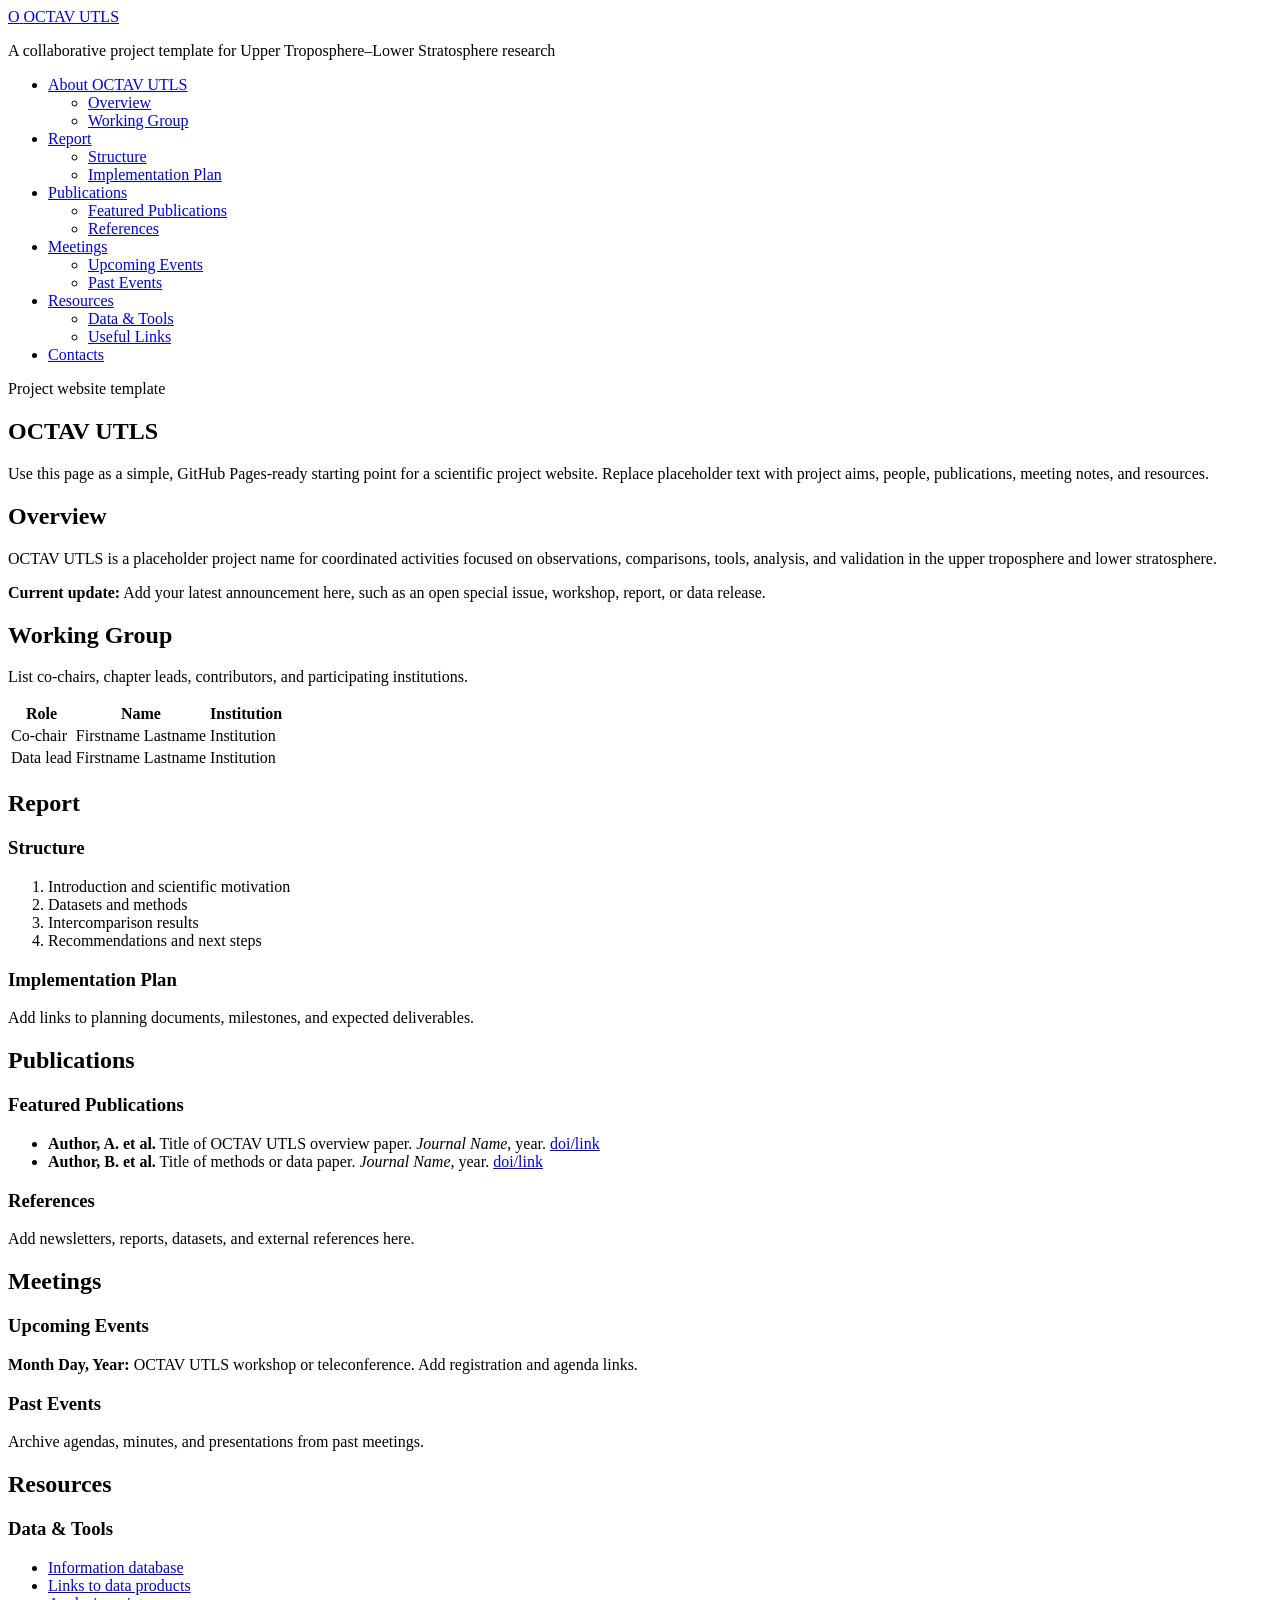
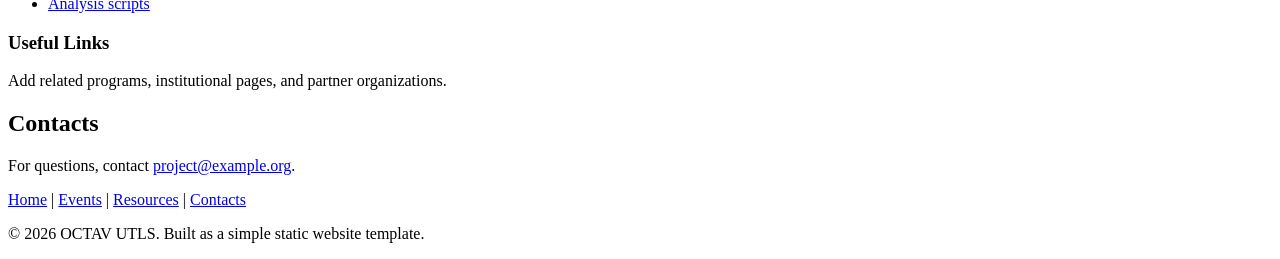
==== index.html @ 2e418f0e "Create index.html" ====
<!doctype html>
<html lang="en">
<head>
  <meta charset="utf-8" />
  <meta name="viewport" content="width=device-width, initial-scale=1" />
  <title>OCTAV UTLS</title>
  <link rel="stylesheet" href="styles.css" />
</head>
<body>
  <header class="site-header">
    <div class="wrap header-grid">
      <a class="logo" href="index.html" aria-label="OCTAV UTLS home">
        <span class="logo-mark">O</span>
        <span class="logo-text">OCTAV UTLS</span>
      </a>
      <p class="tagline">A collaborative project template for Upper Troposphere–Lower Stratosphere research</p>
    </div>
  </header>

  <div class="wrap layout">
    <nav class="sidebar" aria-label="Main navigation">
      <ul>
        <li><a href="#about">About OCTAV UTLS</a>
          <ul>
            <li><a href="#overview">Overview</a></li>
            <li><a href="#working-group">Working Group</a></li>
          </ul>
        </li>
        <li><a href="#report">Report</a>
          <ul>
            <li><a href="#structure">Structure</a></li>
            <li><a href="#plan">Implementation Plan</a></li>
          </ul>
        </li>
        <li><a href="#publications">Publications</a>
          <ul>
            <li><a href="#featured">Featured Publications</a></li>
            <li><a href="#references">References</a></li>
          </ul>
        </li>
        <li><a href="#meetings">Meetings</a>
          <ul>
            <li><a href="#upcoming">Upcoming Events</a></li>
            <li><a href="#past">Past Events</a></li>
          </ul>
        </li>
        <li><a href="#resources">Resources</a>
          <ul>
            <li><a href="#data">Data & Tools</a></li>
            <li><a href="#links">Useful Links</a></li>
          </ul>
        </li>
        <li><a href="#contacts">Contacts</a></li>
      </ul>
    </nav>

    <main class="content">
      <section class="hero" id="about">
        <p class="eyebrow">Project website template</p>
        <h1>OCTAV UTLS</h1>
        <p class="lead">Use this page as a simple, GitHub Pages-ready starting point for a scientific project website. Replace placeholder text with project aims, people, publications, meeting notes, and resources.</p>
      </section>

      <section id="overview">
        <h2>Overview</h2>
        <p>OCTAV UTLS is a placeholder project name for coordinated activities focused on observations, comparisons, tools, analysis, and validation in the upper troposphere and lower stratosphere.</p>
        <div class="notice">
          <strong>Current update:</strong> Add your latest announcement here, such as an open special issue, workshop, report, or data release.
        </div>
      </section>

      <section id="working-group">
        <h2>Working Group</h2>
        <p>List co-chairs, chapter leads, contributors, and participating institutions.</p>
        <table>
          <thead><tr><th>Role</th><th>Name</th><th>Institution</th></tr></thead>
          <tbody>
            <tr><td>Co-chair</td><td>Firstname Lastname</td><td>Institution</td></tr>
            <tr><td>Data lead</td><td>Firstname Lastname</td><td>Institution</td></tr>
          </tbody>
        </table>
      </section>

      <section id="report">
        <h2>Report</h2>
        <h3 id="structure">Structure</h3>
        <ol>
          <li>Introduction and scientific motivation</li>
          <li>Datasets and methods</li>
          <li>Intercomparison results</li>
          <li>Recommendations and next steps</li>
        </ol>
        <h3 id="plan">Implementation Plan</h3>
        <p>Add links to planning documents, milestones, and expected deliverables.</p>
      </section>

      <section id="publications">
        <h2>Publications</h2>
        <h3 id="featured">Featured Publications</h3>
        <ul class="pub-list">
          <li><strong>Author, A. et al.</strong> Title of OCTAV UTLS overview paper. <em>Journal Name</em>, year. <a href="#">doi/link</a></li>
          <li><strong>Author, B. et al.</strong> Title of methods or data paper. <em>Journal Name</em>, year. <a href="#">doi/link</a></li>
        </ul>
        <h3 id="references">References</h3>
        <p>Add newsletters, reports, datasets, and external references here.</p>
      </section>

      <section id="meetings">
        <h2>Meetings</h2>
        <h3 id="upcoming">Upcoming Events</h3>
        <p><strong>Month Day, Year:</strong> OCTAV UTLS workshop or teleconference. Add registration and agenda links.</p>
        <h3 id="past">Past Events</h3>
        <p>Archive agendas, minutes, and presentations from past meetings.</p>
      </section>

      <section id="resources">
        <h2>Resources</h2>
        <h3 id="data">Data & Tools</h3>
        <ul>
          <li><a href="#">Information database</a></li>
          <li><a href="#">Links to data products</a></li>
          <li><a href="#">Analysis scripts</a></li>
        </ul>
        <h3 id="links">Useful Links</h3>
        <p>Add related programs, institutional pages, and partner organizations.</p>
      </section>

      <section id="contacts">
        <h2>Contacts</h2>
        <p>For questions, contact <a href="mailto:project@example.org">project@example.org</a>.</p>
      </section>
    </main>
  </div>

  <footer class="site-footer">
    <div class="wrap">
      <a href="index.html">Home</a> |
      <a href="#meetings">Events</a> |
      <a href="#resources">Resources</a> |
      <a href="#contacts">Contacts</a>
      <p>© <span id="year"></span> OCTAV UTLS. Built as a simple static website template.</p>
    </div>
  </footer>
  <script>document.getElementById('year').textContent = new Date().getFullYear();</script>
</body>
</html>
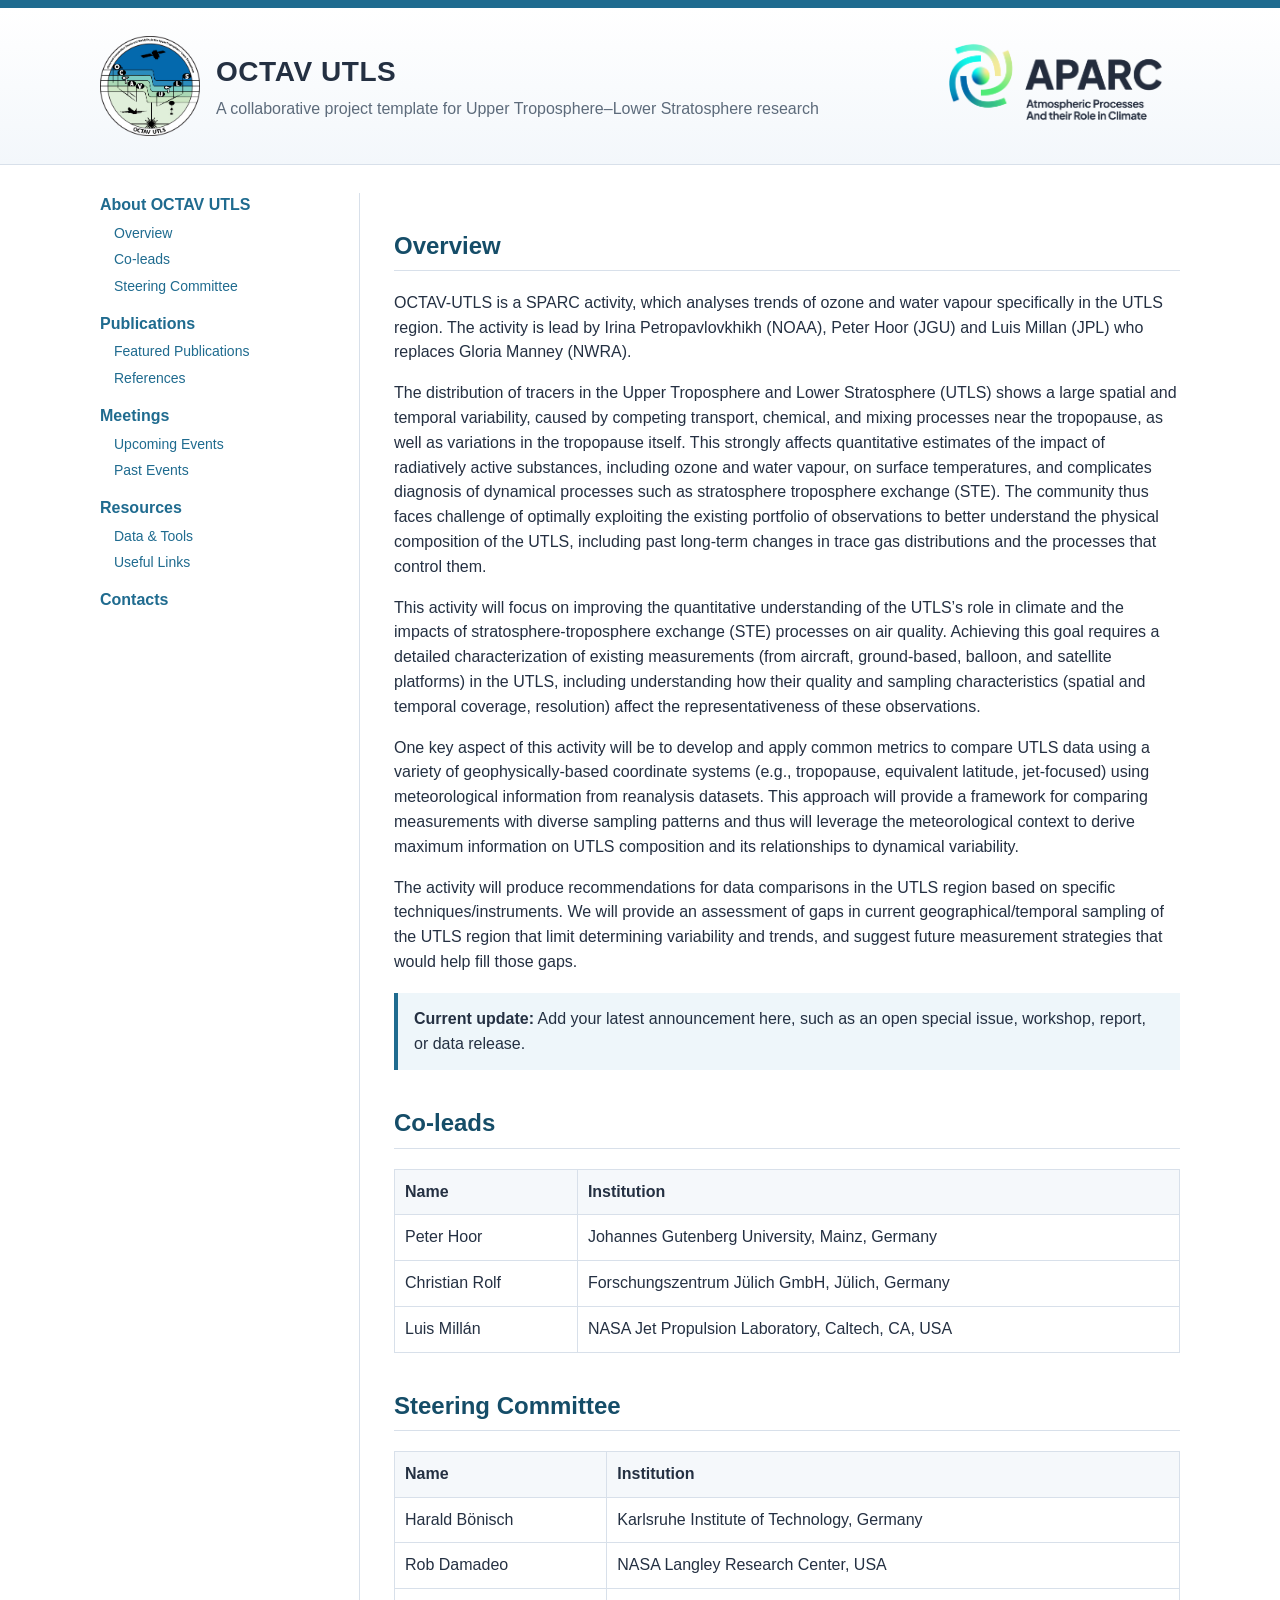
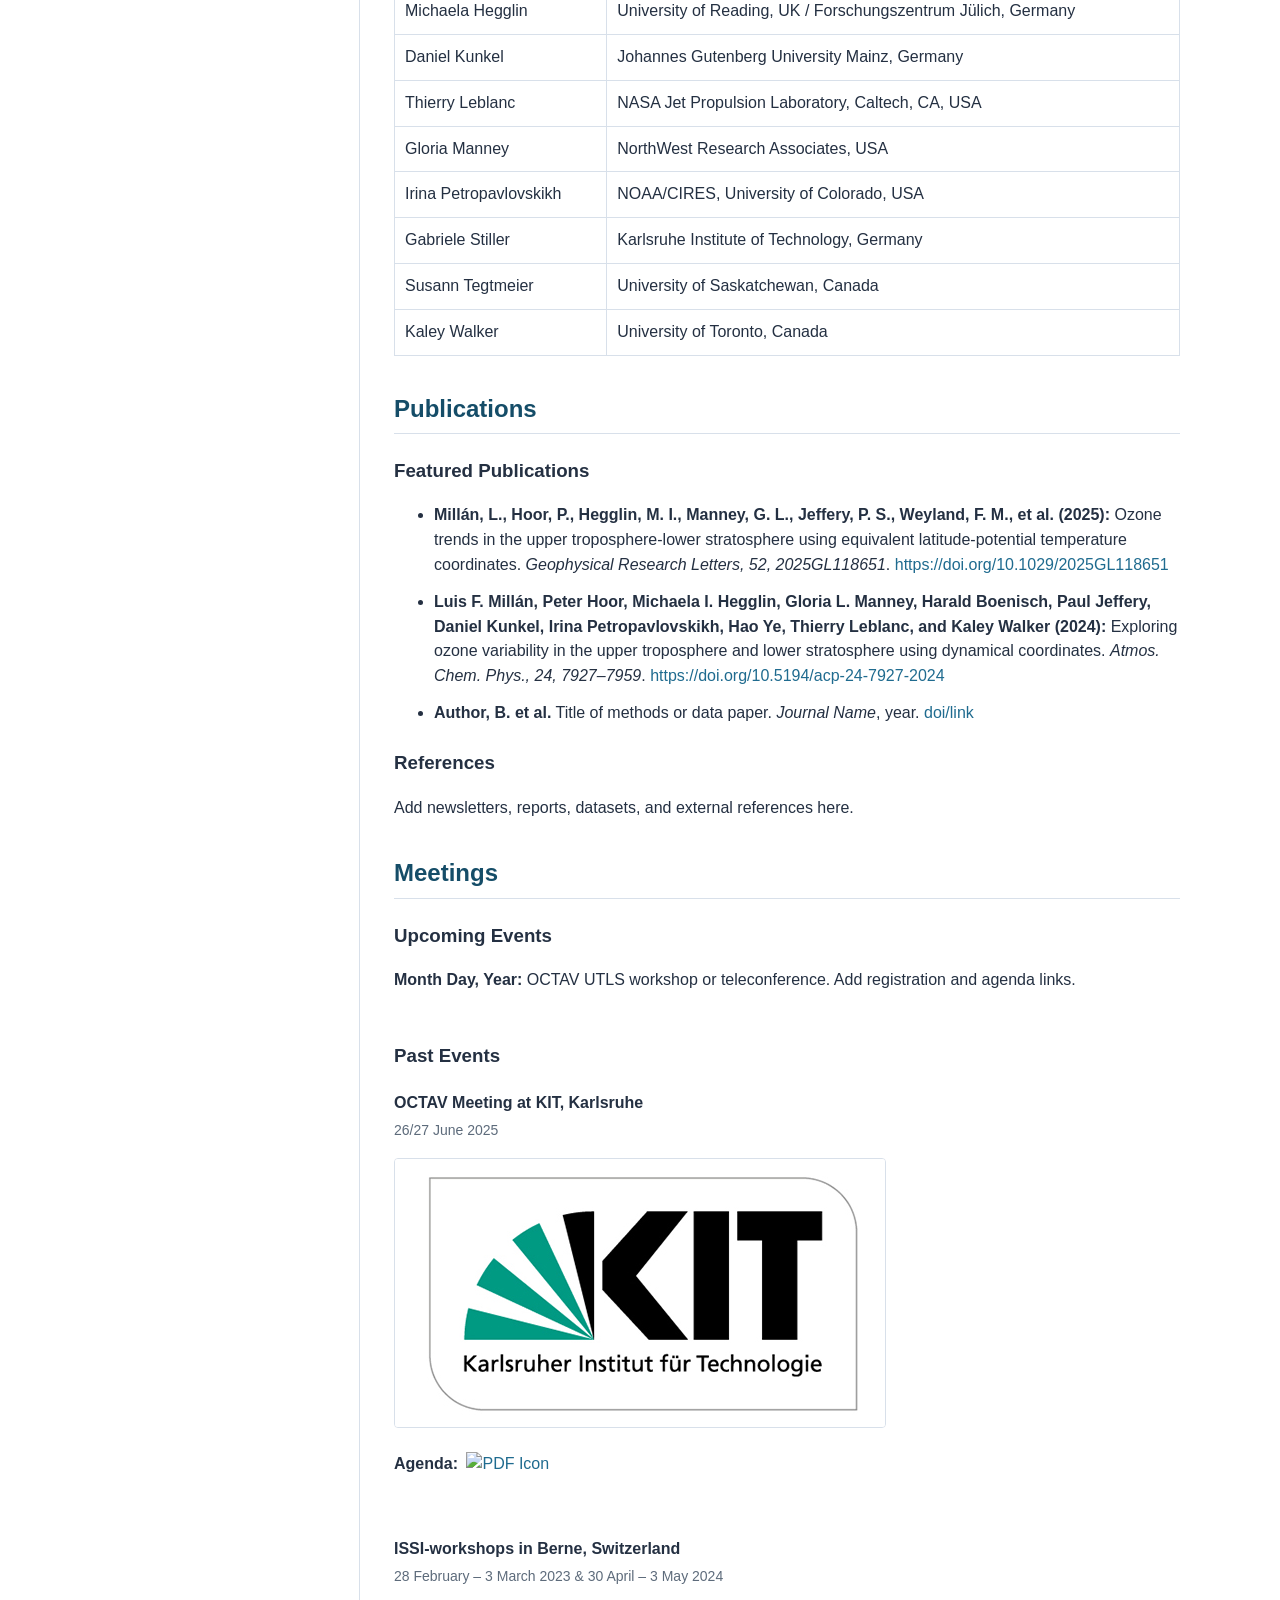
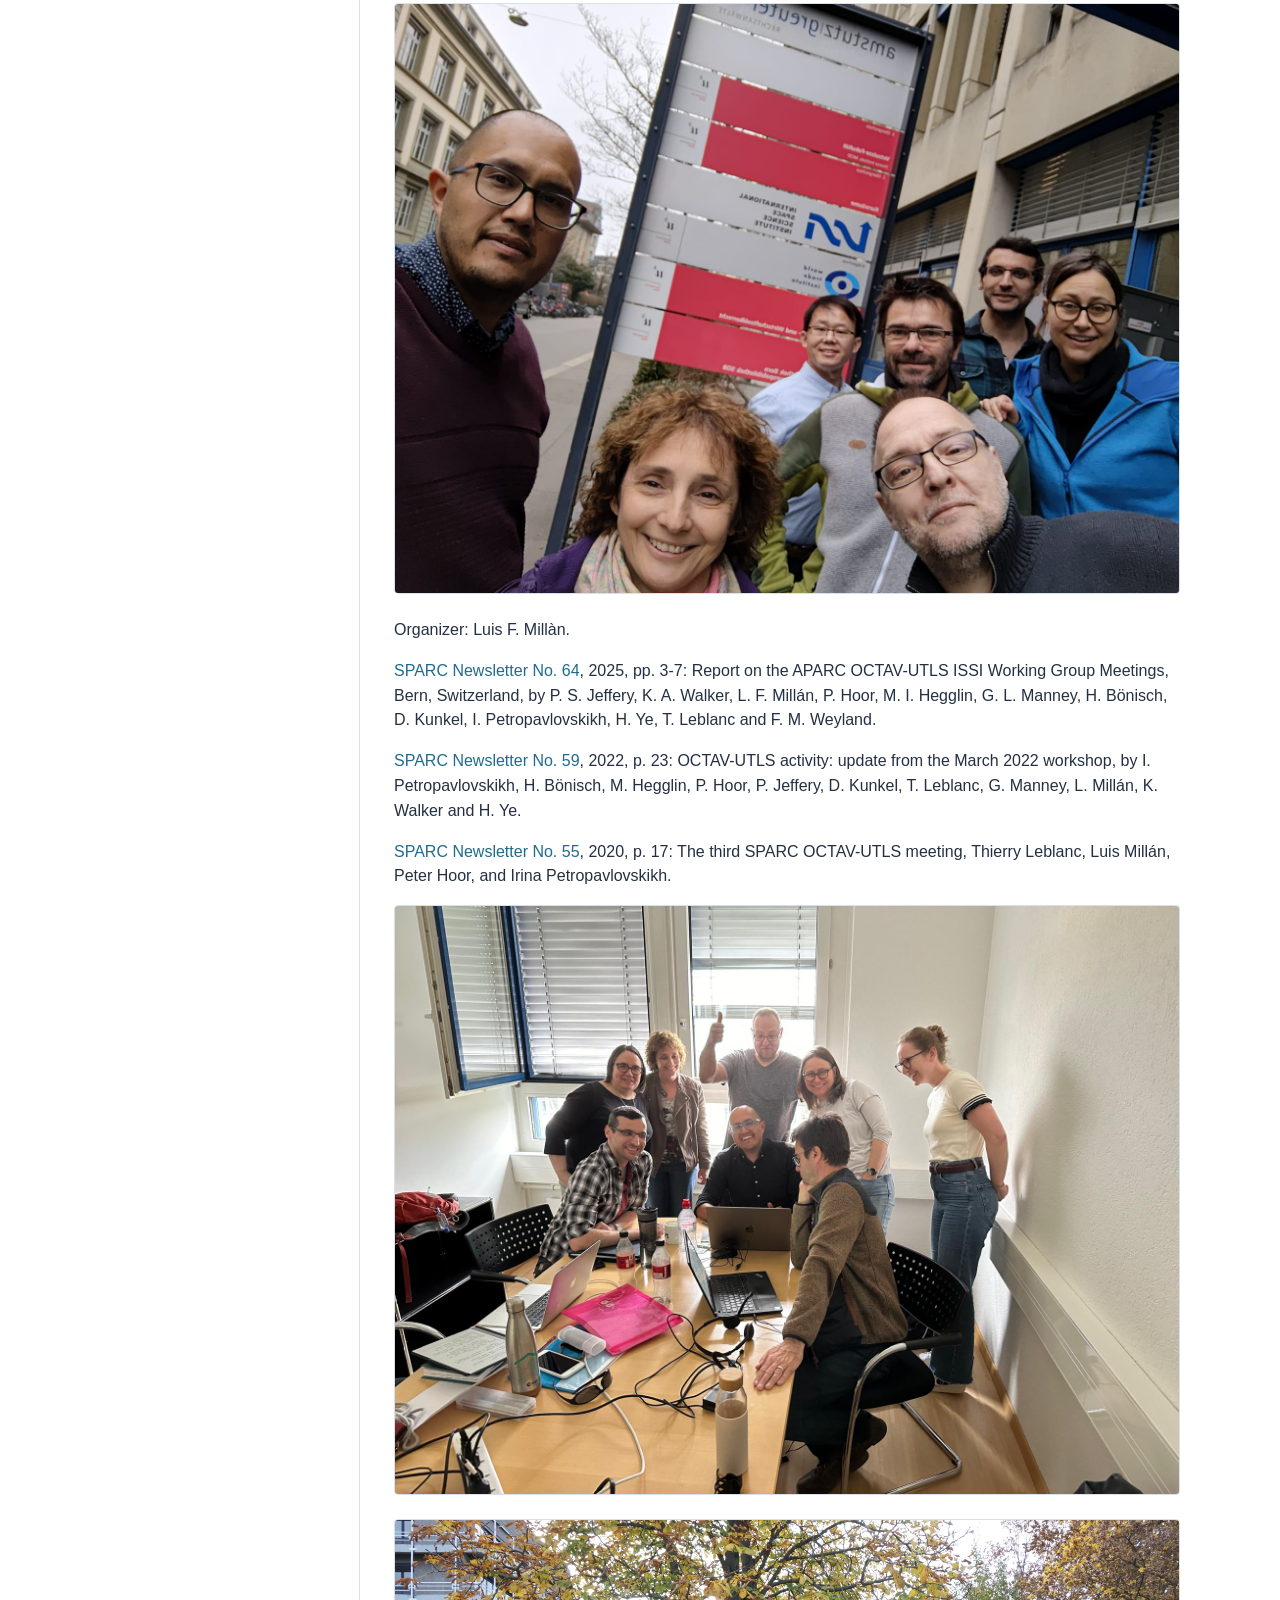
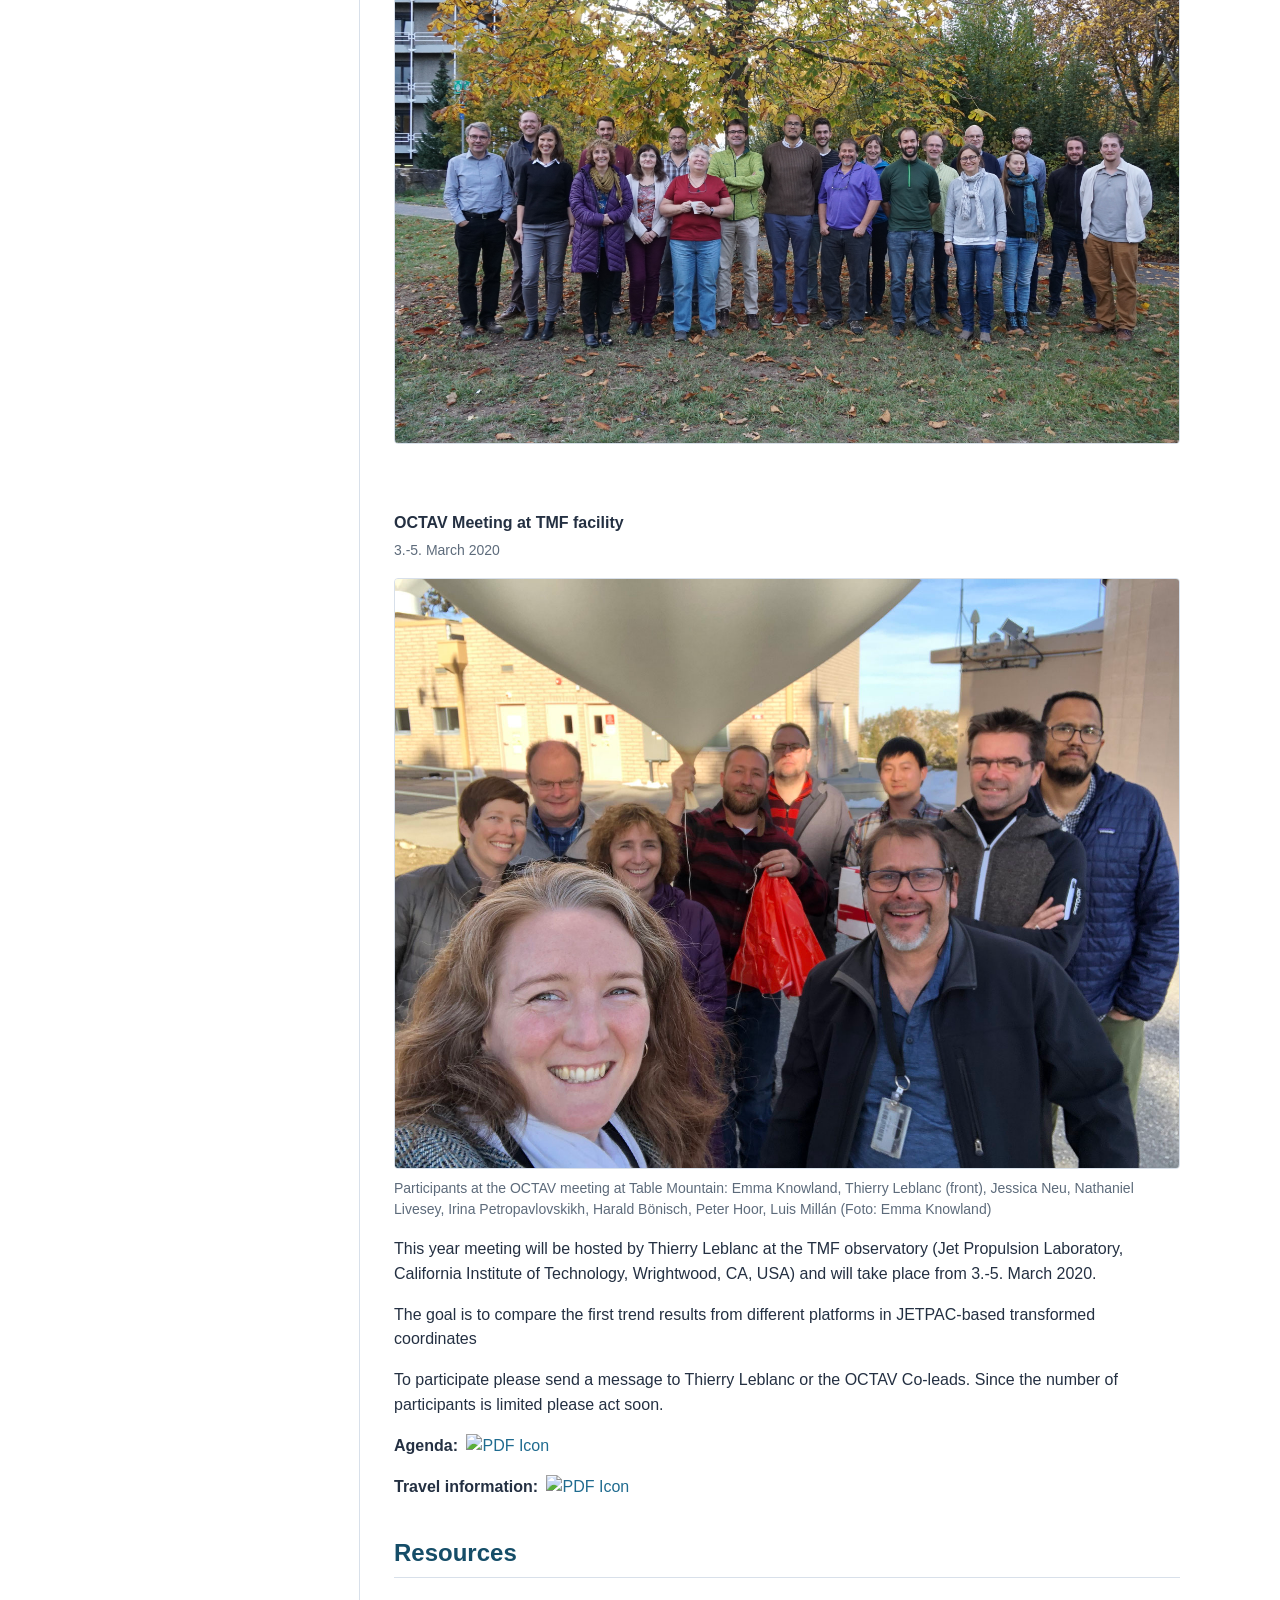
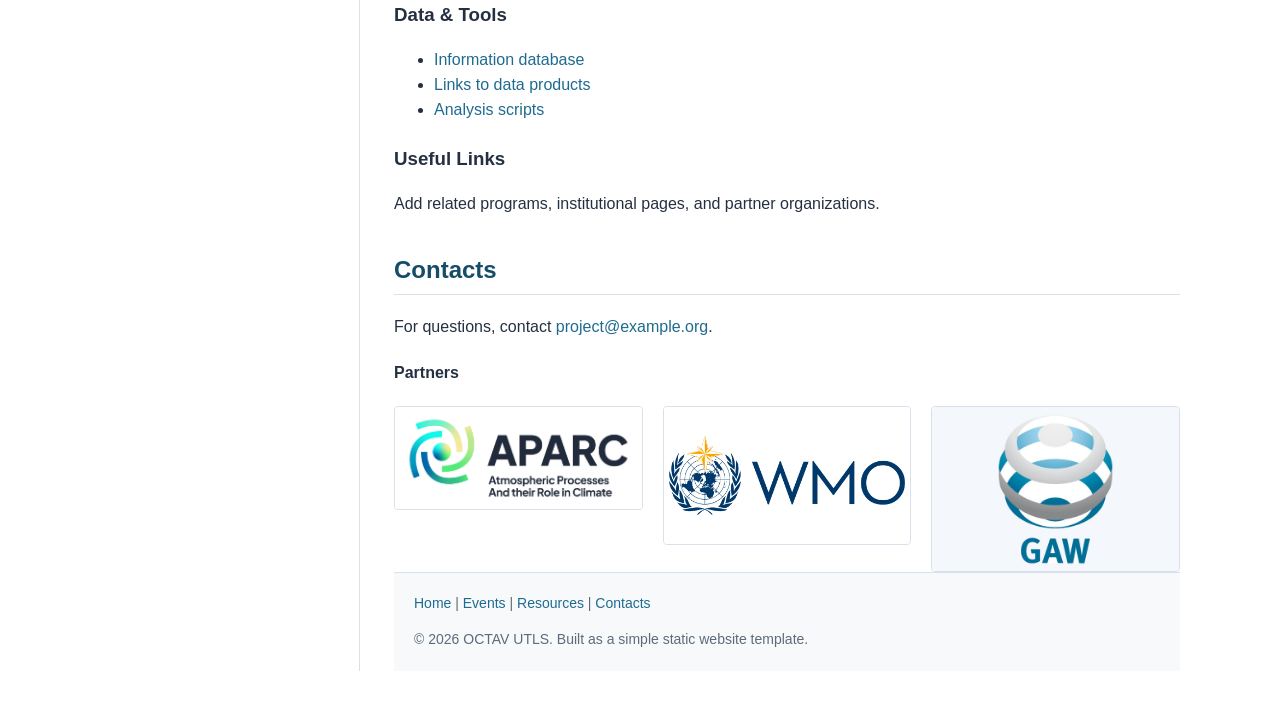
==== commit d003986b: "first draft" ====
--- a/index.html
+++ b/index.html
@@ -1,146 +1,238 @@
-<!doctype html>
-<html lang="en">
-<head>
-  <meta charset="utf-8" />
-  <meta name="viewport" content="width=device-width, initial-scale=1" />
-  <title>OCTAV UTLS</title>
-  <link rel="stylesheet" href="styles.css" />
-</head>
-<body>
-  <header class="site-header">
-    <div class="wrap header-grid">
-      <a class="logo" href="index.html" aria-label="OCTAV UTLS home">
-        <span class="logo-mark">O</span>
-        <span class="logo-text">OCTAV UTLS</span>
-      </a>
-      <p class="tagline">A collaborative project template for Upper Troposphere–Lower Stratosphere research</p>
-    </div>
-  </header>
-
-  <div class="wrap layout">
-    <nav class="sidebar" aria-label="Main navigation">
-      <ul>
-        <li><a href="#about">About OCTAV UTLS</a>
-          <ul>
-            <li><a href="#overview">Overview</a></li>
-            <li><a href="#working-group">Working Group</a></li>
-          </ul>
-        </li>
-        <li><a href="#report">Report</a>
-          <ul>
-            <li><a href="#structure">Structure</a></li>
-            <li><a href="#plan">Implementation Plan</a></li>
-          </ul>
-        </li>
-        <li><a href="#publications">Publications</a>
-          <ul>
-            <li><a href="#featured">Featured Publications</a></li>
-            <li><a href="#references">References</a></li>
-          </ul>
-        </li>
-        <li><a href="#meetings">Meetings</a>
-          <ul>
-            <li><a href="#upcoming">Upcoming Events</a></li>
-            <li><a href="#past">Past Events</a></li>
-          </ul>
-        </li>
-        <li><a href="#resources">Resources</a>
-          <ul>
-            <li><a href="#data">Data & Tools</a></li>
-            <li><a href="#links">Useful Links</a></li>
-          </ul>
-        </li>
-        <li><a href="#contacts">Contacts</a></li>
-      </ul>
-    </nav>
-
-    <main class="content">
-      <section class="hero" id="about">
-        <p class="eyebrow">Project website template</p>
-        <h1>OCTAV UTLS</h1>
-        <p class="lead">Use this page as a simple, GitHub Pages-ready starting point for a scientific project website. Replace placeholder text with project aims, people, publications, meeting notes, and resources.</p>
-      </section>
-
-      <section id="overview">
-        <h2>Overview</h2>
-        <p>OCTAV UTLS is a placeholder project name for coordinated activities focused on observations, comparisons, tools, analysis, and validation in the upper troposphere and lower stratosphere.</p>
-        <div class="notice">
-          <strong>Current update:</strong> Add your latest announcement here, such as an open special issue, workshop, report, or data release.
-        </div>
-      </section>
-
-      <section id="working-group">
-        <h2>Working Group</h2>
-        <p>List co-chairs, chapter leads, contributors, and participating institutions.</p>
-        <table>
-          <thead><tr><th>Role</th><th>Name</th><th>Institution</th></tr></thead>
-          <tbody>
-            <tr><td>Co-chair</td><td>Firstname Lastname</td><td>Institution</td></tr>
-            <tr><td>Data lead</td><td>Firstname Lastname</td><td>Institution</td></tr>
-          </tbody>
-        </table>
-      </section>
-
-      <section id="report">
-        <h2>Report</h2>
-        <h3 id="structure">Structure</h3>
-        <ol>
-          <li>Introduction and scientific motivation</li>
-          <li>Datasets and methods</li>
-          <li>Intercomparison results</li>
-          <li>Recommendations and next steps</li>
-        </ol>
-        <h3 id="plan">Implementation Plan</h3>
-        <p>Add links to planning documents, milestones, and expected deliverables.</p>
-      </section>
-
-      <section id="publications">
-        <h2>Publications</h2>
-        <h3 id="featured">Featured Publications</h3>
-        <ul class="pub-list">
-          <li><strong>Author, A. et al.</strong> Title of OCTAV UTLS overview paper. <em>Journal Name</em>, year. <a href="#">doi/link</a></li>
-          <li><strong>Author, B. et al.</strong> Title of methods or data paper. <em>Journal Name</em>, year. <a href="#">doi/link</a></li>
-        </ul>
-        <h3 id="references">References</h3>
-        <p>Add newsletters, reports, datasets, and external references here.</p>
-      </section>
-
-      <section id="meetings">
-        <h2>Meetings</h2>
-        <h3 id="upcoming">Upcoming Events</h3>
-        <p><strong>Month Day, Year:</strong> OCTAV UTLS workshop or teleconference. Add registration and agenda links.</p>
-        <h3 id="past">Past Events</h3>
-        <p>Archive agendas, minutes, and presentations from past meetings.</p>
-      </section>
-
-      <section id="resources">
-        <h2>Resources</h2>
-        <h3 id="data">Data & Tools</h3>
-        <ul>
-          <li><a href="#">Information database</a></li>
-          <li><a href="#">Links to data products</a></li>
-          <li><a href="#">Analysis scripts</a></li>
-        </ul>
-        <h3 id="links">Useful Links</h3>
-        <p>Add related programs, institutional pages, and partner organizations.</p>
-      </section>
-
-      <section id="contacts">
-        <h2>Contacts</h2>
-        <p>For questions, contact <a href="mailto:project@example.org">project@example.org</a>.</p>
-      </section>
-    </main>
-  </div>
-
-  <footer class="site-footer">
-    <div class="wrap">
-      <a href="index.html">Home</a> |
-      <a href="#meetings">Events</a> |
-      <a href="#resources">Resources</a> |
-      <a href="#contacts">Contacts</a>
-      <p>© <span id="year"></span> OCTAV UTLS. Built as a simple static website template.</p>
-    </div>
-  </footer>
-  <script>document.getElementById('year').textContent = new Date().getFullYear();</script>
-</body>
-</html>
+<!doctype html>
+<html lang="en">
+<head>
+  <meta charset="utf-8" />
+  <meta name="viewport" content="width=device-width, initial-scale=1" />
+  <title>OCTAV UTLS</title>
+  <link rel="stylesheet" href="styles.css" />
+</head>
+<body>
+
+<header class="site-header">
+  <div class="wrap header-grid" style="display: flex; align-items: center; gap: 16px;">
+      <img src="image_Logo.png" alt="OCTAV UTLS Logo" style="height: 100px; width: auto; object-fit: contain;">
+    <div>
+      <a class="logo" href="index.html" aria-label="OCTAV UTLS home">
+        <span class="logo-text">OCTAV UTLS</span>
+      </a>
+      <p class="tagline" style="margin: 4px 0 0 0;">A collaborative project template for Upper Troposphere–Lower Stratosphere research</p>
+    </div>
+    <a href="https://aparc-climate.org/" target="_blank" rel="noopener noreferrer">
+      <img src="image_APARC_RGB_logo-baseline_positive.png" alt="Logo" style="height: 100px; width: auto; object-fit: contain; margin-left: 100px;">
+    </a>
+  </div>
+</header>
+
+  <div class="wrap layout">
+    <nav class="sidebar" aria-label="Main navigation">
+      <ul>
+        <li><a href="#about">About OCTAV UTLS</a>
+          <ul>
+            <li><a href="#overview">Overview</a></li>
+            <li><a href="#Co-leads">Co-leads</a></li>
+            <li><a href="#Steering Committee">Steering Committee</a></li>
+          </ul>
+        </li>
+        <li><a href="#publications">Publications</a>
+          <ul>
+            <li><a href="#featured">Featured Publications</a></li>
+            <li><a href="#references">References</a></li>
+          </ul>
+        </li>
+        <li><a href="#meetings">Meetings</a>
+          <ul>
+            <li><a href="#upcoming">Upcoming Events</a></li>
+            <li><a href="#past">Past Events</a></li>
+          </ul>
+        </li>
+        <li><a href="#resources">Resources</a>
+          <ul>
+            <li><a href="#data">Data & Tools</a></li>
+            <li><a href="#links">Useful Links</a></li>
+          </ul>
+        </li>
+        <li><a href="#contacts">Contacts</a></li>
+      </ul>
+    </nav>
+
+    <main class="content">
+
+
+      <section id="overview">
+        <h2>Overview</h2>
+        <p>OCTAV-UTLS is a SPARC activity, which analyses trends of ozone and water vapour specifically in the UTLS region. The activity is lead by Irina Petropavlovkhikh (NOAA), Peter Hoor (JGU) and Luis Millan (JPL) who replaces Gloria Manney (NWRA).</p>
+        <p>The distribution of tracers in the Upper Troposphere and Lower Stratosphere (UTLS) shows a large spatial and temporal variability, caused by competing transport, chemical, and mixing processes near the tropopause, as well as variations in the tropopause itself. This strongly affects quantitative estimates of the impact of radiatively active substances, including ozone and water vapour, on surface temperatures,  and complicates diagnosis of dynamical processes such as stratosphere troposphere exchange (STE). The community thus faces challenge of optimally exploiting the existing portfolio of observations to better understand the physical composition of the UTLS, including past long-term changes in trace gas distributions and the processes that control them. </p>
+        <p>This activity will focus on improving the quantitative understanding of the UTLS’s role in climate and the impacts of stratosphere-troposphere exchange (STE) processes on air quality. Achieving this goal requires a detailed characterization of  existing measurements (from aircraft, ground-based, balloon, and satellite platforms) in the UTLS, including understanding how their quality and sampling characteristics (spatial and temporal coverage, resolution) affect the representativeness of these observations. </p>
+        <p>One key aspect of this activity will be to develop and apply common metrics to compare UTLS data using a variety of geophysically-based coordinate systems (e.g., tropopause, equivalent latitude, jet-focused) using meteorological information from reanalysis datasets. This approach will provide a framework for comparing measurements with diverse sampling patterns and thus will leverage the meteorological context to derive maximum information on UTLS composition and its relationships to dynamical variability.  </p>
+        <p>The activity will produce recommendations for  data comparisons in the UTLS region based on specific  techniques/instruments.  We will provide an assessment of gaps in current geographical/temporal sampling of the UTLS region that limit determining variability and trends, and suggest future measurement strategies that would help fill those gaps.</p>
+
+        <div class="notice">
+          <strong>Current update:</strong> Add your latest announcement here, such as an open special issue, workshop, report, or data release.
+        </div>
+      </section>
+
+      <section id="Co-leads">
+        <h2>Co-leads</h2>
+        <table>
+          <thead><tr><th>Name</th><th>Institution</th></tr></thead>
+          <tbody>
+          <tr><td>Peter Hoor</td><td>Johannes Gutenberg University, Mainz, Germany</td></tr>
+          <tr><td>Christian Rolf</td><td>Forschungszentrum Jülich GmbH, Jülich, Germany</td></tr>
+          <tr><td>Luis Millán</td><td>NASA Jet Propulsion Laboratory, Caltech, CA, USA</td></tr>
+          </tbody>
+        </table>
+      </section>
+
+      <section id="Steering Committee">
+        <h2>Steering Committee</h2>
+        <table>
+          <thead><tr><th>Name</th><th>Institution</th></tr></thead>
+          <tbody>
+            <tr><td>Harald Bönisch</td><td>Karlsruhe Institute of Technology, Germany</td></tr>
+            <tr><td>Rob Damadeo</td><td>NASA Langley Research Center, USA</td></tr>
+            <tr><td>Michaela Hegglin</td><td>University of Reading, UK / Forschungszentrum Jülich, Germany </td></tr>
+            <tr><td>Daniel Kunkel</td><td>Johannes Gutenberg University Mainz, Germany</td></tr>
+            <tr><td>Thierry Leblanc </td><td>NASA Jet Propulsion Laboratory, Caltech, CA, USA</td></tr>
+            <tr><td>Gloria Manney</td><td>NorthWest Research Associates, USA</td></tr>
+            <tr><td>Irina Petropavlovskikh</td><td>NOAA/CIRES, University of Colorado, USA</td></tr>
+            <tr><td>Gabriele Stiller</td><td>Karlsruhe Institute of Technology, Germany</td></tr>
+            <tr><td>Susann Tegtmeier</td><td>University of Saskatchewan, Canada</td></tr>
+            <tr><td>Kaley Walker</td><td>University of Toronto, Canada</td></tr>
+          </tbody>
+        </table>
+      </section>
+
+      <section id="publications">
+        <h2>Publications</h2>
+        <h3 id="featured">Featured Publications</h3>
+        <ul class="pub-list">
+          <li><strong>Millán, L., Hoor, P., Hegglin, M. I., Manney, G. L., Jeffery, P. S., Weyland, F. M., et al. (2025):</strong> Ozone trends in the upper troposphere‐lower stratosphere using equivalent latitude‐potential temperature coordinates. <em>Geophysical Research Letters, 52, 2025GL118651</em>. <a href="https://doi.org/10.1029/2025GL118651" target="_blank" rel="noopener noreferrer">https://doi.org/10.1029/2025GL118651</a></li>
+          <li><strong>Luis F. Millán, Peter Hoor, Michaela I. Hegglin, Gloria L. Manney, Harald Boenisch, Paul Jeffery, Daniel Kunkel, Irina Petropavlovskikh, Hao Ye, Thierry Leblanc, and Kaley Walker (2024):</strong> Exploring ozone variability in the upper troposphere and lower stratosphere using dynamical coordinates. <em>Atmos. Chem. Phys., 24, 7927–7959</em>. <a href="https://doi.org/10.5194/acp-24-7927-2024" target="_blank" rel="noopener noreferrer">https://doi.org/10.5194/acp-24-7927-2024</a></li>
+          <li><strong>Author, B. et al.</strong> Title of methods or data paper. <em>Journal Name</em>, year. <a href="#">doi/link</a></li>
+        </ul>
+        <h3 id="references">References</h3>
+        <p>Add newsletters, reports, datasets, and external references here.</p>
+      </section>
+
+      <section id="meetings">
+        <h2>Meetings</h2>
+        <h3 id="upcoming">Upcoming Events</h3>
+        <p><strong>Month Day, Year:</strong> OCTAV UTLS workshop or teleconference. Add registration and agenda links.</p>
+
+        <h3 id="past" style="margin-top: 48px;">Past Events</h3>
+
+        <h4 style="margin-bottom: 4px;">OCTAV Meeting at KIT, Karlsruhe</h4>
+        <p style="font-size: 14px; color: var(--muted); margin-top: 0;">26/27 June 2025</p>
+
+        <figure style="margin: 16px 0;">
+          <img src="image_Logo_KIT.jpg" alt="KIT logo" style="max-width: 100%; height: auto; border: 1px solid var(--line); border-radius: 4px;">
+        </figure>
+
+        <p>
+          <strong>Agenda:</strong>
+          <a href="doc_Agenda_4thInternationalOCTAV-UTLSWorkshop.pdf" target="_blank" rel="noopener noreferrer" title="Download Agenda PDF">
+            <img src="https://upload.wikimedia.org/wikipedia/commons/8/87/PDF_file_icon.svg" alt="PDF Icon" style="width: 24px; height: 24px; vertical-align: middle; margin-left: 4px;">
+          </a>
+        </p>
+
+
+        <h4 style="margin-top: 60px; margin-bottom: 4px;">ISSI-workshops in Berne, Switzerland</h4>
+        <p style="font-size: 14px; color: var(--muted); margin-top: 0;">28 February – 3 March 2023 & 30 April – 3 May 2024</p>
+
+        <figure style="margin: 16px 0;">
+          <img src="image_meeting_2023_ISSI.jpeg" alt="Participants of the OCTAV meeting at the ISSI-workshop in Berne" style="max-width: 100%; height: auto; border: 1px solid var(--line); border-radius: 4px;">
+          <!-- <figcaption style="font-size: 14px; color: var(--muted); margin-top: 1px;">Bildunterschrift</figcaption> -->
+        </figure>
+
+        <p> Organizer: Luis F. Millàn.</p>
+        <p><a href="https://aparc-climate.org/wp-content/uploads/2025/05/APARCnewsletter64Jan25_final.pdf" target="_blank" rel="noopener noreferrer">SPARC Newsletter No. 64</a>, 2025, pp. 3-7: Report on the APARC OCTAV-UTLS ISSI Working Group Meetings, Bern, Switzerland, by P. S. Jeffery, K. A. Walker, L. F. Millán, P. Hoor, M. I. Hegglin, G. L. Manney, H. Bönisch, D. Kunkel, I. Petropavlovskikh, H. Ye, T. Leblanc and F. M. Weyland.</p>
+        <p><a href="https://aparc-climate.org/wp-content/uploads/2025/10/SPARCnewsletter59jul22_web.pdf" target="_blank" rel="noopener noreferrer">SPARC Newsletter No. 59</a>, 2022, p. 23: OCTAV-UTLS activity: update from the March 2022 workshop, by I. Petropavlovskikh, H. Bönisch, M. Hegglin, P. Hoor, P. Jeffery, D. Kunkel, T. Leblanc, G. Manney, L. Millán, K. Walker and H. Ye.</p>
+        <p><a href="https://aparc-climate.org/wp-content/uploads/2025/10/SPARCnewsletter_Jul2020_web20200806.pdf" target="_blank" rel="noopener noreferrer">SPARC Newsletter No. 55</a>, 2020, p. 17: The third SPARC OCTAV-UTLS meeting, Thierry Leblanc, Luis Millán, Peter Hoor, and Irina Petropavlovskikh.</p>
+
+        <figure style="margin: 16px 0;">
+          <img src="image_meeting_2024_ISSI.jpg" alt="Participants of the OCTAV meeting at the ISSI-workshop in Berne" style="max-width: 100%; height: auto; border: 1px solid var(--line); border-radius: 4px;">
+          <!-- <figcaption style="font-size: 14px; color: var(--muted); margin-top: 1px;">Bildunterschrift</figcaption> -->
+        </figure>
+
+        <figure style="margin: 16px 0;">
+          <img src="image_meeting_2024_ISSI_2.jpg" alt="OCTAV meeting" style="max-width: 100%; height: auto; border: 1px solid var(--line); border-radius: 4px;">
+          <!-- <figcaption style="font-size: 14px; color: var(--muted); margin-top: 1px;">Bildunterschrift</figcaption> -->
+        </figure>
+
+        <h4 style="margin-top: 60px; margin-bottom: 4px;">OCTAV Meeting at TMF facility</h4>
+        <p style="font-size: 14px; color: var(--muted); margin-top: 0;">3.-5. March 2020</p>
+
+        <figure style="margin: 16px 0;">
+          <img src="image_meeting_2020.jpg" alt="Participants of the OCTAV meeting at the TMF facility in 2020" style="max-width: 100%; height: auto; border: 1px solid var(--line); border-radius: 4px;">
+          <figcaption style="font-size: 14px; color: var(--muted); margin-top: 1px;">Participants at the OCTAV meeting at Table Mountain: Emma Knowland, Thierry Leblanc (front), Jessica Neu, Nathaniel Livesey, Irina Petropavlovskikh, Harald Bönisch, Peter Hoor, Luis Millán (Foto: Emma Knowland)</figcaption>
+        </figure>
+
+        <p>This year meeting will be hosted by Thierry Leblanc at the TMF observatory (Jet Propulsion Laboratory, California Institute of Technology, Wrightwood, CA, USA) and will take place from 3.-5. March 2020.</p>
+        <p>The goal is to compare the first trend results from different platforms in JETPAC-based transformed coordinates
+        <p>To participate please send a message to Thierry Leblanc or the OCTAV Co-leads. Since the number of participants is limited please act soon.</p>
+        <p>
+          <strong>Agenda:</strong>
+          <a href="doc_OCTAV_UTLS_TMF_Agenda_v2_0.pdf" target="_blank" rel="noopener noreferrer" title="Download Agenda PDF">
+            <img src="https://upload.wikimedia.org/wikipedia/commons/8/87/PDF_file_icon.svg" alt="PDF Icon" style="width: 24px; height: 24px; vertical-align: middle; margin-left: 4px;">
+          </a>
+        </p>
+        <p>
+          <strong>Travel information:</strong>
+          <a href="doc_OCTAV_TMF_Logisitcs.pdf" target="_blank" rel="noopener noreferrer" title="Download Travel information PDF">
+            <img src="https://upload.wikimedia.org/wikipedia/commons/8/87/PDF_file_icon.svg" alt="PDF Icon" style="width: 24px; height: 24px; vertical-align: middle; margin-left: 4px;">
+          </a>
+        </p>
+      </section>
+
+      <section id="resources">
+        <h2>Resources</h2>
+        <h3 id="data">Data & Tools</h3>
+        <ul>
+          <li><a href="#">Information database</a></li>
+          <li><a href="#">Links to data products</a></li>
+          <li><a href="#">Analysis scripts</a></li>
+        </ul>
+        <h3 id="links">Useful Links</h3>
+        <p>Add related programs, institutional pages, and partner organizations.</p>
+      </section>
+
+  <section id="contacts">
+    <h2>Contacts</h2>
+    <p>For questions, contact <a href="mailto:project@example.org">project@example.org</a>.</p>
+
+    <h4 style="margin-bottom: 4px;">Partners</h4>
+
+    <div style="display: grid; grid-template-columns: repeat(3, 1fr); gap: 20px; margin-top: 20px;">
+      <figure style="margin: 0;">
+        <a href="https://aparc-climate.org/" target="_blank" rel="noopener noreferrer">
+          <img src="image_APARC_RGB_logo.png" alt="logo APARC" style="width: 100%; border: 1px solid var(--line); border-radius: 4px; display: block;">
+        </a>
+      </figure>
+      <figure style="margin: 0;">
+        <a href="https://wmo.int/" target="_blank" rel="noopener noreferrer">
+          <img src="image_logo_wmo.png" alt="WMO Logo" style="width: 100%; border: 1px solid var(--line); border-radius: 4px; display: block;">
+        </a>
+      </figure>
+      <figure style="margin: 0;">
+        <a href="https://community.wmo.int/site/knowledge-hub/programmes-and-initiatives/global-atmosphere-watch-gaw-programme" target="_blank" rel="noopener noreferrer">
+          <img src="image_logo_gaw.png" alt="GAW Programme" style="width: 100%; border: 1px solid var(--line); border-radius: 4px; display: block;">
+        </a>
+      </figure>
+    </div>
+  </section>
+
+
+
+
+  <footer class="site-footer">
+    <div class="wrap">
+      <a href="index.html">Home</a> |
+      <a href="#meetings">Events</a> |
+      <a href="#resources">Resources</a> |
+      <a href="#contacts">Contacts</a>
+      <p>© <span id="year"></span> OCTAV UTLS. Built as a simple static website template.</p>
+    </div>
+  </footer>
+  <script>document.getElementById('year').textContent = new Date().getFullYear();</script>
+</body>
+</html>
--- a/styles.css
+++ b/styles.css
@@ -0,0 +1,72 @@
+:root {
+  --ink: #243042;
+  --muted: #5d6b7b;
+  --line: #d8e0ea;
+  --panel: #f5f8fb;
+  --accent: #1f6b8f;
+  --accent-dark: #154d68;
+  --white: #ffffff;
+}
+
+* { box-sizing: border-box; }
+body {
+  margin: 0;
+  color: var(--ink);
+  font-family: Arial, Helvetica, sans-serif;
+  font-size: 16px;
+  line-height: 1.55;
+  background: var(--white);
+}
+
+a { color: var(--accent); text-decoration: none; }
+a:hover { color: var(--accent-dark); text-decoration: underline; }
+
+.wrap { max-width: 1120px; margin: 0 auto; padding: 0 20px; }
+
+.site-header {
+  border-top: 8px solid var(--accent);
+  border-bottom: 1px solid var(--line);
+  background: linear-gradient(#ffffff, #f3f7fb);
+}
+.header-grid { padding-top: 24px; padding-bottom: 24px; }
+.logo { display: inline-flex; align-items: center; gap: 12px; color: var(--ink); }
+.logo:hover { text-decoration: none; }
+.logo-mark {
+  display: grid; place-items: center;
+  width: 52px; height: 52px;
+  border-radius: 50%;
+  background: var(--accent);
+  color: white;
+  font-size: 30px;
+  font-weight: bold;
+}
+.logo-text { font-size: 28px; font-weight: bold; letter-spacing: .02em; }
+.tagline { margin: 8px 0 0 64px; color: var(--muted); }
+
+.layout { display: grid; grid-template-columns: 260px 1fr; gap: 34px; padding-top: 28px; padding-bottom: 38px; }
+.sidebar { border-right: 1px solid var(--line); padding-right: 20px; }
+.sidebar ul { list-style: none; margin: 0; padding: 0; }
+.sidebar > ul > li { margin-bottom: 14px; font-weight: bold; }
+.sidebar li li { margin: 5px 0 0 14px; font-weight: normal; font-size: 14px; }
+
+.content h1 { margin: 0; font-size: 38px; }
+.content h2 { margin-top: 34px; padding-bottom: 6px; border-bottom: 1px solid var(--line); color: var(--accent-dark); }
+.content h3 { margin-top: 22px; color: var(--ink); }
+.hero { padding: 28px; background: var(--panel); border: 1px solid var(--line); border-radius: 4px; }
+.eyebrow { margin: 0 0 6px; text-transform: uppercase; letter-spacing: .12em; color: var(--muted); font-size: 13px; font-weight: bold; }
+.lead { font-size: 19px; margin-bottom: 0; color: #344257; }
+.notice { padding: 14px 16px; border-left: 4px solid var(--accent); background: #eef6fa; margin: 18px 0; }
+.pub-list li { margin-bottom: 12px; }
+
+table { width: 100%; border-collapse: collapse; margin: 14px 0; }
+th, td { border: 1px solid var(--line); padding: 10px; text-align: left; }
+th { background: var(--panel); }
+
+.site-footer { border-top: 1px solid var(--line); background: #f7f9fb; padding: 20px 0; font-size: 14px; color: var(--muted); }
+.site-footer p { margin-bottom: 0; }
+
+@media (max-width: 760px) {
+  .layout { grid-template-columns: 1fr; }
+  .sidebar { border-right: 0; border-bottom: 1px solid var(--line); padding: 0 0 18px; }
+  .tagline { margin-left: 0; }
+}
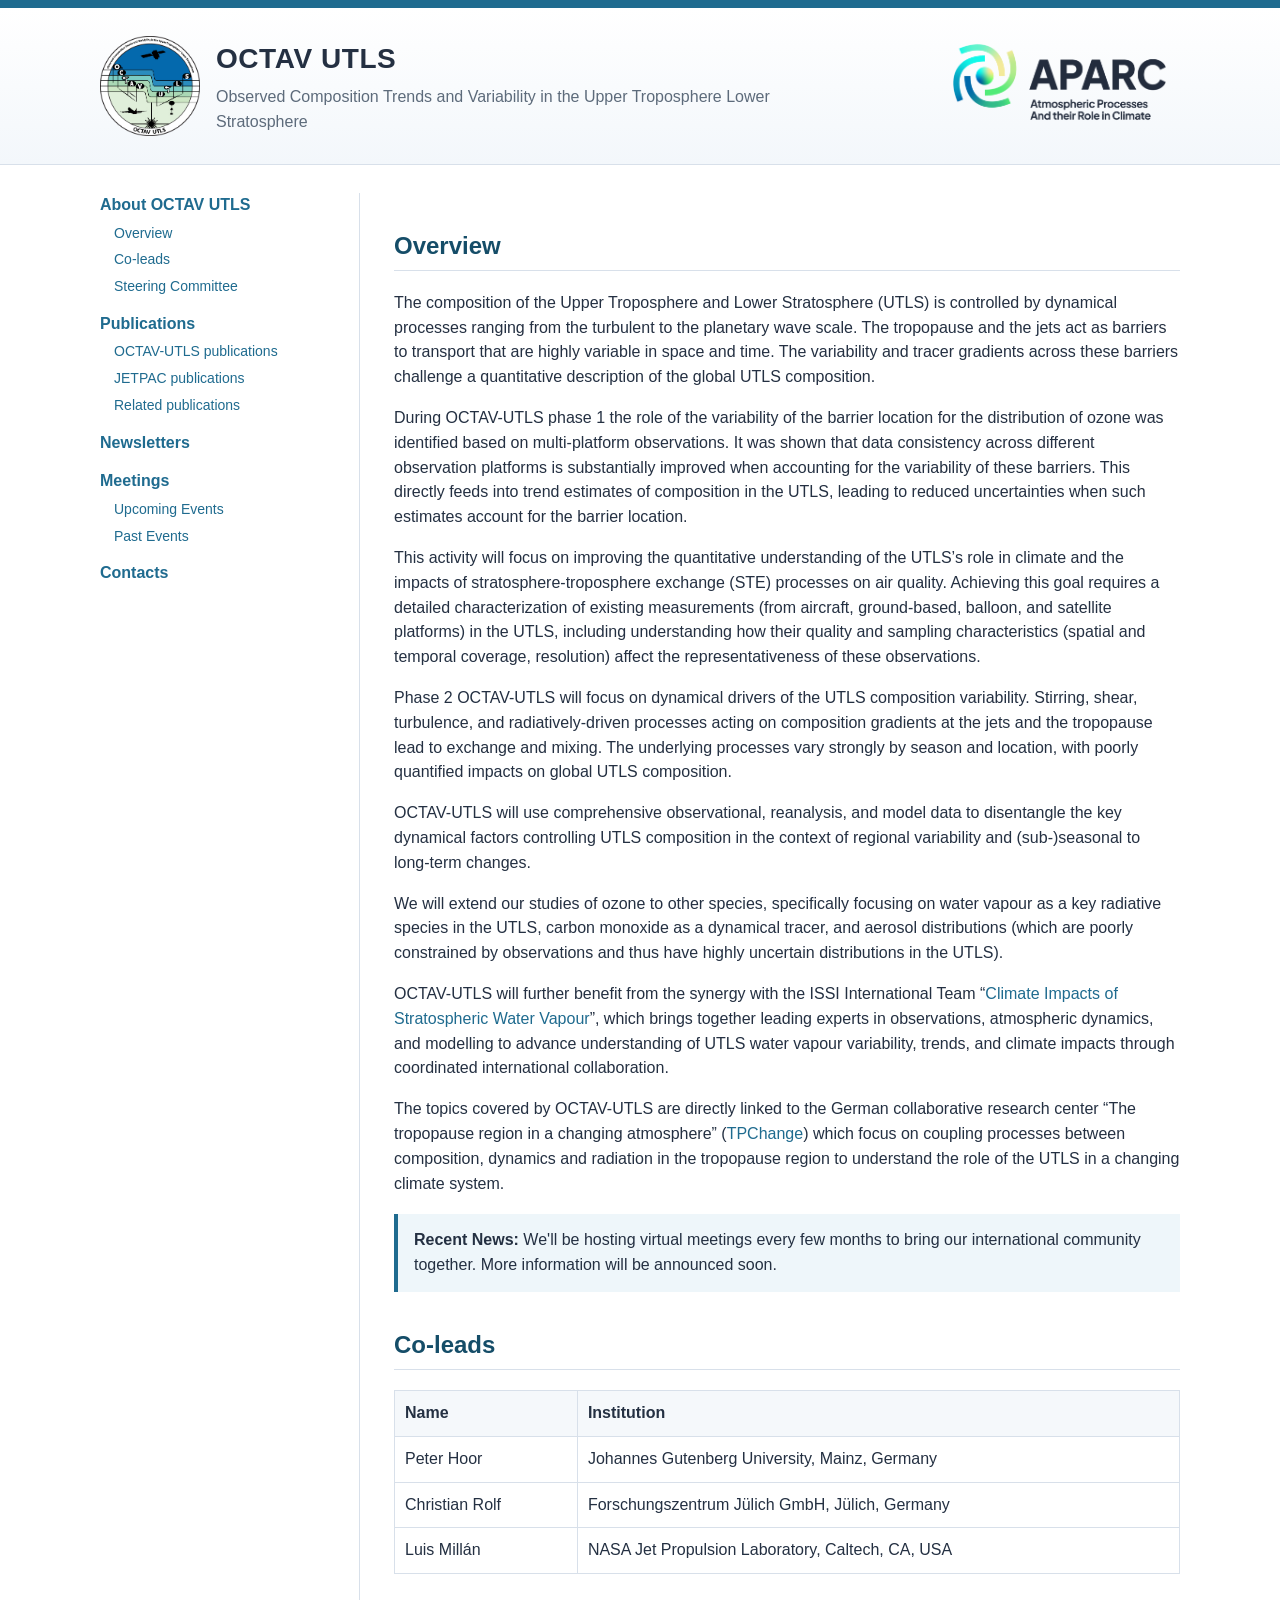
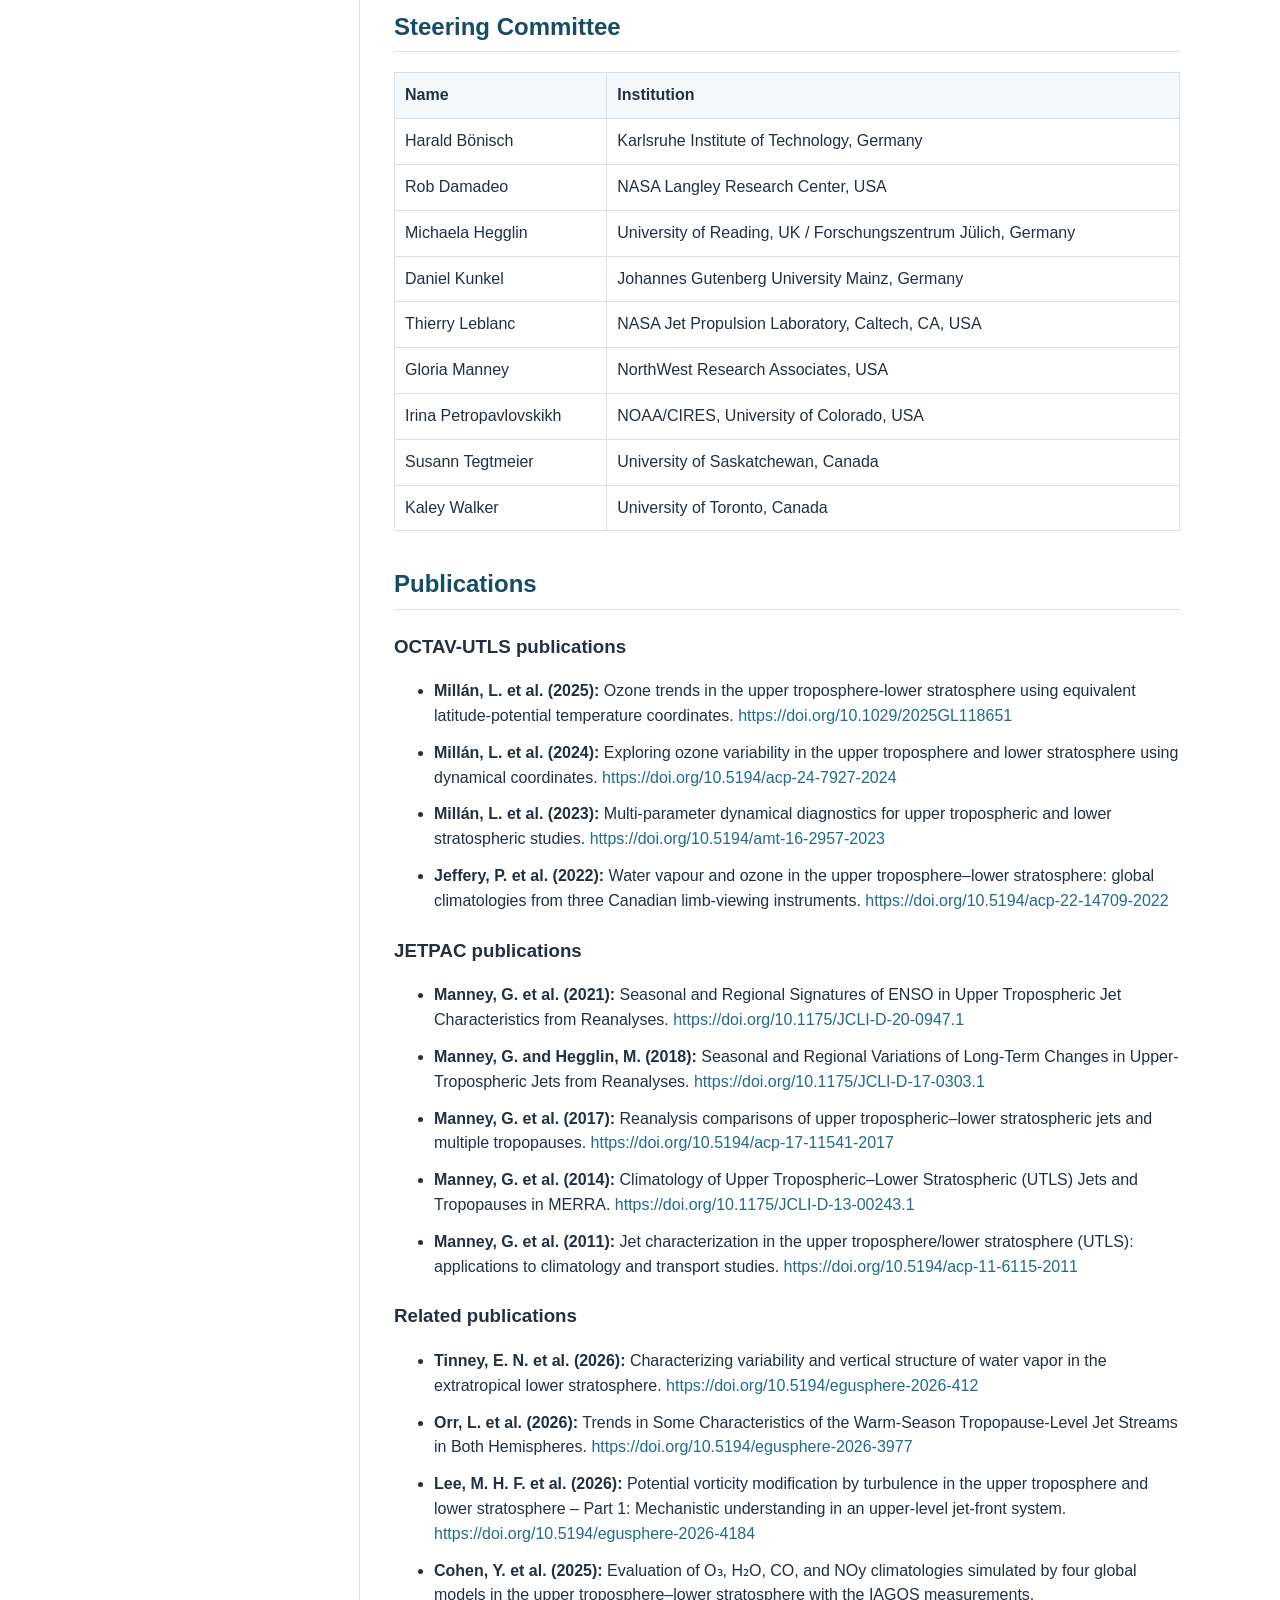
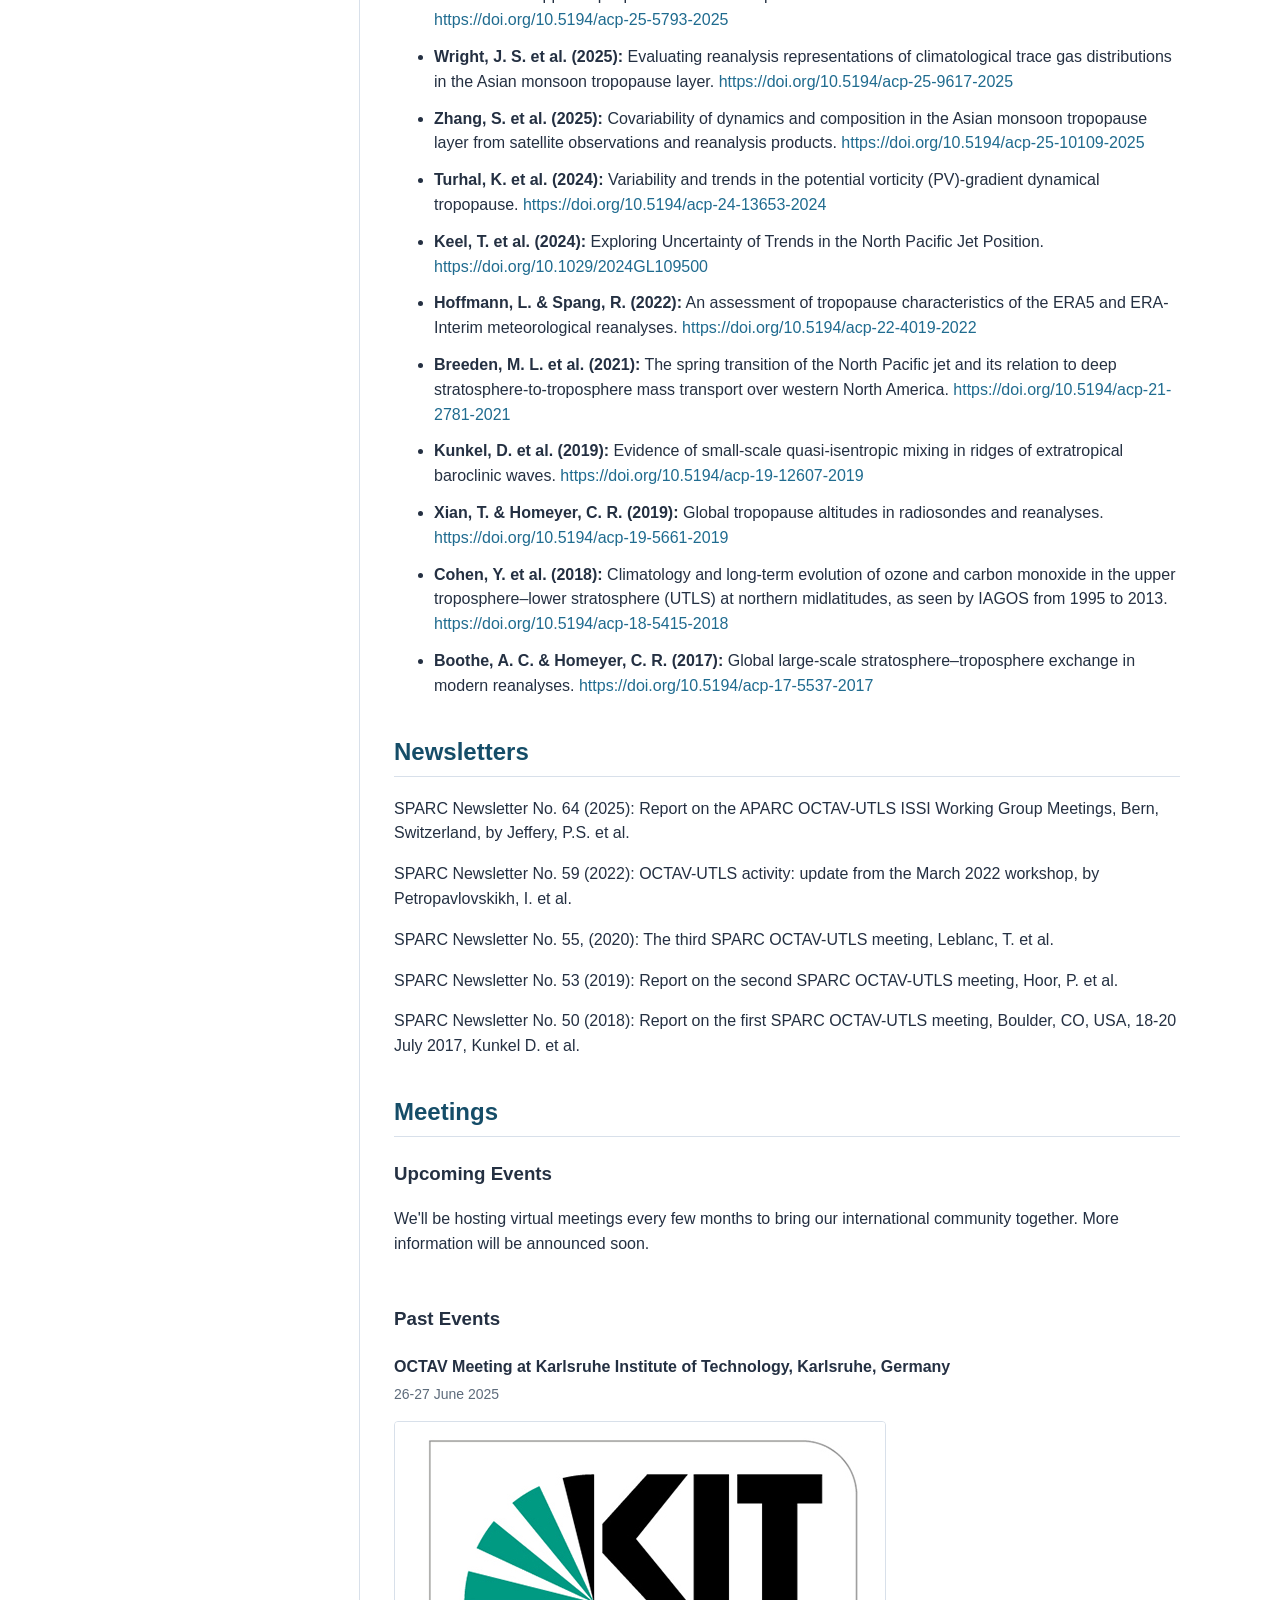
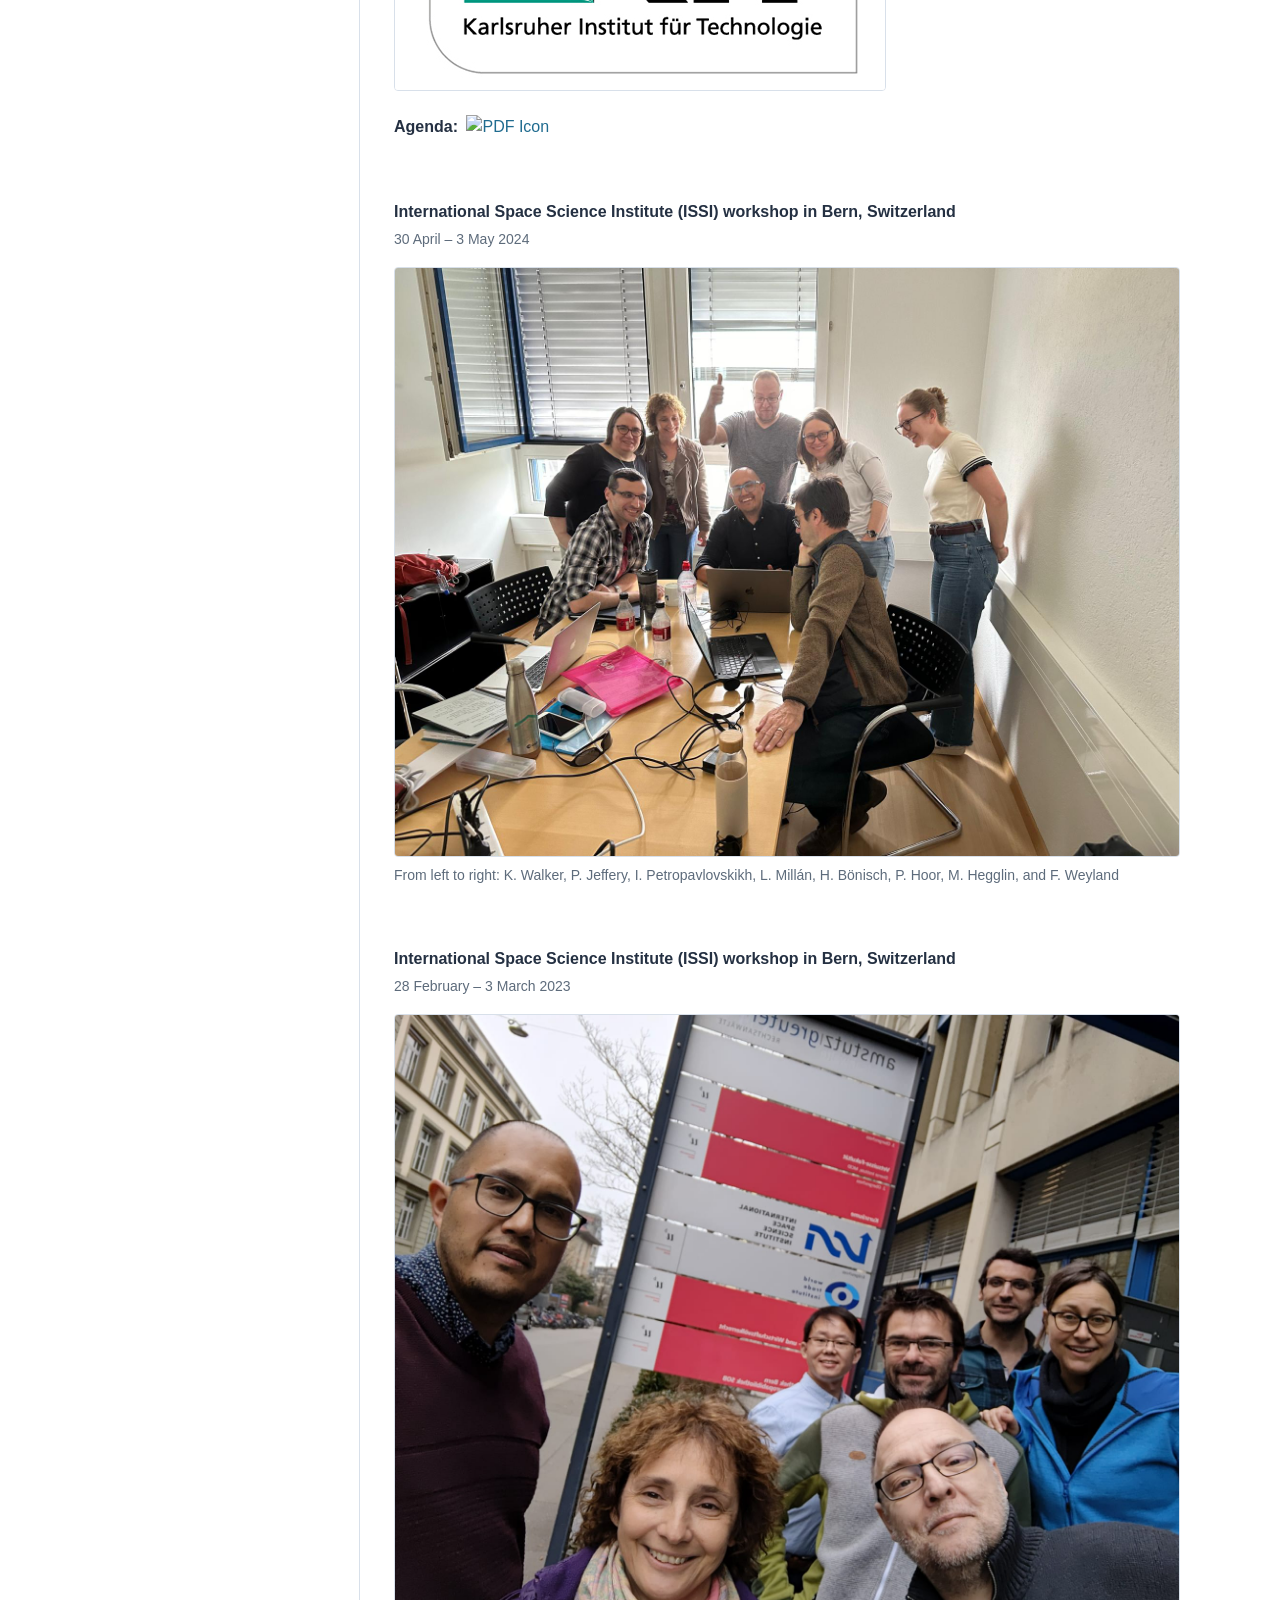
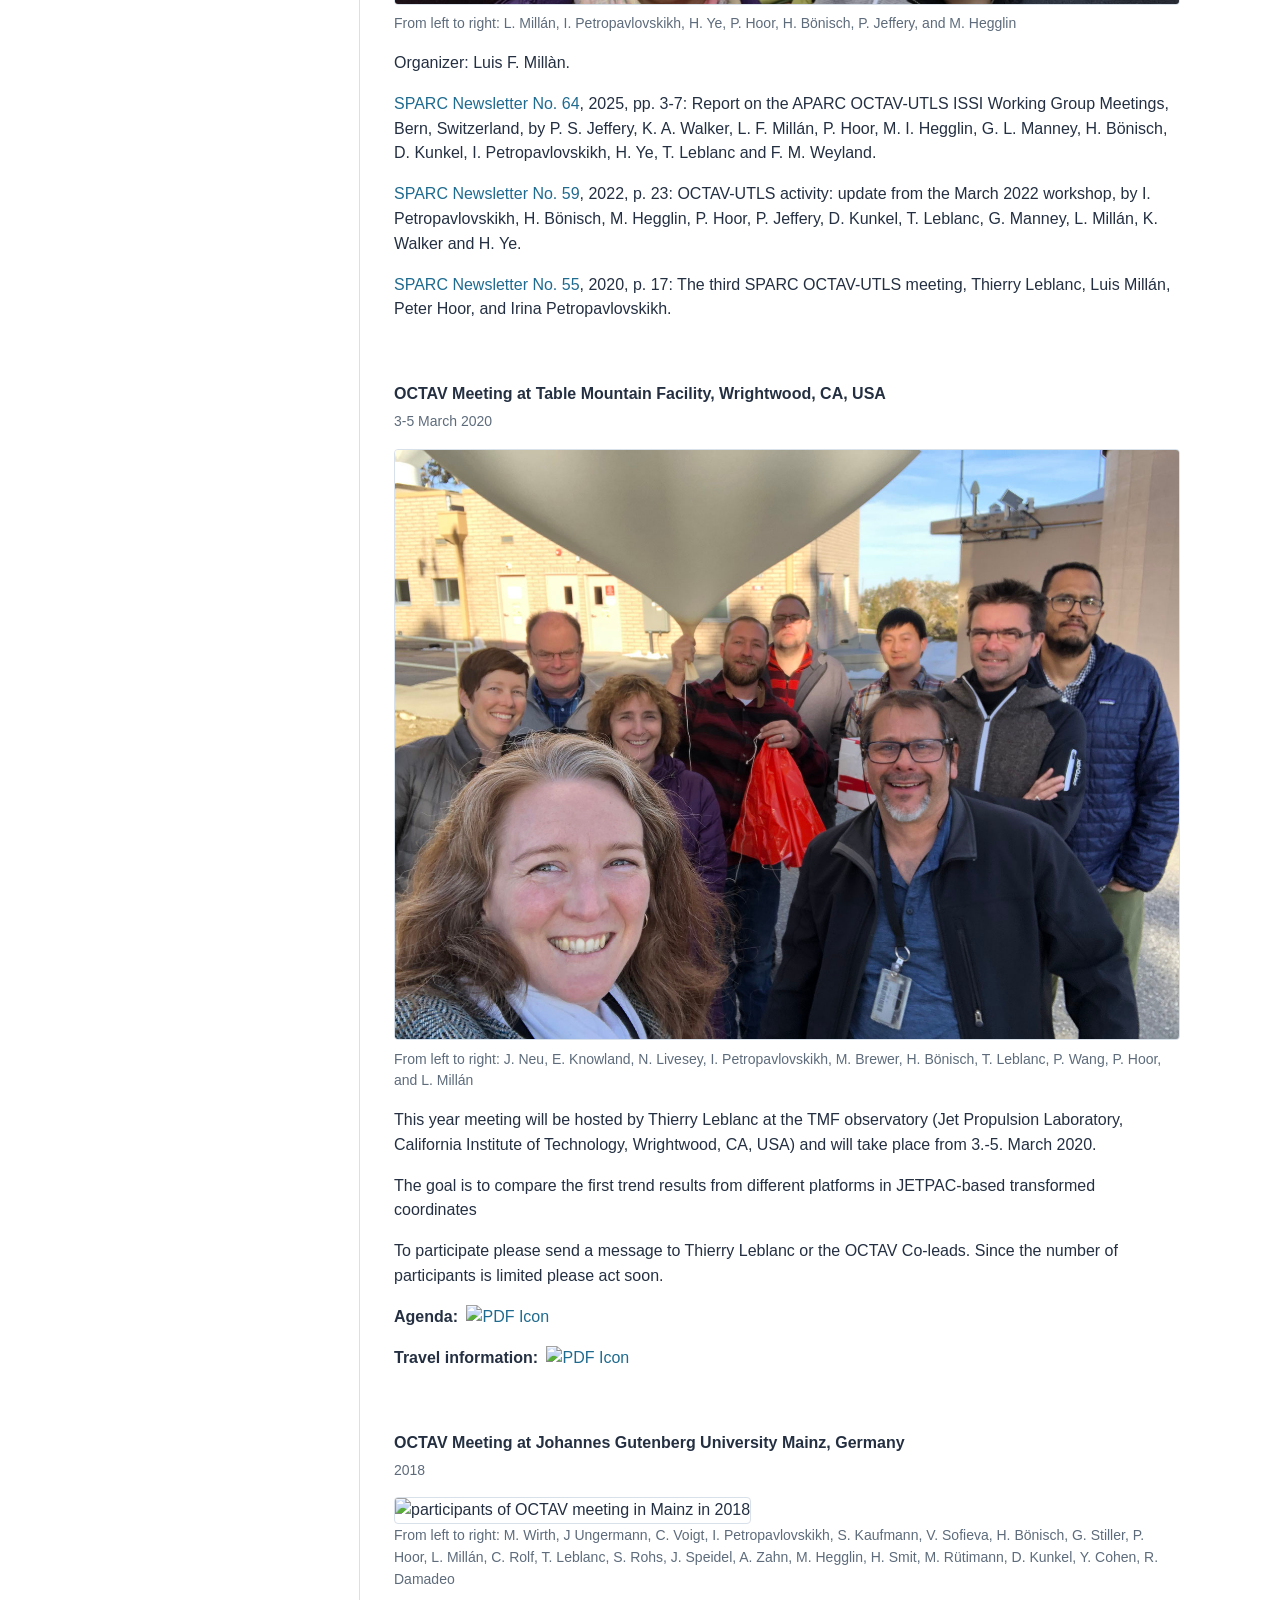
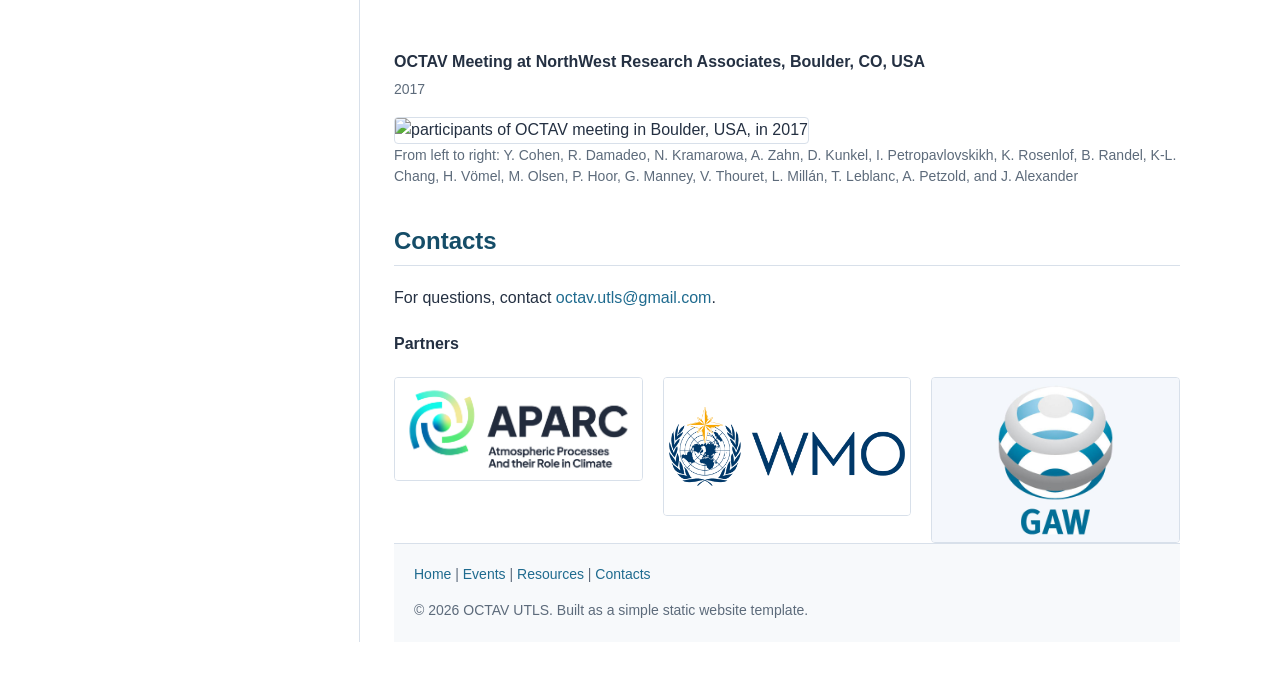
==== commit 91b52050: "latest update from Isabel Aug 24" ====
--- a/index.html
+++ b/index.html
@@ -15,7 +15,7 @@
       <a class="logo" href="index.html" aria-label="OCTAV UTLS home">
         <span class="logo-text">OCTAV UTLS</span>
       </a>
-      <p class="tagline" style="margin: 4px 0 0 0;">A collaborative project template for Upper Troposphere–Lower Stratosphere research</p>
+      <p class="tagline" style="margin: 4px 0 0 0;">Observed Composition Trends and Variability in the Upper Troposphere Lower Stratosphere</p>
     </div>
     <a href="https://aparc-climate.org/" target="_blank" rel="noopener noreferrer">
       <img src="image_APARC_RGB_logo-baseline_positive.png" alt="Logo" style="height: 100px; width: auto; object-fit: contain; margin-left: 100px;">
@@ -35,9 +35,12 @@
         </li>
         <li><a href="#publications">Publications</a>
           <ul>
-            <li><a href="#featured">Featured Publications</a></li>
-            <li><a href="#references">References</a></li>
+            <li><a href="#OCTAV-UTLS publications">OCTAV-UTLS publications</a></li>
+            <li><a href="#JETPAC publications">JETPAC publications</a></li>
+            <li><a href="#Related publications">Related publications</a></li>
           </ul>
+        </li>
+        <li><a href="#Newsletters">Newsletters</a>
         </li>
         <li><a href="#meetings">Meetings</a>
           <ul>
@@ -45,12 +48,6 @@
             <li><a href="#past">Past Events</a></li>
           </ul>
         </li>
-        <li><a href="#resources">Resources</a>
-          <ul>
-            <li><a href="#data">Data & Tools</a></li>
-            <li><a href="#links">Useful Links</a></li>
-          </ul>
-        </li>
         <li><a href="#contacts">Contacts</a></li>
       </ul>
     </nav>
@@ -60,14 +57,16 @@
 
       <section id="overview">
         <h2>Overview</h2>
-        <p>OCTAV-UTLS is a SPARC activity, which analyses trends of ozone and water vapour specifically in the UTLS region. The activity is lead by Irina Petropavlovkhikh (NOAA), Peter Hoor (JGU) and Luis Millan (JPL) who replaces Gloria Manney (NWRA).</p>
-        <p>The distribution of tracers in the Upper Troposphere and Lower Stratosphere (UTLS) shows a large spatial and temporal variability, caused by competing transport, chemical, and mixing processes near the tropopause, as well as variations in the tropopause itself. This strongly affects quantitative estimates of the impact of radiatively active substances, including ozone and water vapour, on surface temperatures,  and complicates diagnosis of dynamical processes such as stratosphere troposphere exchange (STE). The community thus faces challenge of optimally exploiting the existing portfolio of observations to better understand the physical composition of the UTLS, including past long-term changes in trace gas distributions and the processes that control them. </p>
-        <p>This activity will focus on improving the quantitative understanding of the UTLS’s role in climate and the impacts of stratosphere-troposphere exchange (STE) processes on air quality. Achieving this goal requires a detailed characterization of  existing measurements (from aircraft, ground-based, balloon, and satellite platforms) in the UTLS, including understanding how their quality and sampling characteristics (spatial and temporal coverage, resolution) affect the representativeness of these observations. </p>
-        <p>One key aspect of this activity will be to develop and apply common metrics to compare UTLS data using a variety of geophysically-based coordinate systems (e.g., tropopause, equivalent latitude, jet-focused) using meteorological information from reanalysis datasets. This approach will provide a framework for comparing measurements with diverse sampling patterns and thus will leverage the meteorological context to derive maximum information on UTLS composition and its relationships to dynamical variability.  </p>
-        <p>The activity will produce recommendations for  data comparisons in the UTLS region based on specific  techniques/instruments.  We will provide an assessment of gaps in current geographical/temporal sampling of the UTLS region that limit determining variability and trends, and suggest future measurement strategies that would help fill those gaps.</p>
+        <p>The composition of the Upper Troposphere and Lower Stratosphere (UTLS) is controlled by dynamical processes ranging from the turbulent to the planetary wave scale. The tropopause and the jets act as barriers to transport that are highly variable in space and time. The variability and tracer gradients across these barriers challenge a quantitative description of the global UTLS composition.</p>
+        <p>During OCTAV-UTLS phase 1 the role of the variability of the barrier location for the distribution of ozone was identified based on multi-platform observations. It was shown that data consistency across different observation platforms is substantially improved when accounting for the variability of these barriers. This directly feeds into trend estimates of composition in the UTLS, leading to reduced uncertainties when such estimates account for the barrier location. </p>        <p>This activity will focus on improving the quantitative understanding of the UTLS’s role in climate and the impacts of stratosphere-troposphere exchange (STE) processes on air quality. Achieving this goal requires a detailed characterization of  existing measurements (from aircraft, ground-based, balloon, and satellite platforms) in the UTLS, including understanding how their quality and sampling characteristics (spatial and temporal coverage, resolution) affect the representativeness of these observations. </p>
+        <p>Phase 2 OCTAV-UTLS will focus on dynamical drivers of the UTLS composition variability. Stirring, shear, turbulence, and radiatively-driven processes acting on composition gradients at the jets and the tropopause lead to exchange and mixing. The underlying processes vary strongly by season and location, with poorly quantified impacts on global UTLS composition. </p>
+        <p>OCTAV-UTLS will use comprehensive observational, reanalysis, and model data to disentangle the key dynamical factors controlling UTLS composition in the context of regional variability and (sub-)seasonal to long-term changes.</p>
+        <p>We will extend our studies of ozone to other species, specifically focusing on water vapour as a key radiative species in the UTLS, carbon monoxide as a dynamical tracer, and  aerosol distributions (which are poorly constrained by observations and thus have highly uncertain distributions in the UTLS).  </p>
+        <p>OCTAV-UTLS will further benefit from the synergy with the ISSI International Team “<a href="https://teams.issibern.ch/stratosphericwatervapour/" target="_blank" rel="noopener noreferrer">Climate Impacts of Stratospheric Water Vapour</a>”, which brings together leading experts in observations, atmospheric dynamics, and modelling to advance understanding of UTLS water vapour variability, trends, and climate impacts through coordinated international collaboration. </p>
+        <p>The topics covered by OCTAV-UTLS are directly linked to the German collaborative research center “The tropopause region in a changing atmosphere” (<a href="https://tpchange.de" target="_blank" rel="noopener noreferrer">TPChange</a>) which focus on coupling processes between composition, dynamics and radiation in the tropopause region to understand the role of the UTLS in a changing climate system. </p>
 
         <div class="notice">
-          <strong>Current update:</strong> Add your latest announcement here, such as an open special issue, workshop, report, or data release.
+          <strong>Recent News:</strong> We'll be hosting virtual meetings every few months to bring our international community together. More information will be announced soon.
         </div>
       </section>
 
@@ -95,7 +94,6 @@
             <tr><td>Thierry Leblanc </td><td>NASA Jet Propulsion Laboratory, Caltech, CA, USA</td></tr>
             <tr><td>Gloria Manney</td><td>NorthWest Research Associates, USA</td></tr>
             <tr><td>Irina Petropavlovskikh</td><td>NOAA/CIRES, University of Colorado, USA</td></tr>
-            <tr><td>Gabriele Stiller</td><td>Karlsruhe Institute of Technology, Germany</td></tr>
             <tr><td>Susann Tegtmeier</td><td>University of Saskatchewan, Canada</td></tr>
             <tr><td>Kaley Walker</td><td>University of Toronto, Canada</td></tr>
           </tbody>
@@ -104,30 +102,66 @@
 
       <section id="publications">
         <h2>Publications</h2>
-        <h3 id="featured">Featured Publications</h3>
+        <h3 id="OCTAV-UTLS publications">OCTAV-UTLS publications</h3>
         <ul class="pub-list">
-          <li><strong>Millán, L., Hoor, P., Hegglin, M. I., Manney, G. L., Jeffery, P. S., Weyland, F. M., et al. (2025):</strong> Ozone trends in the upper troposphere‐lower stratosphere using equivalent latitude‐potential temperature coordinates. <em>Geophysical Research Letters, 52, 2025GL118651</em>. <a href="https://doi.org/10.1029/2025GL118651" target="_blank" rel="noopener noreferrer">https://doi.org/10.1029/2025GL118651</a></li>
-          <li><strong>Luis F. Millán, Peter Hoor, Michaela I. Hegglin, Gloria L. Manney, Harald Boenisch, Paul Jeffery, Daniel Kunkel, Irina Petropavlovskikh, Hao Ye, Thierry Leblanc, and Kaley Walker (2024):</strong> Exploring ozone variability in the upper troposphere and lower stratosphere using dynamical coordinates. <em>Atmos. Chem. Phys., 24, 7927–7959</em>. <a href="https://doi.org/10.5194/acp-24-7927-2024" target="_blank" rel="noopener noreferrer">https://doi.org/10.5194/acp-24-7927-2024</a></li>
-          <li><strong>Author, B. et al.</strong> Title of methods or data paper. <em>Journal Name</em>, year. <a href="#">doi/link</a></li>
+          <li><strong>Millán, L. et al. (2025):</strong> Ozone trends in the upper troposphere‐lower stratosphere using equivalent latitude‐potential temperature coordinates. <a href="https://doi.org/10.1029/2025GL118651" target="_blank" rel="noopener noreferrer">https://doi.org/10.1029/2025GL118651</a></li>
+          <li><strong>Millán, L.  et al. (2024):</strong> Exploring ozone variability in the upper troposphere and lower stratosphere using dynamical coordinates. <a href="https://doi.org/10.5194/acp-24-7927-2024" target="_blank" rel="noopener noreferrer">https://doi.org/10.5194/acp-24-7927-2024</a></li>
+          <li><strong>Millán, L.  et al. (2023):</strong> Multi-parameter dynamical diagnostics for upper tropospheric and lower stratospheric studies. <a href="https://doi.org/10.5194/amt-16-2957-2023">https://doi.org/10.5194/amt-16-2957-2023</a></li>
+          <li><strong>Jeffery,  P. et al. (2022):</strong> Water vapour and ozone in the upper troposphere–lower stratosphere: global climatologies from three Canadian limb-viewing instruments. <a href="https://doi.org/10.5194/acp-22-14709-2022">https://doi.org/10.5194/acp-22-14709-2022</a></li>
+          <!--<li><strong>Author (year):</strong> Title of methods or data paper. <em>Journal Name</em>, year. <a href="#">doi/link</a></li> -->
         </ul>
-        <h3 id="references">References</h3>
-        <p>Add newsletters, reports, datasets, and external references here.</p>
-      </section>
-
-      <section id="meetings">
+
+        <h3 id="JETPAC publications">JETPAC publications</h3>
+        <ul class="pub-list">
+          <li><strong>Manney, G. et al. (2021):</strong> Seasonal and Regional Signatures of ENSO in Upper Tropospheric Jet Characteristics from Reanalyses. <a href="https://doi.org/10.1175/JCLI-D-20-0947.1" target="_blank" rel="noopener noreferrer">https://doi.org/10.1175/JCLI-D-20-0947.1</a></li>
+          <li><strong>Manney, G. and Hegglin, M. (2018):</strong> Seasonal and Regional Variations of Long-Term Changes in Upper-Tropospheric Jets from Reanalyses. <a href="https://doi.org/10.1175/JCLI-D-17-0303.1">https://doi.org/10.1175/JCLI-D-17-0303.1</a></li>
+          <li><strong>Manney, G. et al. (2017):</strong> Reanalysis comparisons of upper tropospheric–lower stratospheric jets and multiple tropopauses. <a href="https://doi.org/10.5194/acp-17-11541-2017">https://doi.org/10.5194/acp-17-11541-2017</a></li>
+          <li><strong>Manney, G. et al. (2014):</strong> Climatology of Upper Tropospheric–Lower Stratospheric (UTLS) Jets and Tropopauses in MERRA. <a href="https://doi.org/10.1175/JCLI-D-13-00243.1">https://doi.org/10.1175/JCLI-D-13-00243.1</a></li>
+          <li><strong>Manney, G. et al. (2011):</strong> Jet characterization in the upper troposphere/lower stratosphere (UTLS): applications to climatology and transport studies. <a href="https://doi.org/10.5194/acp-11-6115-2011">https://doi.org/10.5194/acp-11-6115-2011</a></li>
+          <!--<li><strong>Author (year):</strong> Title of methods or data paper. <em>Journal Name</em>, year. <a href="#">doi/link</a></li> -->
+        </ul>
+
+        <h3 id="Related publications">Related publications</h3>
+        <ul class="pub-list">
+          <li><strong>Tinney, E. N. et al. (2026):</strong> Characterizing variability and vertical structure of water vapor in the extratropical lower stratosphere. <a href="https://doi.org/10.5194/egusphere-2026-412">https://doi.org/10.5194/egusphere-2026-412</a></li>
+          <li><strong>Orr, L. et al. (2026):</strong> Trends in Some Characteristics of the Warm-Season Tropopause-Level Jet Streams in Both Hemispheres. <a href="https://doi.org/10.5194/egusphere-2026-3977">https://doi.org/10.5194/egusphere-2026-3977</a></li>
+          <li><strong>Lee, M. H. F. et al. (2026):</strong> Potential vorticity modification by turbulence in the upper troposphere and lower stratosphere – Part 1: Mechanistic understanding in an upper-level jet-front system. <a href="https://doi.org/10.5194/egusphere-2026-4184">https://doi.org/10.5194/egusphere-2026-4184</a></li>
+          <li><strong>Cohen, Y. et al. (2025):</strong> Evaluation of O₃, H₂O, CO, and NOy climatologies simulated by four global models in the upper troposphere–lower stratosphere with the IAGOS measurements. <a href="https://doi.org/10.5194/acp-25-5793-2025">https://doi.org/10.5194/acp-25-5793-2025</a></li>
+          <li><strong>Wright, J. S. et al. (2025):</strong> Evaluating reanalysis representations of climatological trace gas distributions in the Asian monsoon tropopause layer. <a href="https://doi.org/10.5194/acp-25-9617-2025">https://doi.org/10.5194/acp-25-9617-2025</a></li>
+          <li><strong>Zhang, S. et al. (2025):</strong> Covariability of dynamics and composition in the Asian monsoon tropopause layer from satellite observations and reanalysis products. <a href="https://doi.org/10.5194/acp-25-10109-2025">https://doi.org/10.5194/acp-25-10109-2025</a></li>
+          <li><strong>Turhal, K. et al. (2024):</strong> Variability and trends in the potential vorticity (PV)-gradient dynamical tropopause. <a href="https://doi.org/10.5194/acp-24-13653-2024">https://doi.org/10.5194/acp-24-13653-2024</a></li>
+          <li><strong>Keel, T. et al. (2024):</strong> Exploring Uncertainty of Trends in the North Pacific Jet Position. <a href="https://doi.org/10.1029/2024GL109500">https://doi.org/10.1029/2024GL109500</a></li>
+          <li><strong>Hoffmann, L. & Spang, R. (2022):</strong> An assessment of tropopause characteristics of the ERA5 and ERA-Interim meteorological reanalyses. <a href="https://doi.org/10.5194/acp-22-4019-2022">https://doi.org/10.5194/acp-22-4019-2022</a></li>
+          <li><strong>Breeden, M. L. et al. (2021):</strong> The spring transition of the North Pacific jet and its relation to deep stratosphere-to-troposphere mass transport over western North America. <a href="https://doi.org/10.5194/acp-21-2781-2021">https://doi.org/10.5194/acp-21-2781-2021</a></li>
+          <li><strong>Kunkel, D. et al. (2019):</strong> Evidence of small-scale quasi-isentropic mixing in ridges of extratropical baroclinic waves. <a href="https://doi.org/10.5194/acp-19-12607-2019">https://doi.org/10.5194/acp-19-12607-2019</a></li>
+          <li><strong>Xian, T. & Homeyer, C. R. (2019):</strong> Global tropopause altitudes in radiosondes and reanalyses. <a href="https://doi.org/10.5194/acp-19-5661-2019">https://doi.org/10.5194/acp-19-5661-2019</a></li>
+          <li><strong>Cohen, Y. et al. (2018):</strong> Climatology and long-term evolution of ozone and carbon monoxide in the upper troposphere–lower stratosphere (UTLS) at northern midlatitudes, as seen by IAGOS from 1995 to 2013. <a href="https://doi.org/10.5194/acp-18-5415-2018">https://doi.org/10.5194/acp-18-5415-2018</a></li>
+          <li><strong>Boothe, A. C. & Homeyer, C. R. (2017):</strong> Global large-scale stratosphere–troposphere exchange in modern reanalyses. <a href="https://doi.org/10.5194/acp-17-5537-2017">https://doi.org/10.5194/acp-17-5537-2017</a></li>
+          <!--<li><strong>Author (year):</strong> Title of methods or data paper. <em>Journal Name</em>, year. <a href="#">doi/link</a></li> -->
+        </ul>
+      </section>
+
+      <section id="Newsletters">
+        <h2>Newsletters</h2>
+        <p>SPARC Newsletter No. 64 (2025): Report on the APARC OCTAV-UTLS ISSI Working Group Meetings, Bern, Switzerland, by Jeffery, P.S. et al.</p>
+        <p>SPARC Newsletter No. 59 (2022): OCTAV-UTLS activity: update from the March 2022 workshop, by Petropavlovskikh, I. et al.</p>
+        <p>SPARC Newsletter No. 55, (2020): The third SPARC OCTAV-UTLS meeting,  Leblanc, T. et al.</p>
+        <p>SPARC Newsletter No. 53 (2019): Report on the second SPARC OCTAV-UTLS meeting, Hoor, P.  et al.</p>
+        <p>SPARC Newsletter No. 50  (2018): Report on the first SPARC OCTAV-UTLS meeting, Boulder, CO, USA, 18-20 July 2017, Kunkel D. et al.</p>
+      </section>
+
+        <section id="meetings">
         <h2>Meetings</h2>
         <h3 id="upcoming">Upcoming Events</h3>
-        <p><strong>Month Day, Year:</strong> OCTAV UTLS workshop or teleconference. Add registration and agenda links.</p>
+        <p>We'll be hosting virtual meetings every few months to bring our international community together. More information will be announced soon.</p>
 
         <h3 id="past" style="margin-top: 48px;">Past Events</h3>
 
-        <h4 style="margin-bottom: 4px;">OCTAV Meeting at KIT, Karlsruhe</h4>
-        <p style="font-size: 14px; color: var(--muted); margin-top: 0;">26/27 June 2025</p>
-
+        <h4 style="margin-bottom: 4px;">OCTAV Meeting at Karlsruhe Institute of Technology, Karlsruhe, Germany</h4>
+        <p style="font-size: 14px; color: var(--muted); margin-top: 0;">26-27 June 2025</p>
         <figure style="margin: 16px 0;">
           <img src="image_Logo_KIT.jpg" alt="KIT logo" style="max-width: 100%; height: auto; border: 1px solid var(--line); border-radius: 4px;">
         </figure>
-
         <p>
           <strong>Agenda:</strong>
           <a href="doc_Agenda_4thInternationalOCTAV-UTLSWorkshop.pdf" target="_blank" rel="noopener noreferrer" title="Download Agenda PDF">
@@ -136,37 +170,31 @@
         </p>
 
 
-        <h4 style="margin-top: 60px; margin-bottom: 4px;">ISSI-workshops in Berne, Switzerland</h4>
-        <p style="font-size: 14px; color: var(--muted); margin-top: 0;">28 February – 3 March 2023 & 30 April – 3 May 2024</p>
-
+        <h4 style="margin-top: 60px; margin-bottom: 4px;">International Space Science Institute (ISSI) workshop in Bern, Switzerland</h4>
+        <p style="font-size: 14px; color: var(--muted); margin-top: 0;">30 April – 3 May 2024</p>
+          <figure style="margin: 16px 0;">
+            <img src="image_meeting_2024_ISSI.jpg" alt="Participants of the OCTAV meeting at the ISSI-workshop in Berne" style="max-width: 100%; height: auto; border: 1px solid var(--line); border-radius: 4px;">
+            <figcaption style="font-size: 14px; color: var(--muted); margin-top: 1px;">From left to right: K. Walker, P. Jeffery, I. Petropavlovskikh, L. Millán, H. Bönisch, P. Hoor, M. Hegglin, and F. Weyland</figcaption>
+          </figure>
+
+          <h4 style="margin-top: 60px; margin-bottom: 4px;">International Space Science Institute (ISSI) workshop in Bern, Switzerland</h4>
+          <p style="font-size: 14px; color: var(--muted); margin-top: 0;">28 February – 3 March 2023</p>
         <figure style="margin: 16px 0;">
           <img src="image_meeting_2023_ISSI.jpeg" alt="Participants of the OCTAV meeting at the ISSI-workshop in Berne" style="max-width: 100%; height: auto; border: 1px solid var(--line); border-radius: 4px;">
-          <!-- <figcaption style="font-size: 14px; color: var(--muted); margin-top: 1px;">Bildunterschrift</figcaption> -->
-        </figure>
-
+          <figcaption style="font-size: 14px; color: var(--muted); margin-top: 1px;"> From left to right: L. Millán, I. Petropavlovskikh, H. Ye, P. Hoor, H. Bönisch, P. Jeffery, and M. Hegglin </figcaption>
+        </figure>
         <p> Organizer: Luis F. Millàn.</p>
         <p><a href="https://aparc-climate.org/wp-content/uploads/2025/05/APARCnewsletter64Jan25_final.pdf" target="_blank" rel="noopener noreferrer">SPARC Newsletter No. 64</a>, 2025, pp. 3-7: Report on the APARC OCTAV-UTLS ISSI Working Group Meetings, Bern, Switzerland, by P. S. Jeffery, K. A. Walker, L. F. Millán, P. Hoor, M. I. Hegglin, G. L. Manney, H. Bönisch, D. Kunkel, I. Petropavlovskikh, H. Ye, T. Leblanc and F. M. Weyland.</p>
         <p><a href="https://aparc-climate.org/wp-content/uploads/2025/10/SPARCnewsletter59jul22_web.pdf" target="_blank" rel="noopener noreferrer">SPARC Newsletter No. 59</a>, 2022, p. 23: OCTAV-UTLS activity: update from the March 2022 workshop, by I. Petropavlovskikh, H. Bönisch, M. Hegglin, P. Hoor, P. Jeffery, D. Kunkel, T. Leblanc, G. Manney, L. Millán, K. Walker and H. Ye.</p>
         <p><a href="https://aparc-climate.org/wp-content/uploads/2025/10/SPARCnewsletter_Jul2020_web20200806.pdf" target="_blank" rel="noopener noreferrer">SPARC Newsletter No. 55</a>, 2020, p. 17: The third SPARC OCTAV-UTLS meeting, Thierry Leblanc, Luis Millán, Peter Hoor, and Irina Petropavlovskikh.</p>
 
-        <figure style="margin: 16px 0;">
-          <img src="image_meeting_2024_ISSI.jpg" alt="Participants of the OCTAV meeting at the ISSI-workshop in Berne" style="max-width: 100%; height: auto; border: 1px solid var(--line); border-radius: 4px;">
-          <!-- <figcaption style="font-size: 14px; color: var(--muted); margin-top: 1px;">Bildunterschrift</figcaption> -->
-        </figure>
-
-        <figure style="margin: 16px 0;">
-          <img src="image_meeting_2024_ISSI_2.jpg" alt="OCTAV meeting" style="max-width: 100%; height: auto; border: 1px solid var(--line); border-radius: 4px;">
-          <!-- <figcaption style="font-size: 14px; color: var(--muted); margin-top: 1px;">Bildunterschrift</figcaption> -->
-        </figure>
-
-        <h4 style="margin-top: 60px; margin-bottom: 4px;">OCTAV Meeting at TMF facility</h4>
-        <p style="font-size: 14px; color: var(--muted); margin-top: 0;">3.-5. March 2020</p>
-
+
+        <h4 style="margin-top: 60px; margin-bottom: 4px;">OCTAV Meeting at Table Mountain Facility, Wrightwood, CA, USA</h4>
+        <p style="font-size: 14px; color: var(--muted); margin-top: 0;">3-5 March 2020</p>
         <figure style="margin: 16px 0;">
           <img src="image_meeting_2020.jpg" alt="Participants of the OCTAV meeting at the TMF facility in 2020" style="max-width: 100%; height: auto; border: 1px solid var(--line); border-radius: 4px;">
-          <figcaption style="font-size: 14px; color: var(--muted); margin-top: 1px;">Participants at the OCTAV meeting at Table Mountain: Emma Knowland, Thierry Leblanc (front), Jessica Neu, Nathaniel Livesey, Irina Petropavlovskikh, Harald Bönisch, Peter Hoor, Luis Millán (Foto: Emma Knowland)</figcaption>
-        </figure>
-
+          <figcaption style="font-size: 14px; color: var(--muted); margin-top: 1px;">From left to right: J. Neu, E. Knowland, N. Livesey, I.  Petropavlovskikh, M. Brewer, H. Bönisch, T. Leblanc, P. Wang, P. Hoor, and L. Millán</figcaption>
+        </figure>
         <p>This year meeting will be hosted by Thierry Leblanc at the TMF observatory (Jet Propulsion Laboratory, California Institute of Technology, Wrightwood, CA, USA) and will take place from 3.-5. March 2020.</p>
         <p>The goal is to compare the first trend results from different platforms in JETPAC-based transformed coordinates
         <p>To participate please send a message to Thierry Leblanc or the OCTAV Co-leads. Since the number of participants is limited please act soon.</p>
@@ -182,23 +210,27 @@
             <img src="https://upload.wikimedia.org/wikipedia/commons/8/87/PDF_file_icon.svg" alt="PDF Icon" style="width: 24px; height: 24px; vertical-align: middle; margin-left: 4px;">
           </a>
         </p>
-      </section>
-
-      <section id="resources">
-        <h2>Resources</h2>
-        <h3 id="data">Data & Tools</h3>
-        <ul>
-          <li><a href="#">Information database</a></li>
-          <li><a href="#">Links to data products</a></li>
-          <li><a href="#">Analysis scripts</a></li>
-        </ul>
-        <h3 id="links">Useful Links</h3>
-        <p>Add related programs, institutional pages, and partner organizations.</p>
+
+        <h4 style="margin-top: 60px; margin-bottom: 4px;">OCTAV Meeting at Johannes Gutenberg University Mainz, Germany</h4>
+        <p style="font-size: 14px; color: var(--muted); margin-top: 0;">2018</p>
+        <figure style="margin: 16px 0;">
+          <img src="image_meeting_2018_Mainz.jpg" alt="participants of OCTAV meeting in Mainz in 2018" style="max-width: 100%; height: auto; border: 1px solid var(--line); border-radius: 4px;">
+          <figcaption style="font-size: 14px; color: var(--muted); margin-top: 1px;">From left to right: M. Wirth, J Ungermann, C. Voigt, I. Petropavlovskikh, S. Kaufmann, V. Sofieva, H. Bönisch, G. Stiller, P. Hoor, L. Millán, C. Rolf, T. Leblanc, S. Rohs, J. Speidel, A. Zahn, M. Hegglin, H. Smit, M. Rütimann, D. Kunkel, Y. Cohen, R. Damadeo </figcaption>
+        </figure>
+
+
+          <h4 style="margin-top: 60px; margin-bottom: 4px;">OCTAV Meeting at NorthWest Research Associates, Boulder, CO, USA</h4>
+          <p style="font-size: 14px; color: var(--muted); margin-top: 0;">2017</p>
+          <figure style="margin: 16px 0;">
+            <img src="image_meeting_2017.jpg" alt="participants of OCTAV meeting in Boulder, USA, in 2017" style="max-width: 100%; height: auto; border: 1px solid var(--line); border-radius: 4px;">
+            <figcaption style="font-size: 14px; color: var(--muted); margin-top: 1px;">From left to right: Y. Cohen, R. Damadeo, N. Kramarowa, A. Zahn, D. Kunkel, I. Petropavlovskikh, K. Rosenlof, B. Randel, K-L. Chang, H. Vömel, M. Olsen, P. Hoor, G. Manney, V. Thouret, L. Millán, T. Leblanc, A. Petzold, and J. Alexander </figcaption>
+          </figure>
+
       </section>
 
   <section id="contacts">
     <h2>Contacts</h2>
-    <p>For questions, contact <a href="mailto:project@example.org">project@example.org</a>.</p>
+    <p>For questions, contact <a href="mailto:octav.utls@gmail.com">octav.utls@gmail.com</a>.</p>
 
     <h4 style="margin-bottom: 4px;">Partners</h4>
 
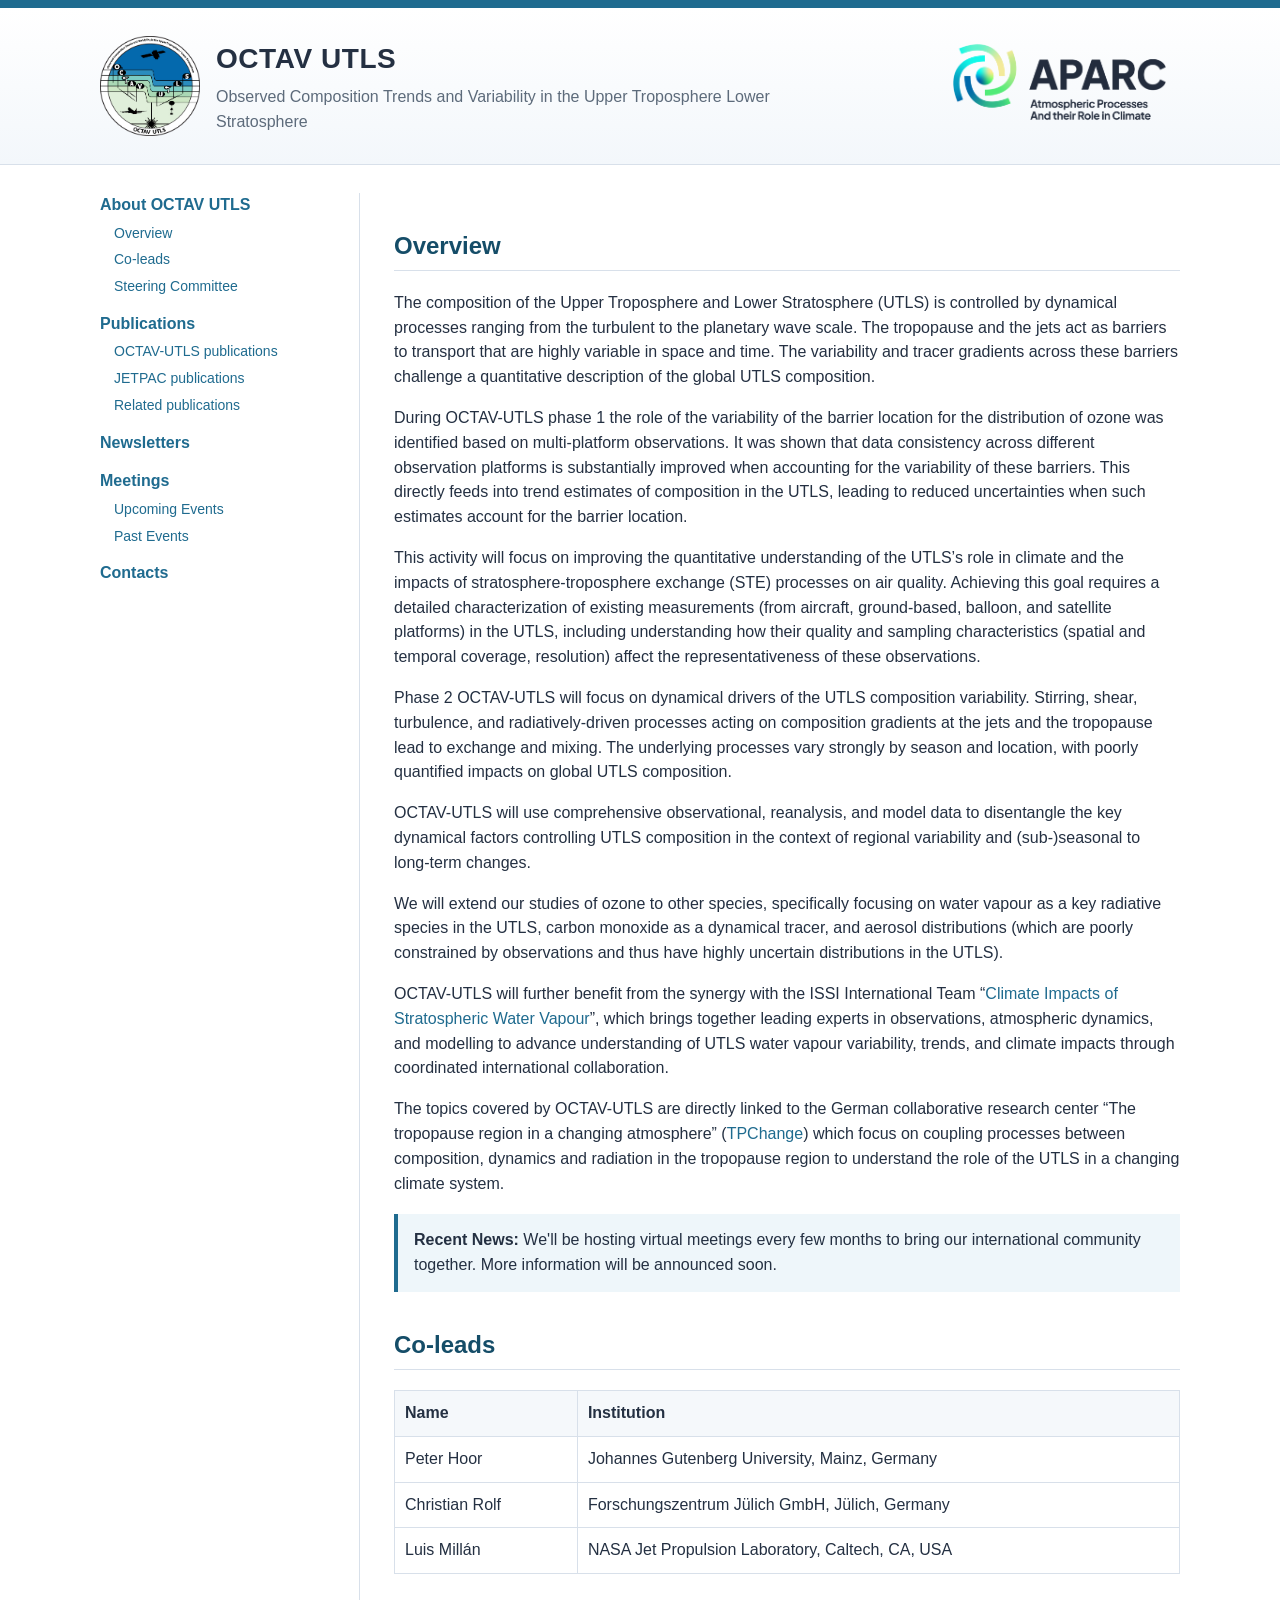
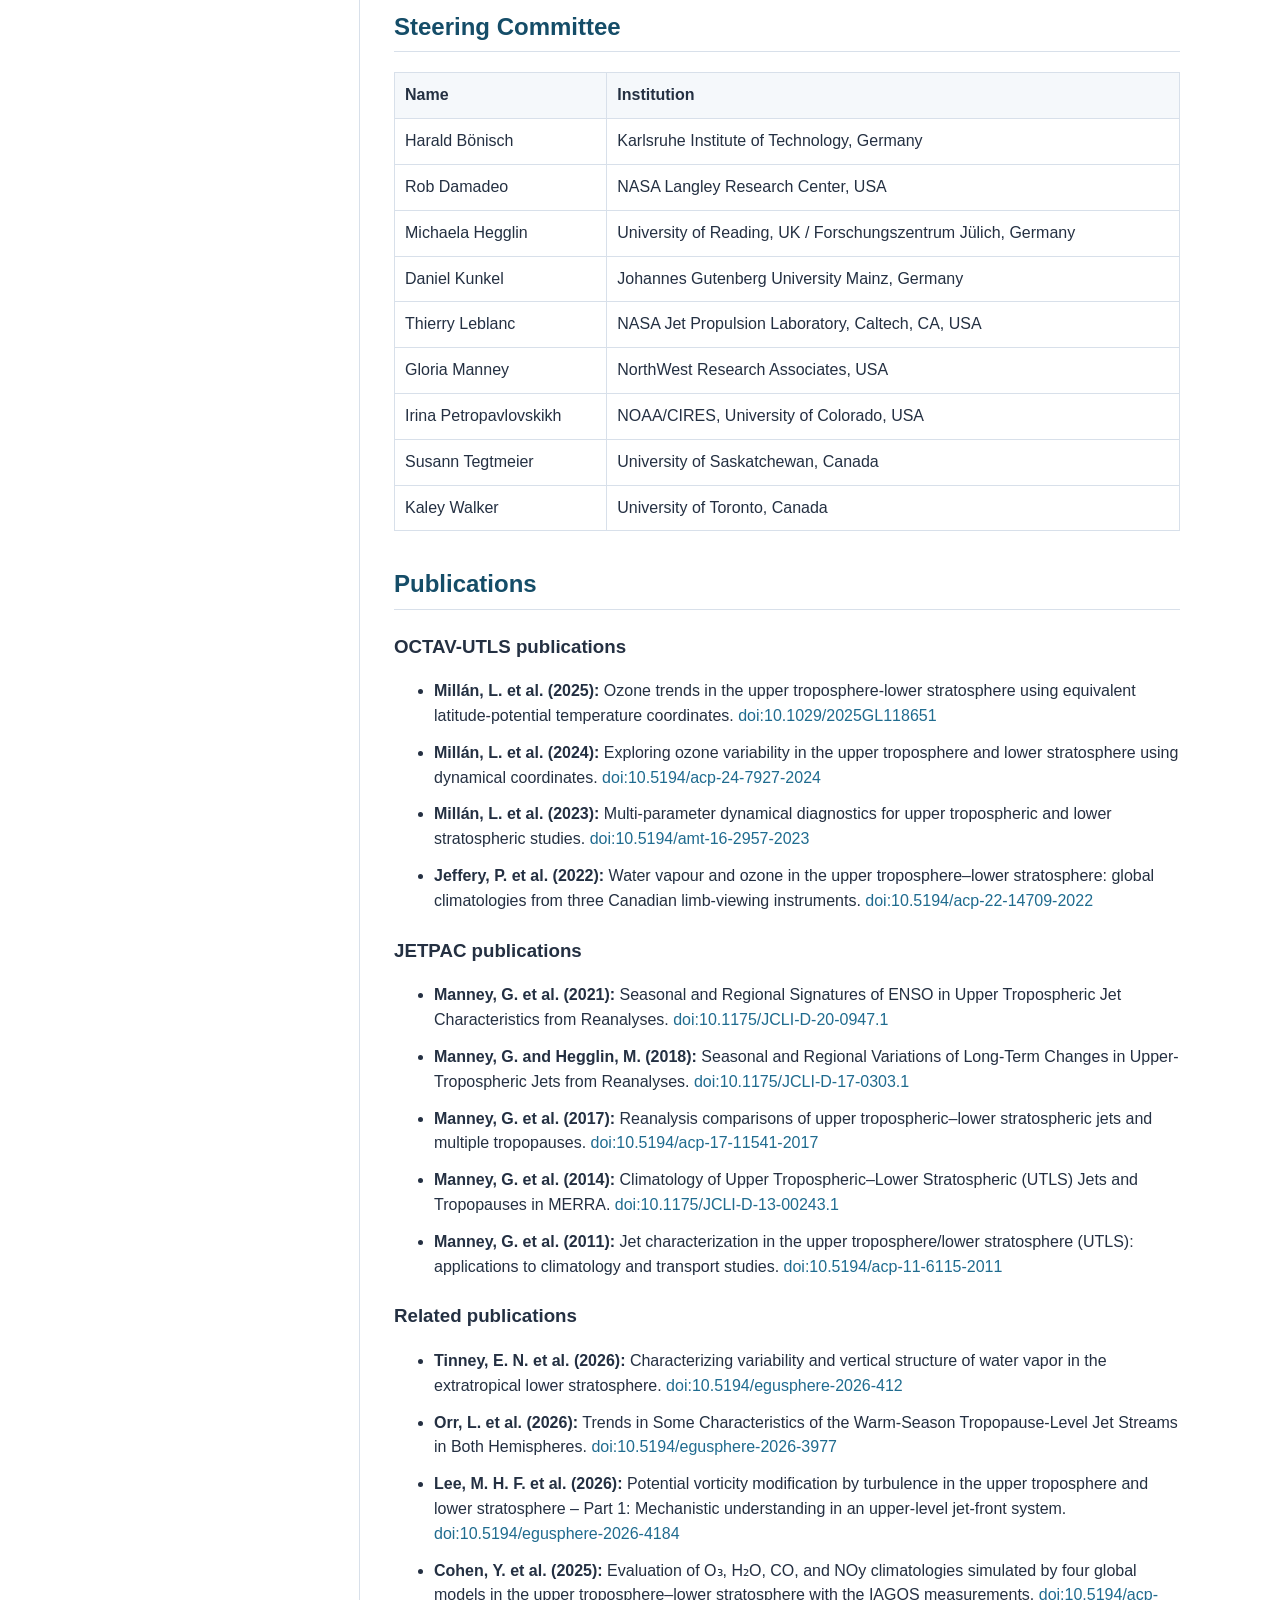
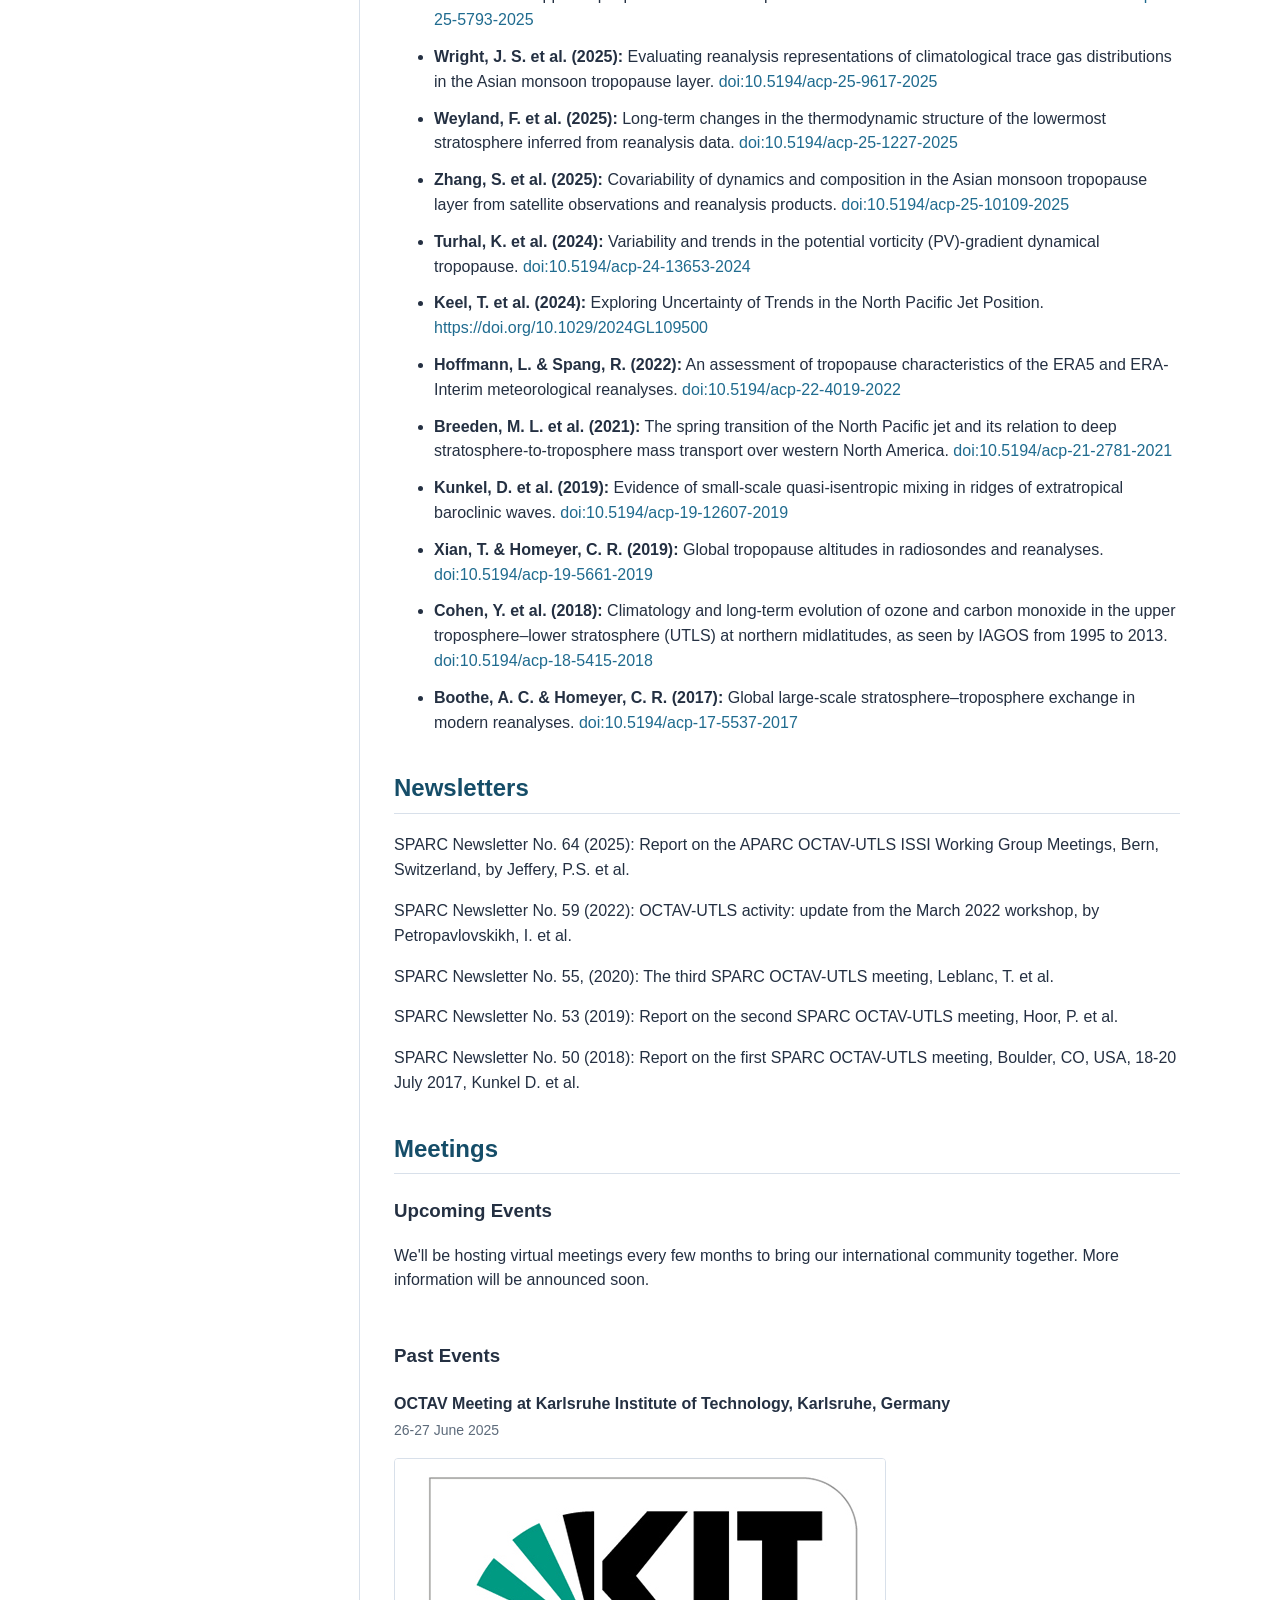
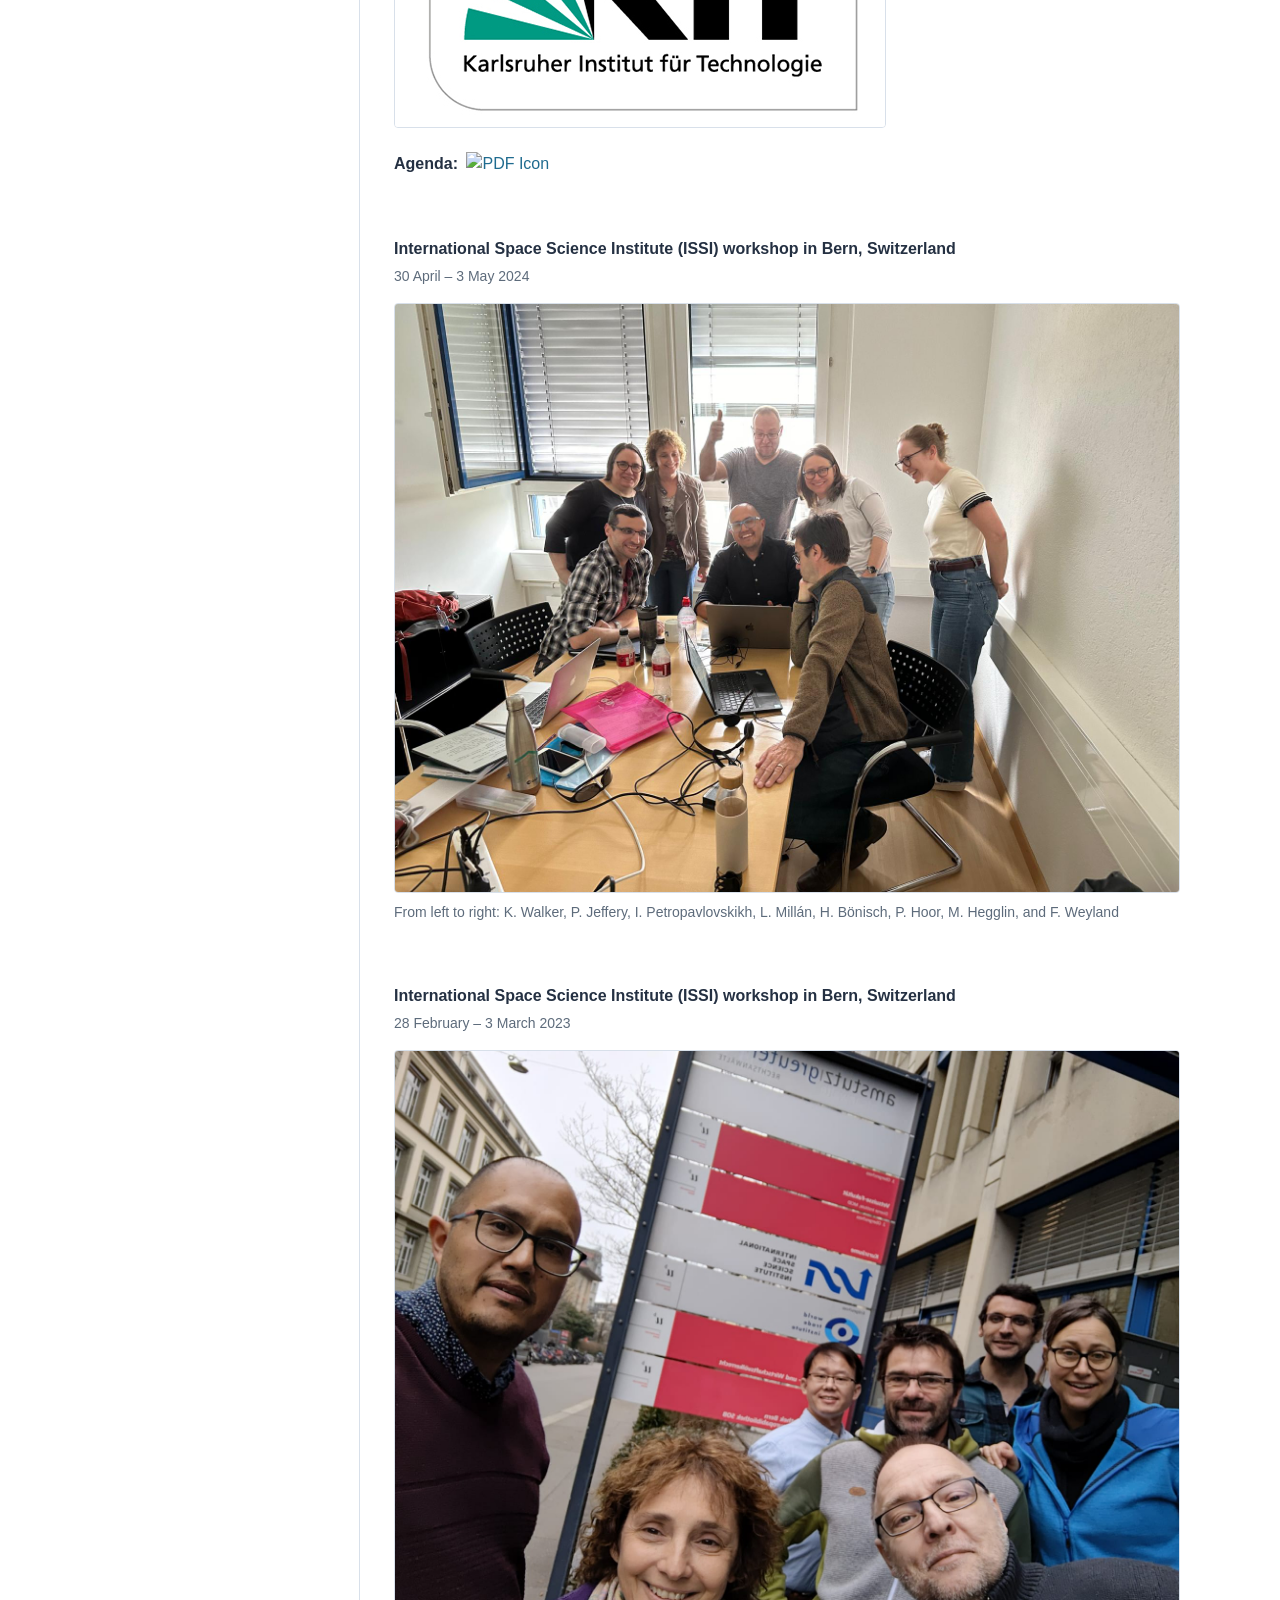
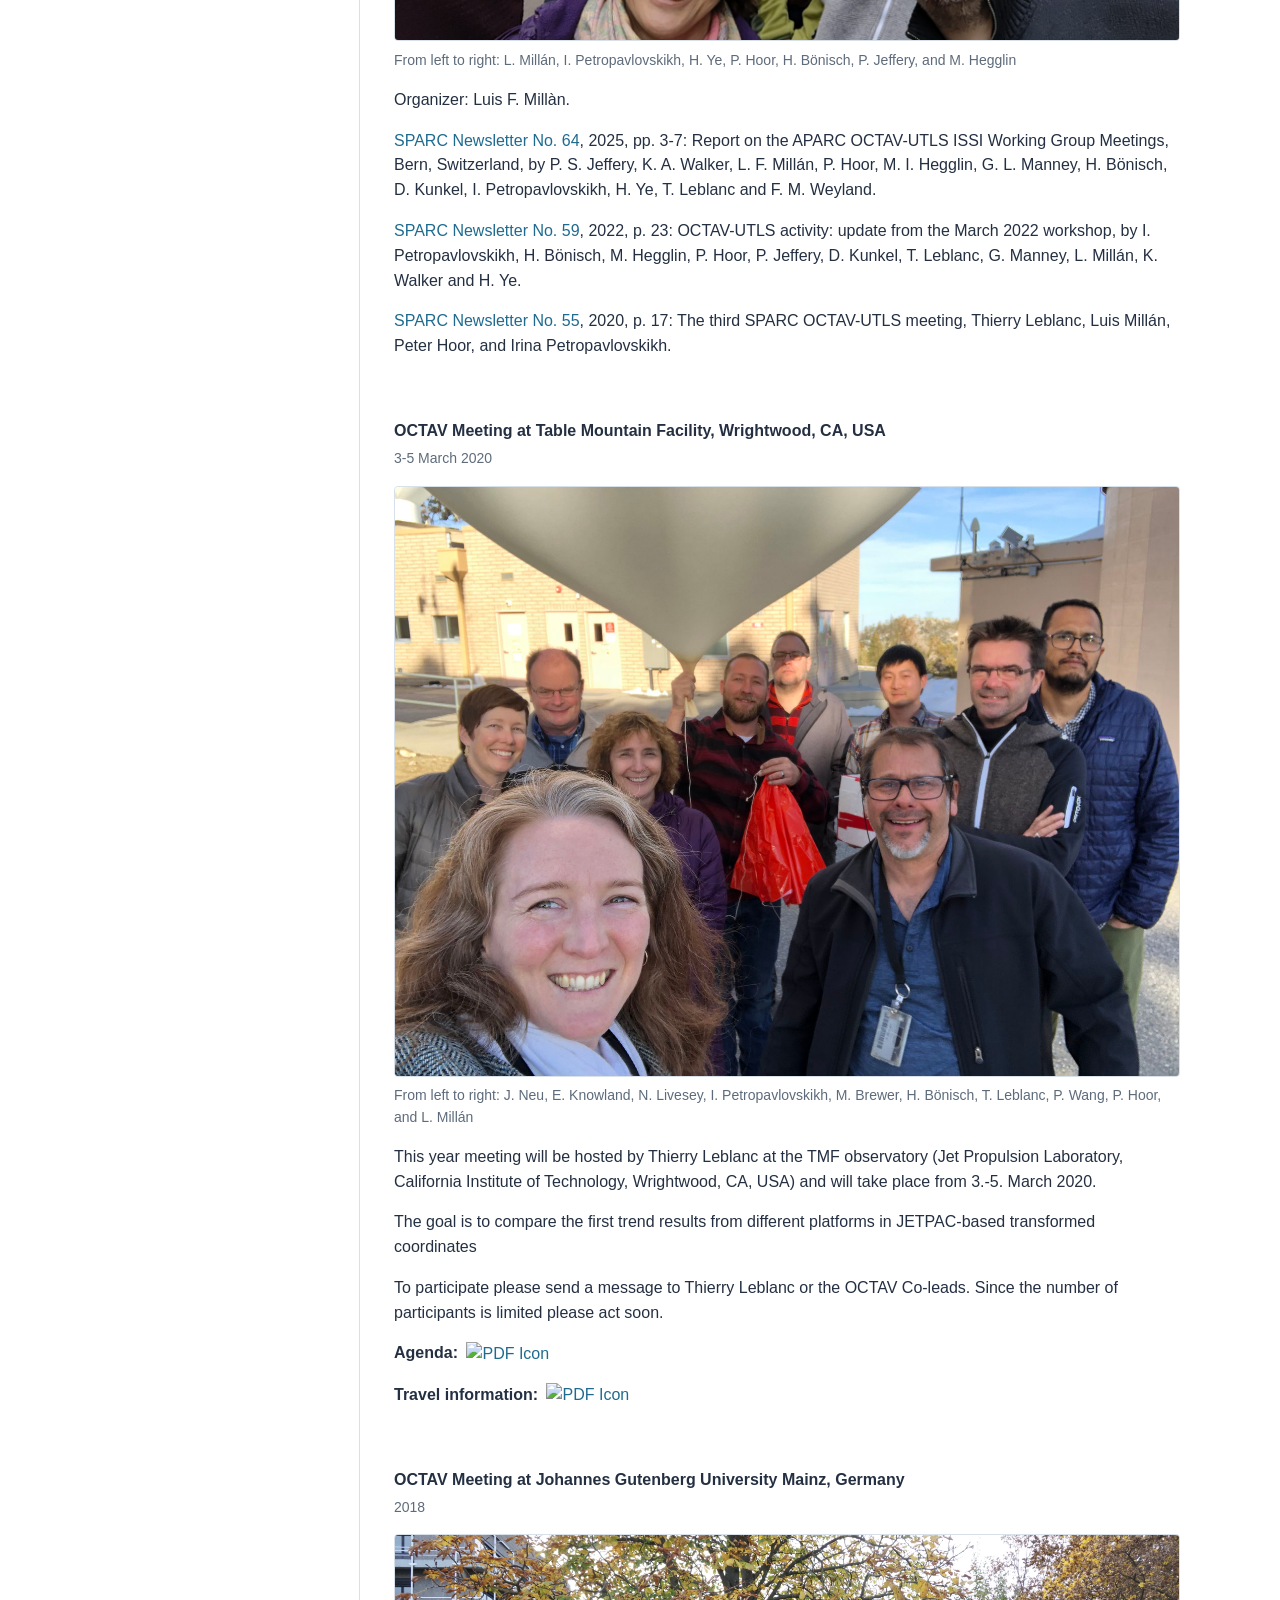
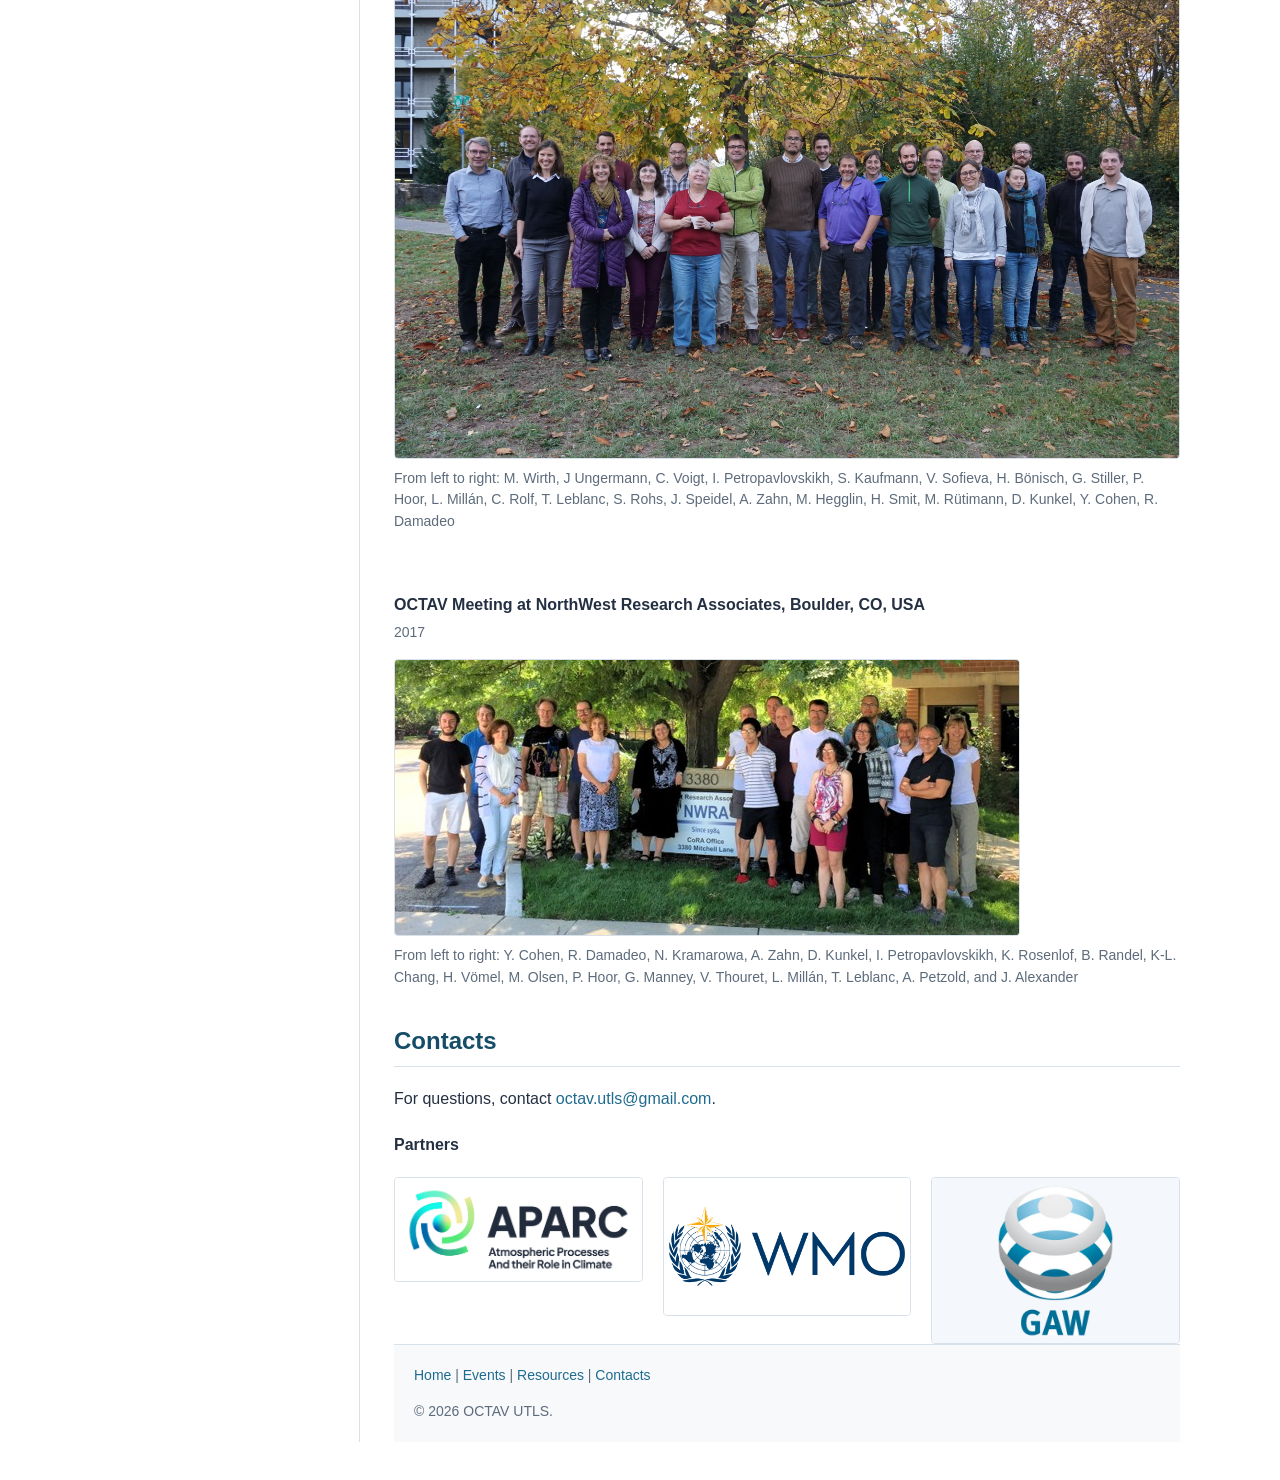
==== commit 1900365a: "added Franzi, changed doi, fixed broken images" ====
--- a/index.html
+++ b/index.html
@@ -18,7 +18,7 @@
       <p class="tagline" style="margin: 4px 0 0 0;">Observed Composition Trends and Variability in the Upper Troposphere Lower Stratosphere</p>
     </div>
     <a href="https://aparc-climate.org/" target="_blank" rel="noopener noreferrer">
-      <img src="image_APARC_RGB_logo-baseline_positive.png" alt="Logo" style="height: 100px; width: auto; object-fit: contain; margin-left: 100px;">
+      <img src="image_APARC_RGB_logo-baseline_positive.png" alt="Logo" class="header_logo" style="height: 100px; width: auto; object-fit: contain;">
     </a>
   </div>
 </header>
@@ -104,39 +104,40 @@
         <h2>Publications</h2>
         <h3 id="OCTAV-UTLS publications">OCTAV-UTLS publications</h3>
         <ul class="pub-list">
-          <li><strong>Millán, L. et al. (2025):</strong> Ozone trends in the upper troposphere‐lower stratosphere using equivalent latitude‐potential temperature coordinates. <a href="https://doi.org/10.1029/2025GL118651" target="_blank" rel="noopener noreferrer">https://doi.org/10.1029/2025GL118651</a></li>
-          <li><strong>Millán, L.  et al. (2024):</strong> Exploring ozone variability in the upper troposphere and lower stratosphere using dynamical coordinates. <a href="https://doi.org/10.5194/acp-24-7927-2024" target="_blank" rel="noopener noreferrer">https://doi.org/10.5194/acp-24-7927-2024</a></li>
-          <li><strong>Millán, L.  et al. (2023):</strong> Multi-parameter dynamical diagnostics for upper tropospheric and lower stratospheric studies. <a href="https://doi.org/10.5194/amt-16-2957-2023">https://doi.org/10.5194/amt-16-2957-2023</a></li>
-          <li><strong>Jeffery,  P. et al. (2022):</strong> Water vapour and ozone in the upper troposphere–lower stratosphere: global climatologies from three Canadian limb-viewing instruments. <a href="https://doi.org/10.5194/acp-22-14709-2022">https://doi.org/10.5194/acp-22-14709-2022</a></li>
+          <li><strong>Millán, L. et al. (2025):</strong> Ozone trends in the upper troposphere‐lower stratosphere using equivalent latitude‐potential temperature coordinates. <a href="https://doi.org/10.1029/2025GL118651" target="_blank" rel="noopener noreferrer">doi:10.1029/2025GL118651</a></li>
+          <li><strong>Millán, L.  et al. (2024):</strong> Exploring ozone variability in the upper troposphere and lower stratosphere using dynamical coordinates. <a href="https://doi.org/10.5194/acp-24-7927-2024" target="_blank" rel="noopener noreferrer">doi:10.5194/acp-24-7927-2024</a></li>
+          <li><strong>Millán, L.  et al. (2023):</strong> Multi-parameter dynamical diagnostics for upper tropospheric and lower stratospheric studies. <a href="https://doi.org/10.5194/amt-16-2957-2023">doi:10.5194/amt-16-2957-2023</a></li>
+          <li><strong>Jeffery,  P. et al. (2022):</strong> Water vapour and ozone in the upper troposphere–lower stratosphere: global climatologies from three Canadian limb-viewing instruments. <a href="https://doi.org/10.5194/acp-22-14709-2022">doi:10.5194/acp-22-14709-2022</a></li>
           <!--<li><strong>Author (year):</strong> Title of methods or data paper. <em>Journal Name</em>, year. <a href="#">doi/link</a></li> -->
         </ul>
 
         <h3 id="JETPAC publications">JETPAC publications</h3>
         <ul class="pub-list">
-          <li><strong>Manney, G. et al. (2021):</strong> Seasonal and Regional Signatures of ENSO in Upper Tropospheric Jet Characteristics from Reanalyses. <a href="https://doi.org/10.1175/JCLI-D-20-0947.1" target="_blank" rel="noopener noreferrer">https://doi.org/10.1175/JCLI-D-20-0947.1</a></li>
-          <li><strong>Manney, G. and Hegglin, M. (2018):</strong> Seasonal and Regional Variations of Long-Term Changes in Upper-Tropospheric Jets from Reanalyses. <a href="https://doi.org/10.1175/JCLI-D-17-0303.1">https://doi.org/10.1175/JCLI-D-17-0303.1</a></li>
-          <li><strong>Manney, G. et al. (2017):</strong> Reanalysis comparisons of upper tropospheric–lower stratospheric jets and multiple tropopauses. <a href="https://doi.org/10.5194/acp-17-11541-2017">https://doi.org/10.5194/acp-17-11541-2017</a></li>
-          <li><strong>Manney, G. et al. (2014):</strong> Climatology of Upper Tropospheric–Lower Stratospheric (UTLS) Jets and Tropopauses in MERRA. <a href="https://doi.org/10.1175/JCLI-D-13-00243.1">https://doi.org/10.1175/JCLI-D-13-00243.1</a></li>
-          <li><strong>Manney, G. et al. (2011):</strong> Jet characterization in the upper troposphere/lower stratosphere (UTLS): applications to climatology and transport studies. <a href="https://doi.org/10.5194/acp-11-6115-2011">https://doi.org/10.5194/acp-11-6115-2011</a></li>
+          <li><strong>Manney, G. et al. (2021):</strong> Seasonal and Regional Signatures of ENSO in Upper Tropospheric Jet Characteristics from Reanalyses. <a href="https://doi.org/10.1175/JCLI-D-20-0947.1" target="_blank" rel="noopener noreferrer">doi:10.1175/JCLI-D-20-0947.1</a></li>
+          <li><strong>Manney, G. and Hegglin, M. (2018):</strong> Seasonal and Regional Variations of Long-Term Changes in Upper-Tropospheric Jets from Reanalyses. <a href="https://doi.org/10.1175/JCLI-D-17-0303.1">doi:10.1175/JCLI-D-17-0303.1</a></li>
+          <li><strong>Manney, G. et al. (2017):</strong> Reanalysis comparisons of upper tropospheric–lower stratospheric jets and multiple tropopauses. <a href="https://doi.org/10.5194/acp-17-11541-2017">doi:10.5194/acp-17-11541-2017</a></li>
+          <li><strong>Manney, G. et al. (2014):</strong> Climatology of Upper Tropospheric–Lower Stratospheric (UTLS) Jets and Tropopauses in MERRA. <a href="https://doi.org/10.1175/JCLI-D-13-00243.1">doi:10.1175/JCLI-D-13-00243.1</a></li>
+          <li><strong>Manney, G. et al. (2011):</strong> Jet characterization in the upper troposphere/lower stratosphere (UTLS): applications to climatology and transport studies. <a href="https://doi.org/10.5194/acp-11-6115-2011">doi:10.5194/acp-11-6115-2011</a></li>
           <!--<li><strong>Author (year):</strong> Title of methods or data paper. <em>Journal Name</em>, year. <a href="#">doi/link</a></li> -->
         </ul>
 
         <h3 id="Related publications">Related publications</h3>
         <ul class="pub-list">
-          <li><strong>Tinney, E. N. et al. (2026):</strong> Characterizing variability and vertical structure of water vapor in the extratropical lower stratosphere. <a href="https://doi.org/10.5194/egusphere-2026-412">https://doi.org/10.5194/egusphere-2026-412</a></li>
-          <li><strong>Orr, L. et al. (2026):</strong> Trends in Some Characteristics of the Warm-Season Tropopause-Level Jet Streams in Both Hemispheres. <a href="https://doi.org/10.5194/egusphere-2026-3977">https://doi.org/10.5194/egusphere-2026-3977</a></li>
-          <li><strong>Lee, M. H. F. et al. (2026):</strong> Potential vorticity modification by turbulence in the upper troposphere and lower stratosphere – Part 1: Mechanistic understanding in an upper-level jet-front system. <a href="https://doi.org/10.5194/egusphere-2026-4184">https://doi.org/10.5194/egusphere-2026-4184</a></li>
-          <li><strong>Cohen, Y. et al. (2025):</strong> Evaluation of O₃, H₂O, CO, and NOy climatologies simulated by four global models in the upper troposphere–lower stratosphere with the IAGOS measurements. <a href="https://doi.org/10.5194/acp-25-5793-2025">https://doi.org/10.5194/acp-25-5793-2025</a></li>
-          <li><strong>Wright, J. S. et al. (2025):</strong> Evaluating reanalysis representations of climatological trace gas distributions in the Asian monsoon tropopause layer. <a href="https://doi.org/10.5194/acp-25-9617-2025">https://doi.org/10.5194/acp-25-9617-2025</a></li>
-          <li><strong>Zhang, S. et al. (2025):</strong> Covariability of dynamics and composition in the Asian monsoon tropopause layer from satellite observations and reanalysis products. <a href="https://doi.org/10.5194/acp-25-10109-2025">https://doi.org/10.5194/acp-25-10109-2025</a></li>
-          <li><strong>Turhal, K. et al. (2024):</strong> Variability and trends in the potential vorticity (PV)-gradient dynamical tropopause. <a href="https://doi.org/10.5194/acp-24-13653-2024">https://doi.org/10.5194/acp-24-13653-2024</a></li>
+          <li><strong>Tinney, E. N. et al. (2026):</strong> Characterizing variability and vertical structure of water vapor in the extratropical lower stratosphere. <a href="https://doi.org/10.5194/egusphere-2026-412">doi:10.5194/egusphere-2026-412</a></li>
+          <li><strong>Orr, L. et al. (2026):</strong> Trends in Some Characteristics of the Warm-Season Tropopause-Level Jet Streams in Both Hemispheres. <a href="https://doi.org/10.5194/egusphere-2026-3977">doi:10.5194/egusphere-2026-3977</a></li>
+          <li><strong>Lee, M. H. F. et al. (2026):</strong> Potential vorticity modification by turbulence in the upper troposphere and lower stratosphere – Part 1: Mechanistic understanding in an upper-level jet-front system. <a href="https://doi.org/10.5194/egusphere-2026-4184">doi:10.5194/egusphere-2026-4184</a></li>
+          <li><strong>Cohen, Y. et al. (2025):</strong> Evaluation of O₃, H₂O, CO, and NOy climatologies simulated by four global models in the upper troposphere–lower stratosphere with the IAGOS measurements. <a href="https://doi.org/10.5194/acp-25-5793-2025">doi:10.5194/acp-25-5793-2025</a></li>
+          <li><strong>Wright, J. S. et al. (2025):</strong> Evaluating reanalysis representations of climatological trace gas distributions in the Asian monsoon tropopause layer. <a href="https://doi.org/10.5194/acp-25-9617-2025">doi:10.5194/acp-25-9617-2025</a></li>
+          <li><strong>Weyland, F. et al. (2025):</strong> Long-term changes in the thermodynamic structure of the lowermost stratosphere inferred from reanalysis data. <a href="https://doi.org/10.5194/acp-25-1227-2025">doi:10.5194/acp-25-1227-2025</a></li>
+          <li><strong>Zhang, S. et al. (2025):</strong> Covariability of dynamics and composition in the Asian monsoon tropopause layer from satellite observations and reanalysis products. <a href="https://doi.org/10.5194/acp-25-10109-2025">doi:10.5194/acp-25-10109-2025</a></li>
+          <li><strong>Turhal, K. et al. (2024):</strong> Variability and trends in the potential vorticity (PV)-gradient dynamical tropopause. <a href="https://doi.org/10.5194/acp-24-13653-2024">doi:10.5194/acp-24-13653-2024</a></li>
           <li><strong>Keel, T. et al. (2024):</strong> Exploring Uncertainty of Trends in the North Pacific Jet Position. <a href="https://doi.org/10.1029/2024GL109500">https://doi.org/10.1029/2024GL109500</a></li>
-          <li><strong>Hoffmann, L. & Spang, R. (2022):</strong> An assessment of tropopause characteristics of the ERA5 and ERA-Interim meteorological reanalyses. <a href="https://doi.org/10.5194/acp-22-4019-2022">https://doi.org/10.5194/acp-22-4019-2022</a></li>
-          <li><strong>Breeden, M. L. et al. (2021):</strong> The spring transition of the North Pacific jet and its relation to deep stratosphere-to-troposphere mass transport over western North America. <a href="https://doi.org/10.5194/acp-21-2781-2021">https://doi.org/10.5194/acp-21-2781-2021</a></li>
-          <li><strong>Kunkel, D. et al. (2019):</strong> Evidence of small-scale quasi-isentropic mixing in ridges of extratropical baroclinic waves. <a href="https://doi.org/10.5194/acp-19-12607-2019">https://doi.org/10.5194/acp-19-12607-2019</a></li>
-          <li><strong>Xian, T. & Homeyer, C. R. (2019):</strong> Global tropopause altitudes in radiosondes and reanalyses. <a href="https://doi.org/10.5194/acp-19-5661-2019">https://doi.org/10.5194/acp-19-5661-2019</a></li>
-          <li><strong>Cohen, Y. et al. (2018):</strong> Climatology and long-term evolution of ozone and carbon monoxide in the upper troposphere–lower stratosphere (UTLS) at northern midlatitudes, as seen by IAGOS from 1995 to 2013. <a href="https://doi.org/10.5194/acp-18-5415-2018">https://doi.org/10.5194/acp-18-5415-2018</a></li>
-          <li><strong>Boothe, A. C. & Homeyer, C. R. (2017):</strong> Global large-scale stratosphere–troposphere exchange in modern reanalyses. <a href="https://doi.org/10.5194/acp-17-5537-2017">https://doi.org/10.5194/acp-17-5537-2017</a></li>
+          <li><strong>Hoffmann, L. & Spang, R. (2022):</strong> An assessment of tropopause characteristics of the ERA5 and ERA-Interim meteorological reanalyses. <a href="https://doi.org/10.5194/acp-22-4019-2022">doi:10.5194/acp-22-4019-2022</a></li>
+          <li><strong>Breeden, M. L. et al. (2021):</strong> The spring transition of the North Pacific jet and its relation to deep stratosphere-to-troposphere mass transport over western North America. <a href="https://doi.org/10.5194/acp-21-2781-2021">doi:10.5194/acp-21-2781-2021</a></li>
+          <li><strong>Kunkel, D. et al. (2019):</strong> Evidence of small-scale quasi-isentropic mixing in ridges of extratropical baroclinic waves. <a href="https://doi.org/10.5194/acp-19-12607-2019">doi:10.5194/acp-19-12607-2019</a></li>
+          <li><strong>Xian, T. & Homeyer, C. R. (2019):</strong> Global tropopause altitudes in radiosondes and reanalyses. <a href="https://doi.org/10.5194/acp-19-5661-2019">doi:10.5194/acp-19-5661-2019</a></li>
+          <li><strong>Cohen, Y. et al. (2018):</strong> Climatology and long-term evolution of ozone and carbon monoxide in the upper troposphere–lower stratosphere (UTLS) at northern midlatitudes, as seen by IAGOS from 1995 to 2013. <a href="https://doi.org/10.5194/acp-18-5415-2018">doi:10.5194/acp-18-5415-2018</a></li>
+          <li><strong>Boothe, A. C. & Homeyer, C. R. (2017):</strong> Global large-scale stratosphere–troposphere exchange in modern reanalyses. <a href="https://doi.org/10.5194/acp-17-5537-2017">doi:10.5194/acp-17-5537-2017</a></li>
           <!--<li><strong>Author (year):</strong> Title of methods or data paper. <em>Journal Name</em>, year. <a href="#">doi/link</a></li> -->
         </ul>
       </section>
@@ -262,7 +263,7 @@
       <a href="#meetings">Events</a> |
       <a href="#resources">Resources</a> |
       <a href="#contacts">Contacts</a>
-      <p>© <span id="year"></span> OCTAV UTLS. Built as a simple static website template.</p>
+      <p>© <span id="year"></span> OCTAV UTLS.</p>
     </div>
   </footer>
   <script>document.getElementById('year').textContent = new Date().getFullYear();</script>
--- a/styles.css
+++ b/styles.css
@@ -30,6 +30,7 @@
 }
 .header-grid { padding-top: 24px; padding-bottom: 24px; }
 .logo { display: inline-flex; align-items: center; gap: 12px; color: var(--ink); }
+.header_logo { margin-left: 100px; }
 .logo:hover { text-decoration: none; }
 .logo-mark {
   display: grid; place-items: center;
@@ -69,4 +70,8 @@
   .layout { grid-template-columns: 1fr; }
   .sidebar { border-right: 0; border-bottom: 1px solid var(--line); padding: 0 0 18px; }
   .tagline { margin-left: 0; }
+
+  .header-grid{ flex-direction: column; }
+  .header_logo { margin-left: 0px; }
+
 }
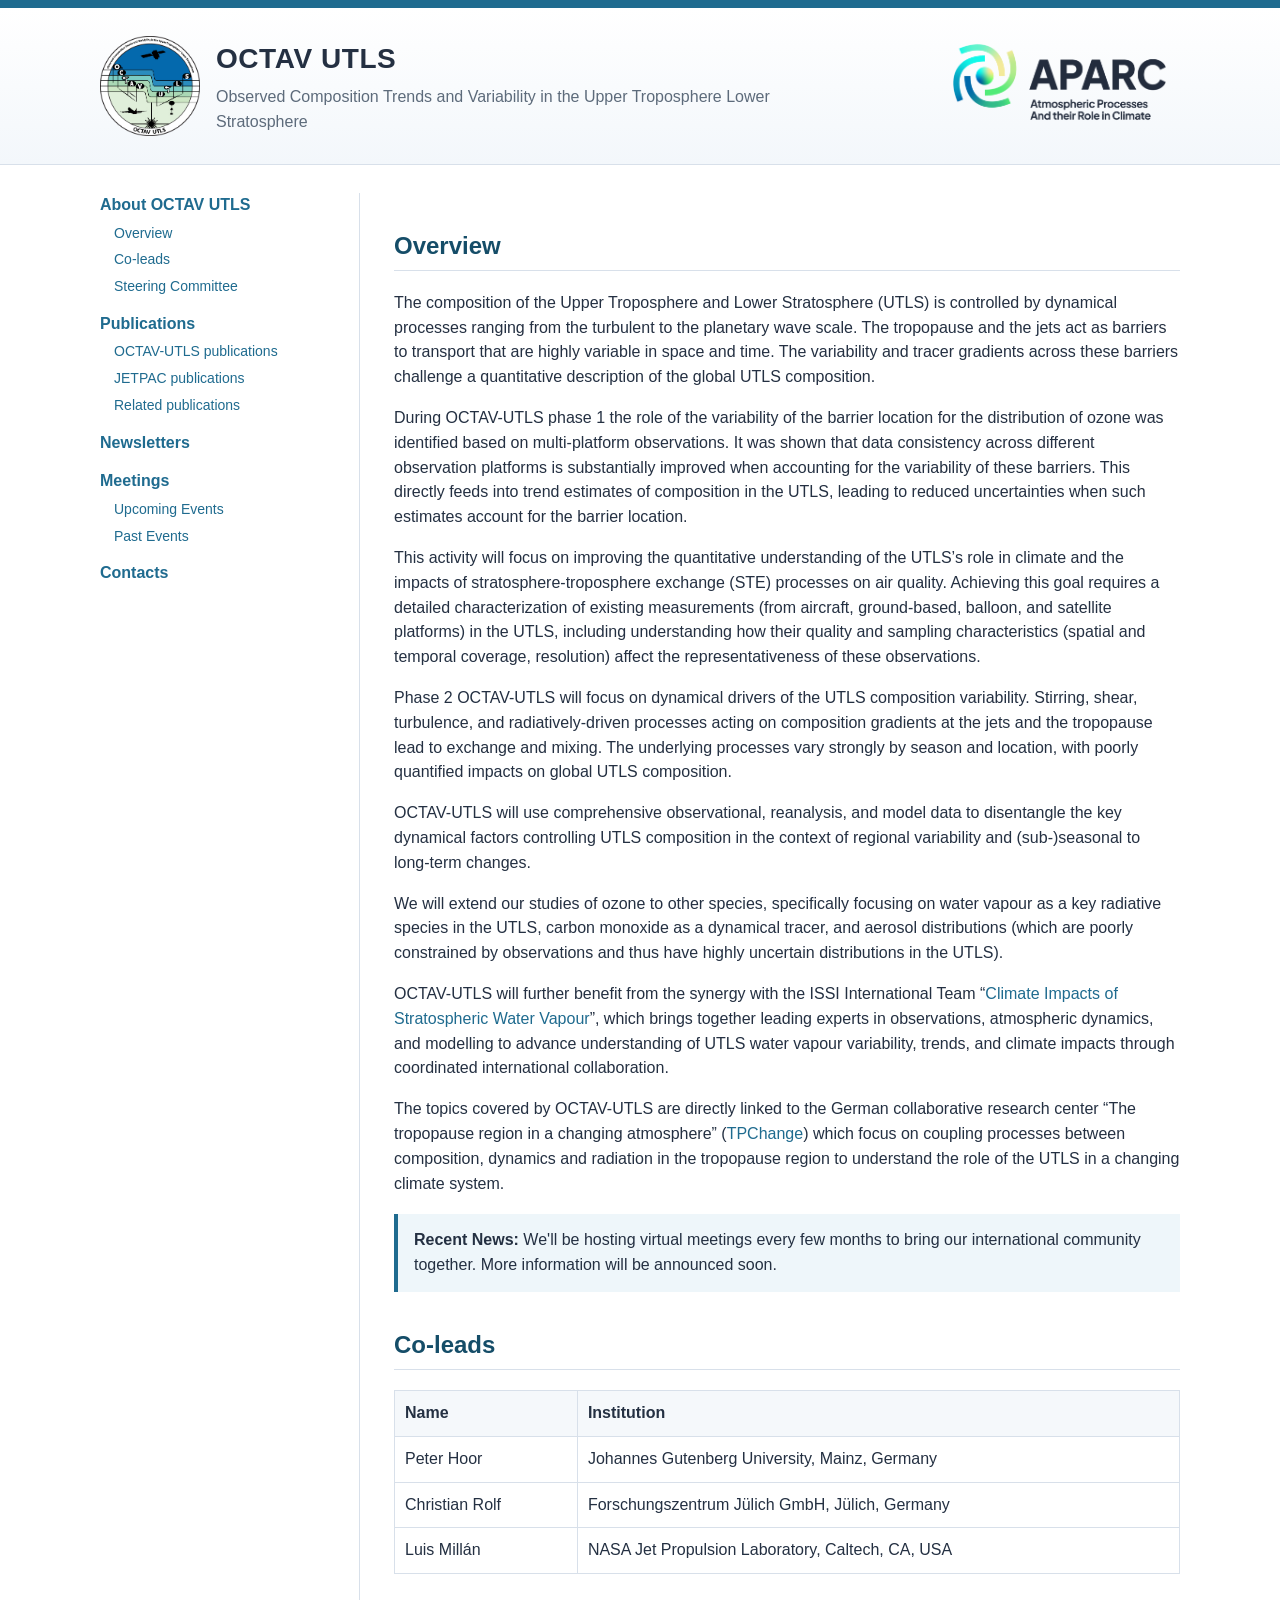
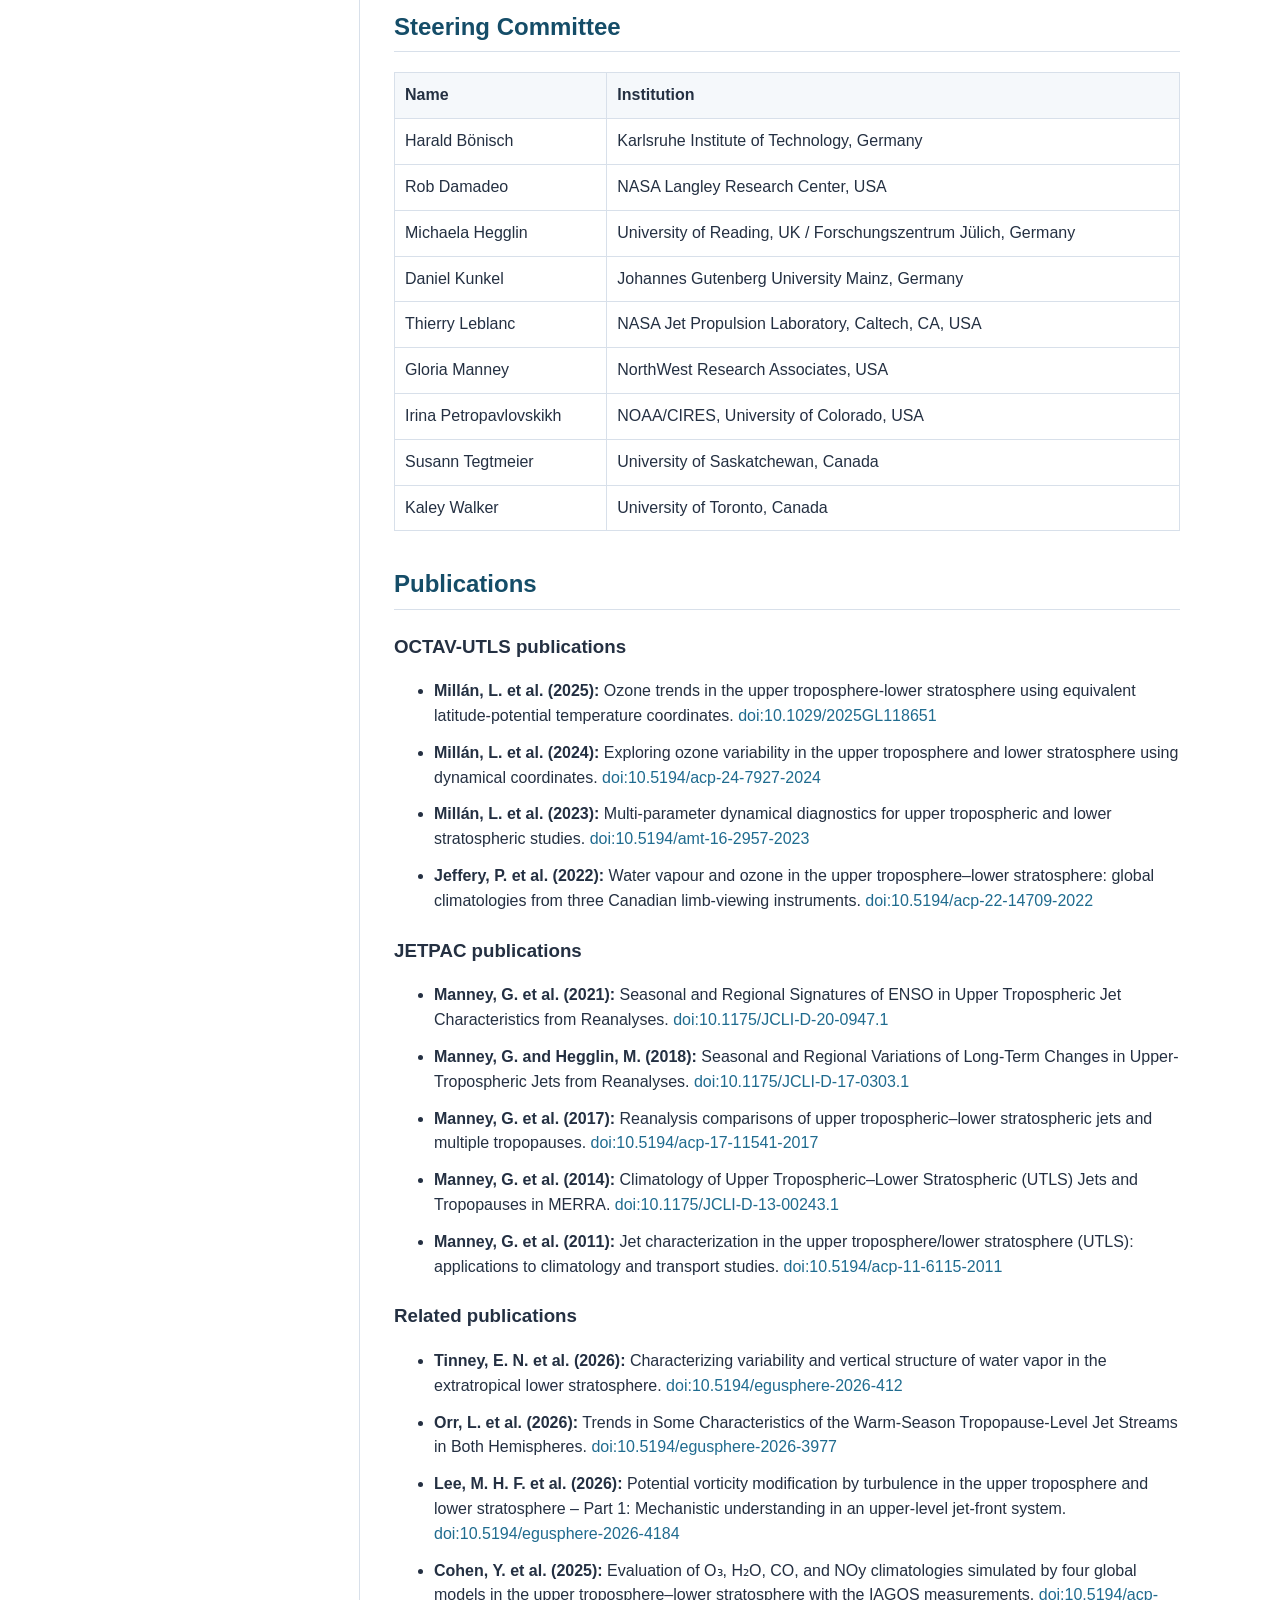
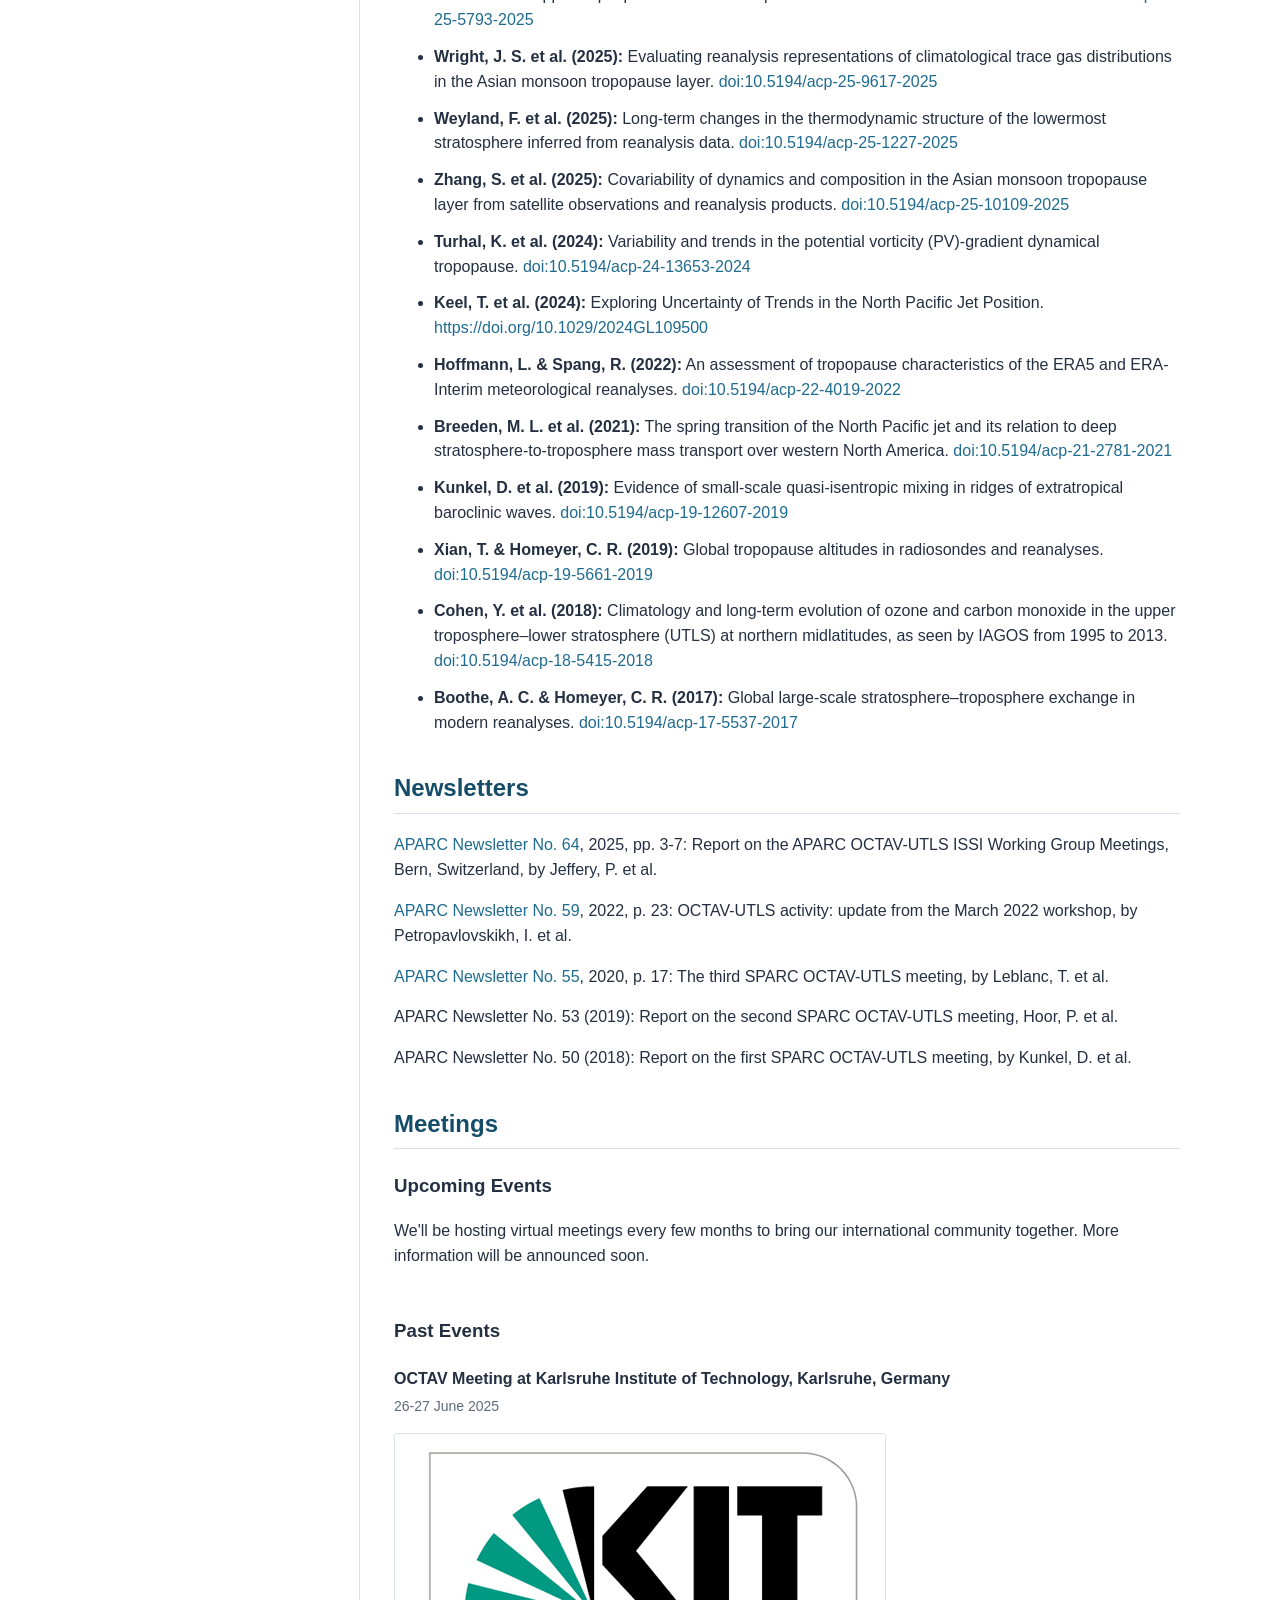
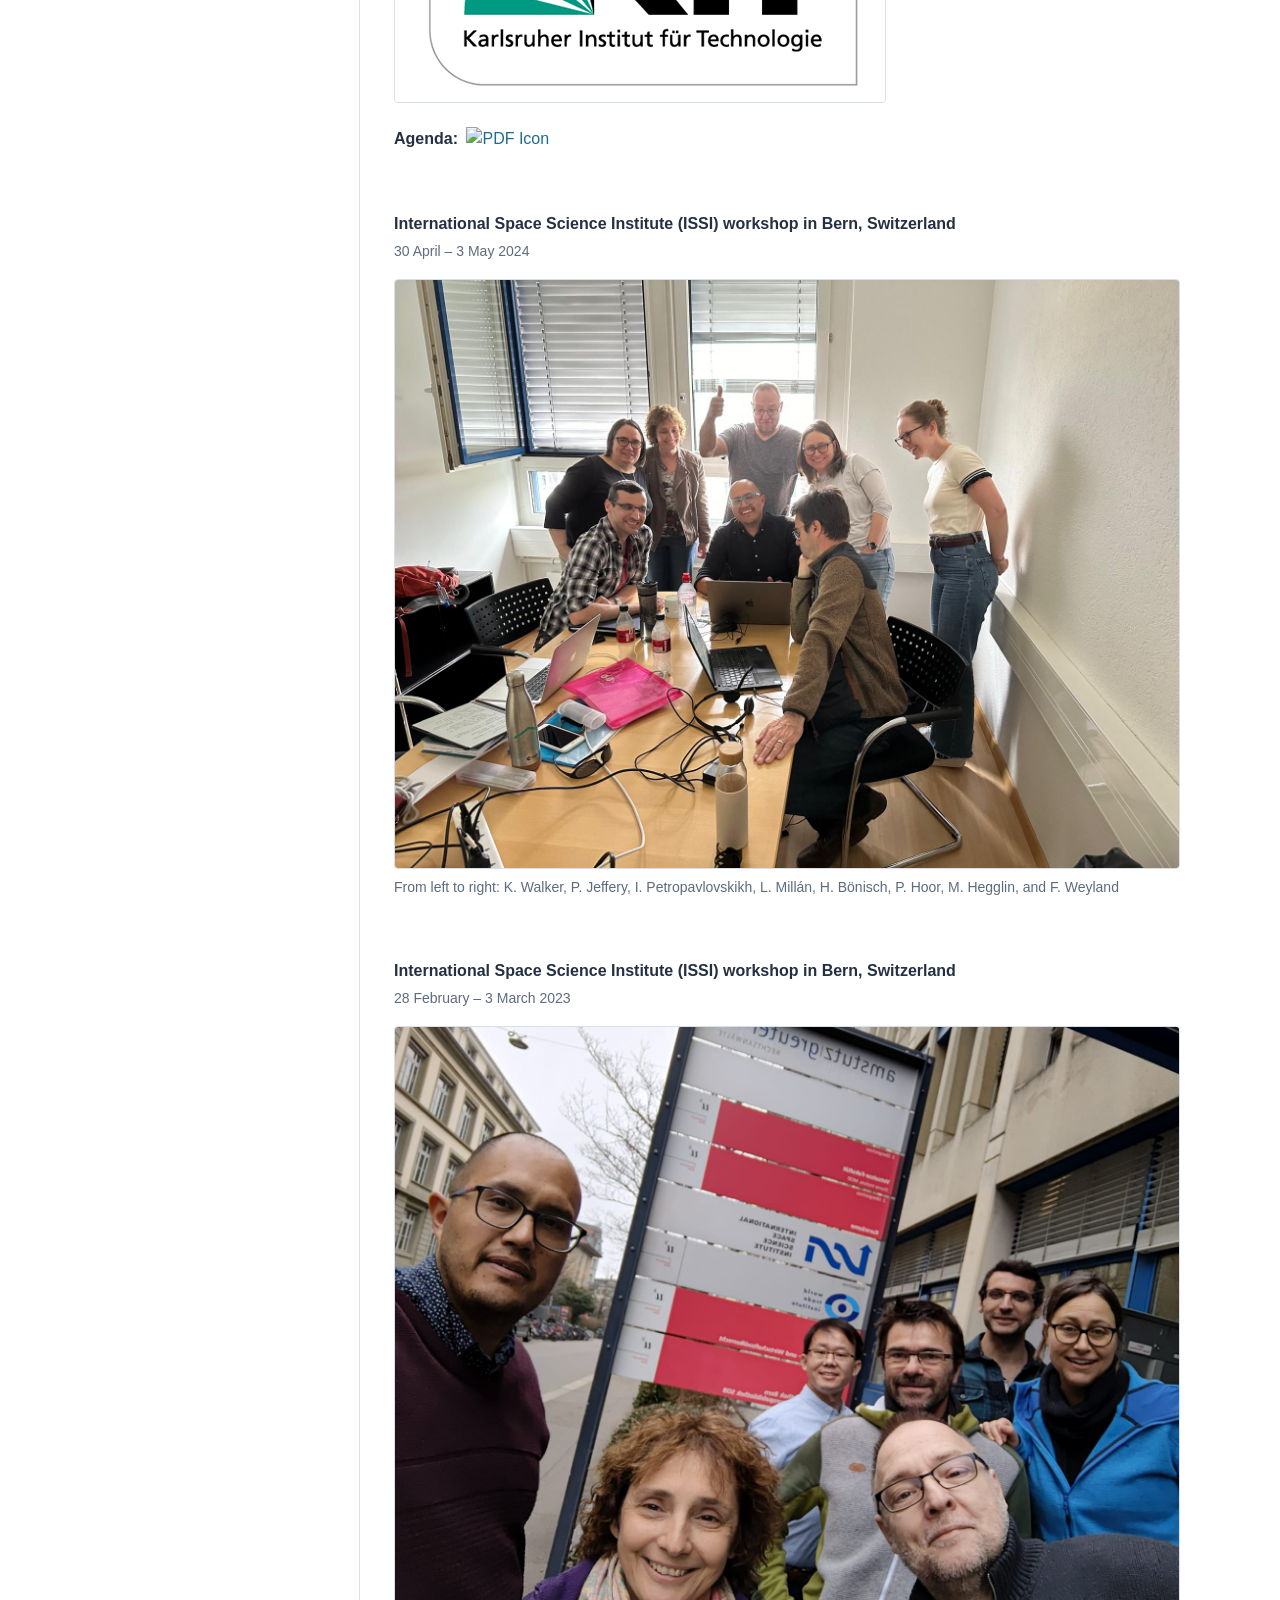
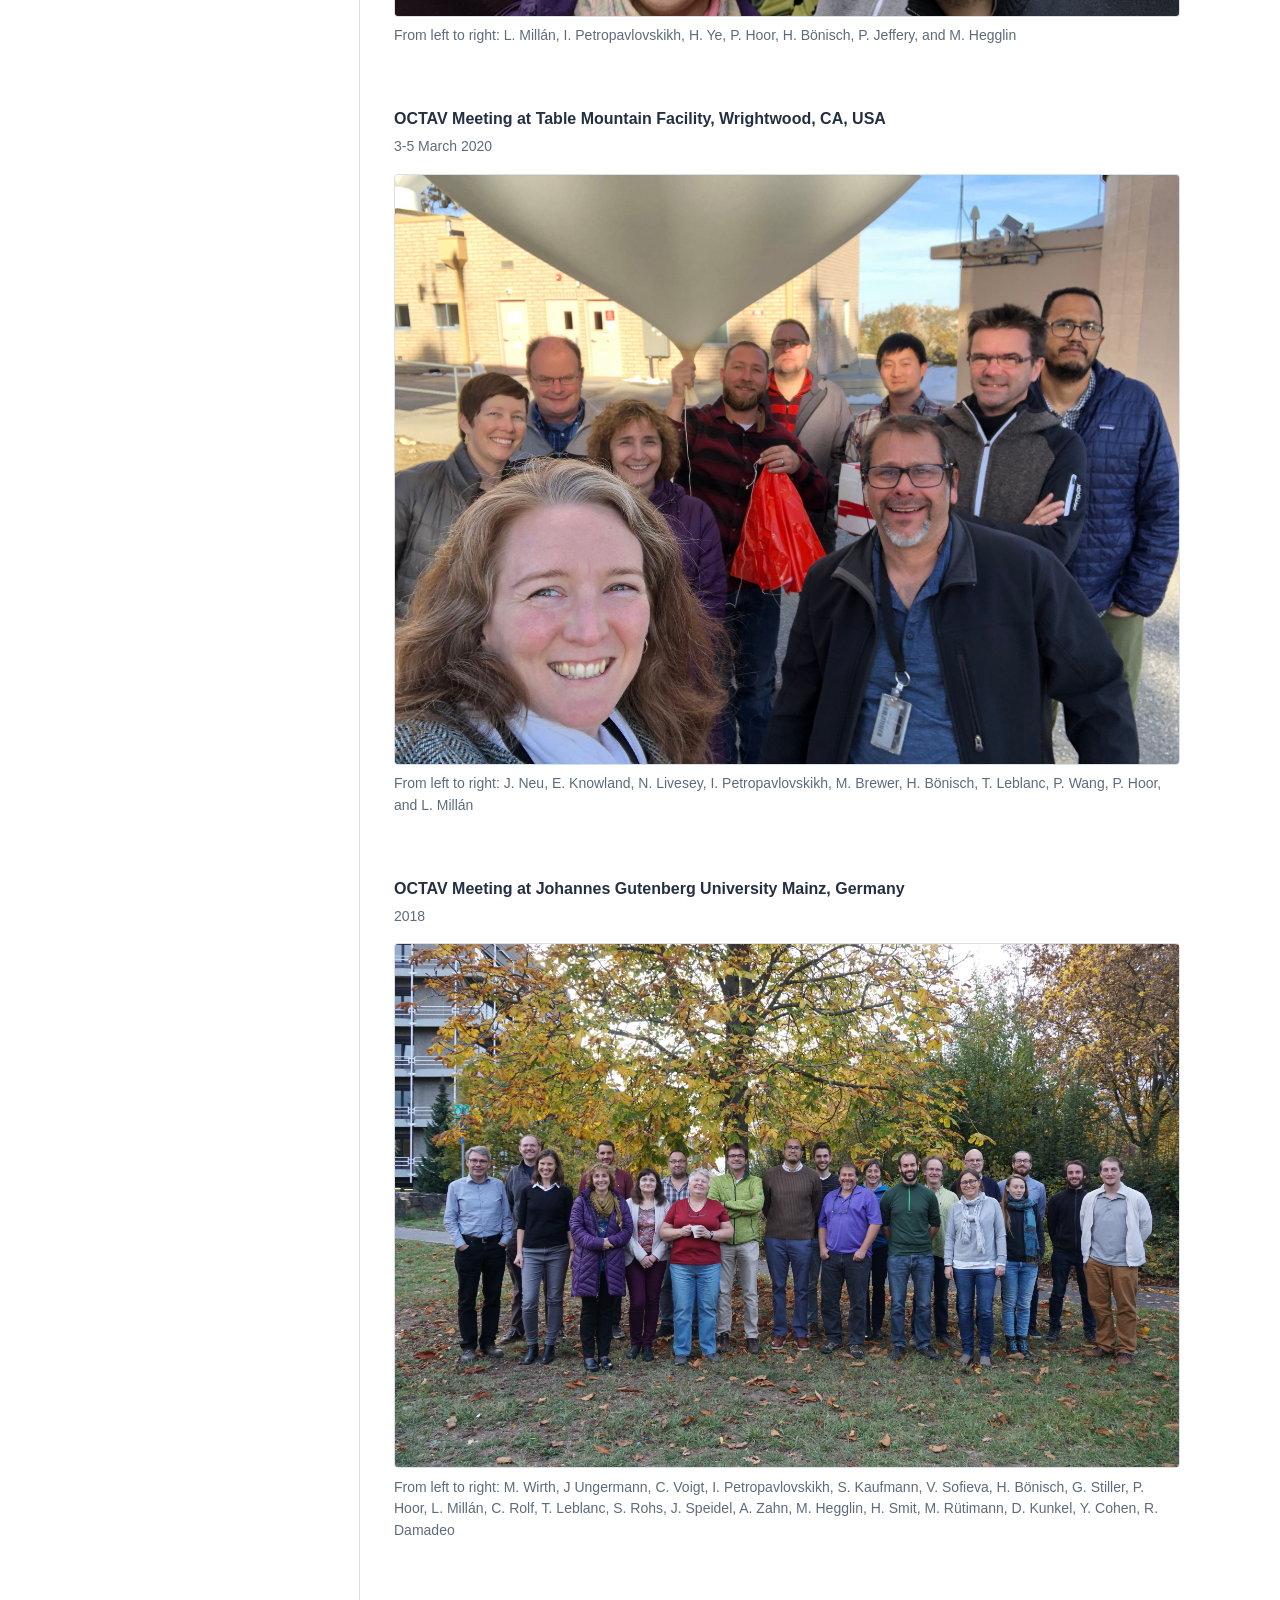
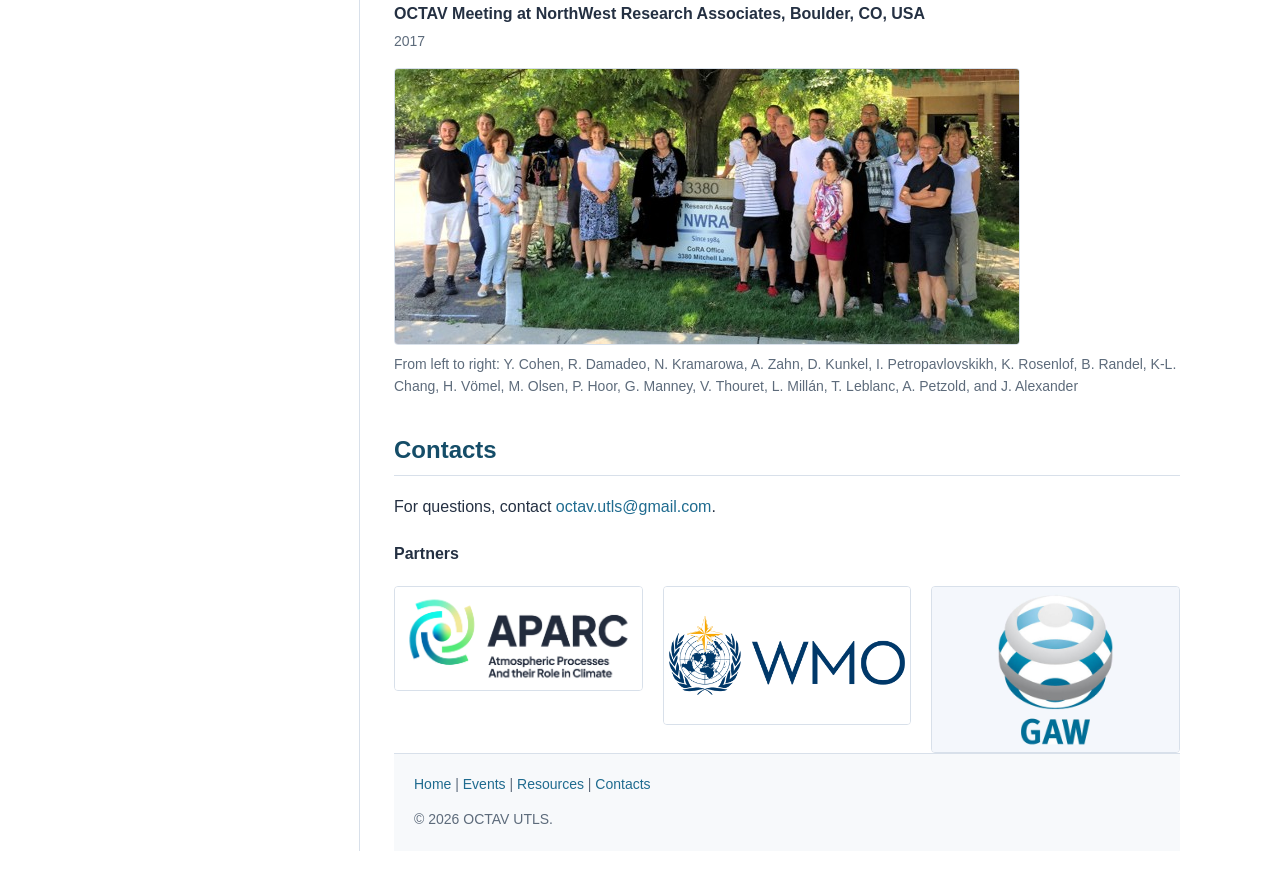
==== commit 48b4bd86: "Fixed newsletters" ====
--- a/index.html
+++ b/index.html
@@ -144,11 +144,15 @@
 
       <section id="Newsletters">
         <h2>Newsletters</h2>
-        <p>SPARC Newsletter No. 64 (2025): Report on the APARC OCTAV-UTLS ISSI Working Group Meetings, Bern, Switzerland, by Jeffery, P.S. et al.</p>
+
+        <p><a href="https://aparc-climate.org/wp-content/uploads/2025/05/APARCnewsletter64Jan25_final.pdf" target="_blank" rel="noopener noreferrer">APARC Newsletter No. 64</a>, 2025, pp. 3-7: Report on the APARC OCTAV-UTLS ISSI Working Group Meetings, Bern, Switzerland, by Jeffery, P. et al.</p>
+        <p><a href="https://aparc-climate.org/wp-content/uploads/2025/10/SPARCnewsletter59jul22_web.pdf" target="_blank" rel="noopener noreferrer">APARC Newsletter No. 59</a>, 2022, p. 23: OCTAV-UTLS activity: update from the March 2022 workshop, by Petropavlovskikh, I. et al.</p>
+        <p><a href="https://aparc-climate.org/wp-content/uploads/2025/10/SPARCnewsletter_Jul2020_web20200806.pdf" target="_blank" rel="noopener noreferrer">APARC Newsletter No. 55</a>, 2020, p. 17: The third SPARC OCTAV-UTLS meeting, by Leblanc, T. et al.</p>
+ <!--        <p>SPARC Newsletter No. 64 (2025): Report on the APARC OCTAV-UTLS ISSI Working Group Meetings, Bern, Switzerland, by Jeffery, P.S. et al.</p>
         <p>SPARC Newsletter No. 59 (2022): OCTAV-UTLS activity: update from the March 2022 workshop, by Petropavlovskikh, I. et al.</p>
-        <p>SPARC Newsletter No. 55, (2020): The third SPARC OCTAV-UTLS meeting,  Leblanc, T. et al.</p>
-        <p>SPARC Newsletter No. 53 (2019): Report on the second SPARC OCTAV-UTLS meeting, Hoor, P.  et al.</p>
-        <p>SPARC Newsletter No. 50  (2018): Report on the first SPARC OCTAV-UTLS meeting, Boulder, CO, USA, 18-20 July 2017, Kunkel D. et al.</p>
+        <p>SPARC Newsletter No. 55, (2020): The third SPARC OCTAV-UTLS meeting,  Leblanc, T. et al.</p> -->
+        <p>APARC Newsletter No. 53 (2019): Report on the second SPARC OCTAV-UTLS meeting, Hoor, P.  et al.</p>
+        <p>APARC Newsletter No. 50  (2018): Report on the first SPARC OCTAV-UTLS meeting, by Kunkel, D. et al.</p>
       </section>
 
         <section id="meetings">
@@ -184,10 +188,10 @@
           <img src="image_meeting_2023_ISSI.jpeg" alt="Participants of the OCTAV meeting at the ISSI-workshop in Berne" style="max-width: 100%; height: auto; border: 1px solid var(--line); border-radius: 4px;">
           <figcaption style="font-size: 14px; color: var(--muted); margin-top: 1px;"> From left to right: L. Millán, I. Petropavlovskikh, H. Ye, P. Hoor, H. Bönisch, P. Jeffery, and M. Hegglin </figcaption>
         </figure>
-        <p> Organizer: Luis F. Millàn.</p>
-        <p><a href="https://aparc-climate.org/wp-content/uploads/2025/05/APARCnewsletter64Jan25_final.pdf" target="_blank" rel="noopener noreferrer">SPARC Newsletter No. 64</a>, 2025, pp. 3-7: Report on the APARC OCTAV-UTLS ISSI Working Group Meetings, Bern, Switzerland, by P. S. Jeffery, K. A. Walker, L. F. Millán, P. Hoor, M. I. Hegglin, G. L. Manney, H. Bönisch, D. Kunkel, I. Petropavlovskikh, H. Ye, T. Leblanc and F. M. Weyland.</p>
+        <!-- <p> Organizer: Luis F. Millàn.</p> -->
+<!--         <p><a href="https://aparc-climate.org/wp-content/uploads/2025/05/APARCnewsletter64Jan25_final.pdf" target="_blank" rel="noopener noreferrer">SPARC Newsletter No. 64</a>, 2025, pp. 3-7: Report on the APARC OCTAV-UTLS ISSI Working Group Meetings, Bern, Switzerland, by P. S. Jeffery, K. A. Walker, L. F. Millán, P. Hoor, M. I. Hegglin, G. L. Manney, H. Bönisch, D. Kunkel, I. Petropavlovskikh, H. Ye, T. Leblanc and F. M. Weyland.</p>
         <p><a href="https://aparc-climate.org/wp-content/uploads/2025/10/SPARCnewsletter59jul22_web.pdf" target="_blank" rel="noopener noreferrer">SPARC Newsletter No. 59</a>, 2022, p. 23: OCTAV-UTLS activity: update from the March 2022 workshop, by I. Petropavlovskikh, H. Bönisch, M. Hegglin, P. Hoor, P. Jeffery, D. Kunkel, T. Leblanc, G. Manney, L. Millán, K. Walker and H. Ye.</p>
-        <p><a href="https://aparc-climate.org/wp-content/uploads/2025/10/SPARCnewsletter_Jul2020_web20200806.pdf" target="_blank" rel="noopener noreferrer">SPARC Newsletter No. 55</a>, 2020, p. 17: The third SPARC OCTAV-UTLS meeting, Thierry Leblanc, Luis Millán, Peter Hoor, and Irina Petropavlovskikh.</p>
+        <p><a href="https://aparc-climate.org/wp-content/uploads/2025/10/SPARCnewsletter_Jul2020_web20200806.pdf" target="_blank" rel="noopener noreferrer">SPARC Newsletter No. 55</a>, 2020, p. 17: The third SPARC OCTAV-UTLS meeting, Thierry Leblanc, Luis Millán, Peter Hoor, and Irina Petropavlovskikh.</p> -->
 
 
         <h4 style="margin-top: 60px; margin-bottom: 4px;">OCTAV Meeting at Table Mountain Facility, Wrightwood, CA, USA</h4>
@@ -196,7 +200,7 @@
           <img src="image_meeting_2020.jpg" alt="Participants of the OCTAV meeting at the TMF facility in 2020" style="max-width: 100%; height: auto; border: 1px solid var(--line); border-radius: 4px;">
           <figcaption style="font-size: 14px; color: var(--muted); margin-top: 1px;">From left to right: J. Neu, E. Knowland, N. Livesey, I.  Petropavlovskikh, M. Brewer, H. Bönisch, T. Leblanc, P. Wang, P. Hoor, and L. Millán</figcaption>
         </figure>
-        <p>This year meeting will be hosted by Thierry Leblanc at the TMF observatory (Jet Propulsion Laboratory, California Institute of Technology, Wrightwood, CA, USA) and will take place from 3.-5. March 2020.</p>
+ <!--        <p>This year meeting will be hosted by Thierry Leblanc at the TMF observatory (Jet Propulsion Laboratory, California Institute of Technology, Wrightwood, CA, USA) and will take place from 3.-5. March 2020.</p>
         <p>The goal is to compare the first trend results from different platforms in JETPAC-based transformed coordinates
         <p>To participate please send a message to Thierry Leblanc or the OCTAV Co-leads. Since the number of participants is limited please act soon.</p>
         <p>
@@ -210,7 +214,7 @@
           <a href="doc_OCTAV_TMF_Logisitcs.pdf" target="_blank" rel="noopener noreferrer" title="Download Travel information PDF">
             <img src="https://upload.wikimedia.org/wikipedia/commons/8/87/PDF_file_icon.svg" alt="PDF Icon" style="width: 24px; height: 24px; vertical-align: middle; margin-left: 4px;">
           </a>
-        </p>
+        </p> -->
 
         <h4 style="margin-top: 60px; margin-bottom: 4px;">OCTAV Meeting at Johannes Gutenberg University Mainz, Germany</h4>
         <p style="font-size: 14px; color: var(--muted); margin-top: 0;">2018</p>
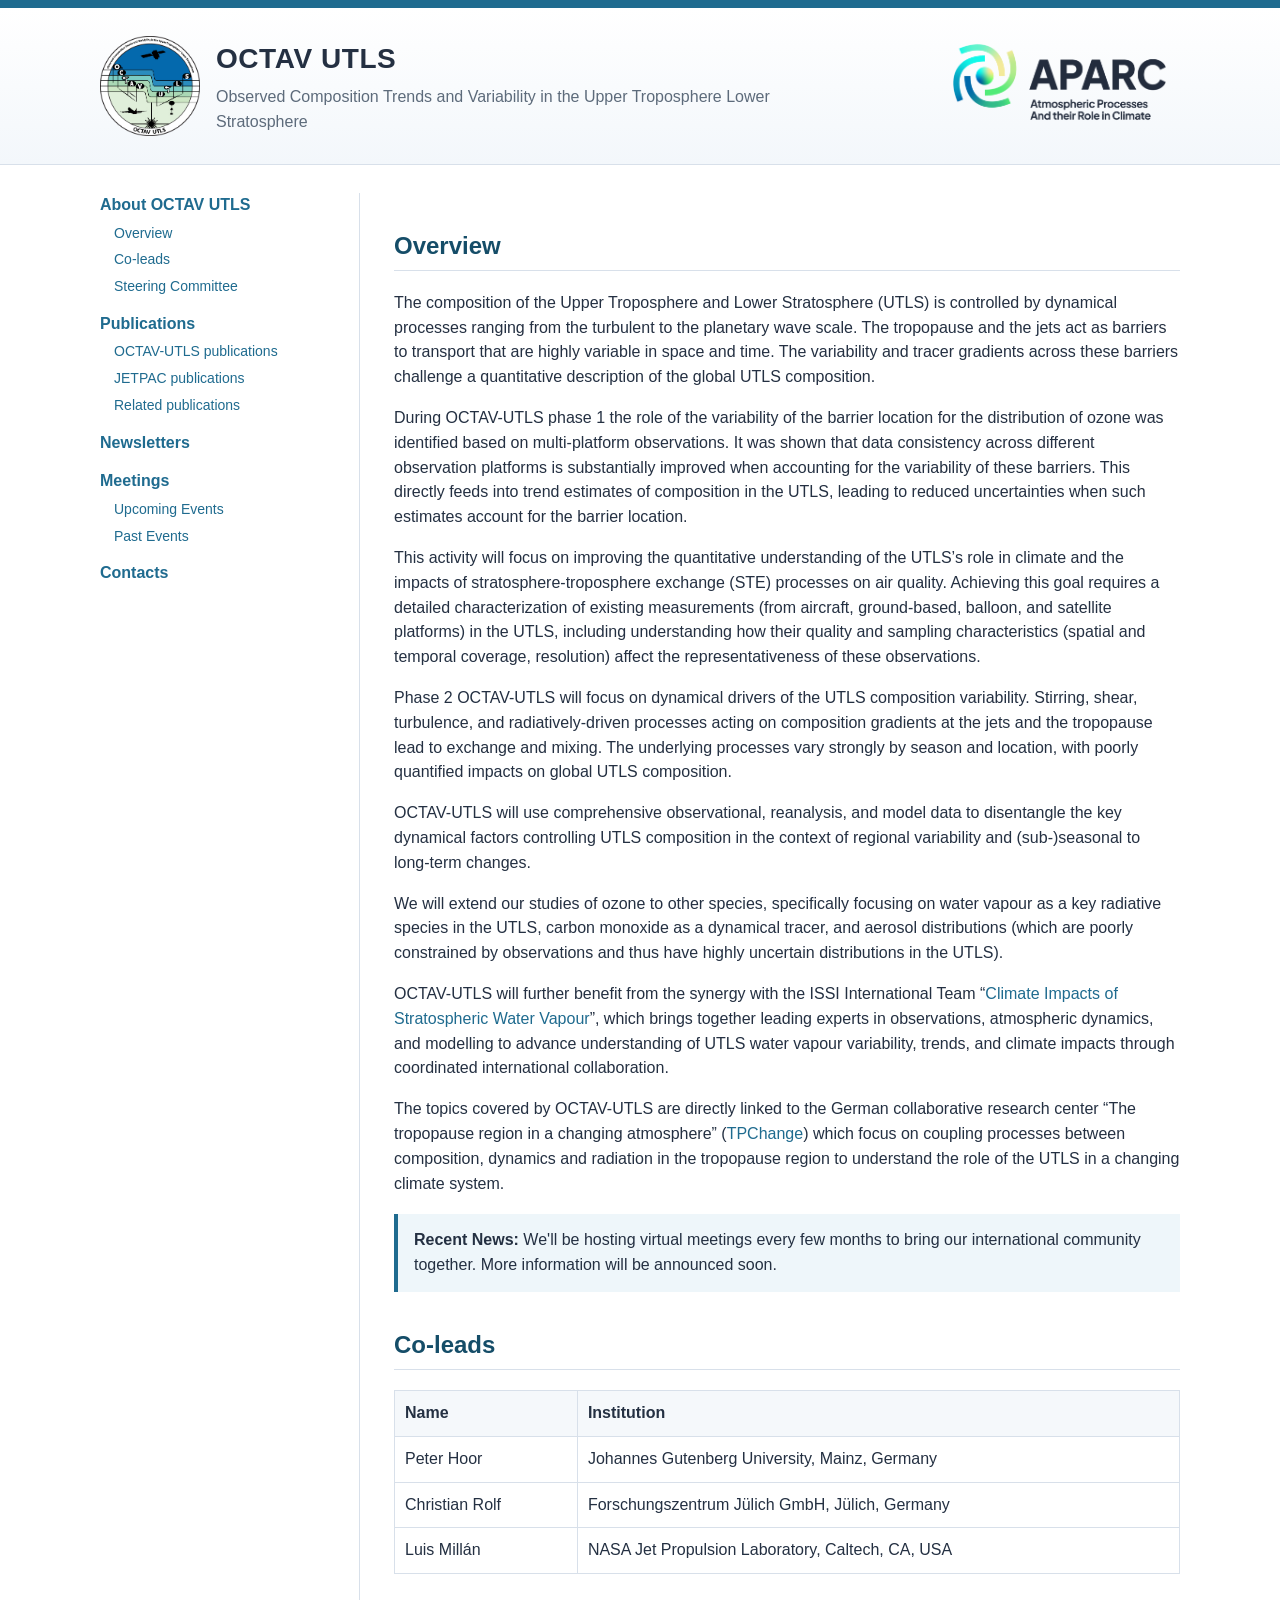
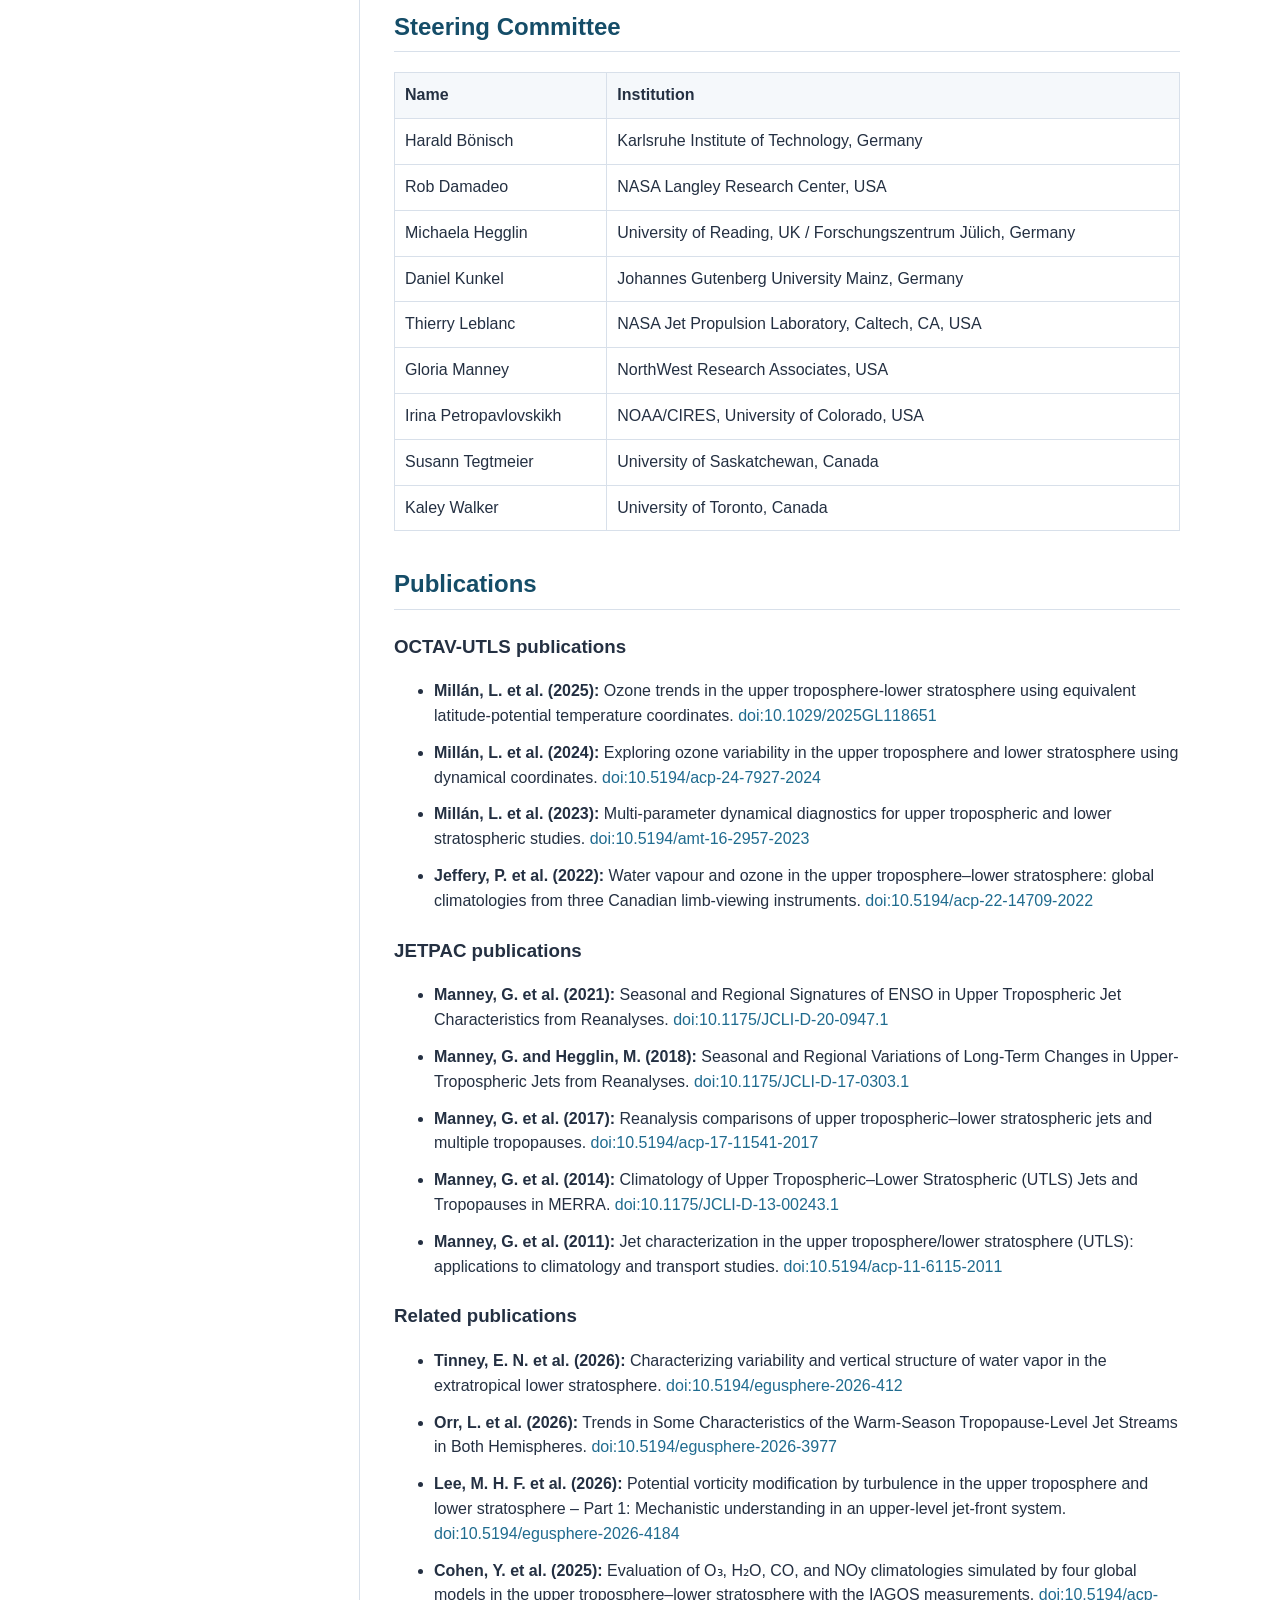
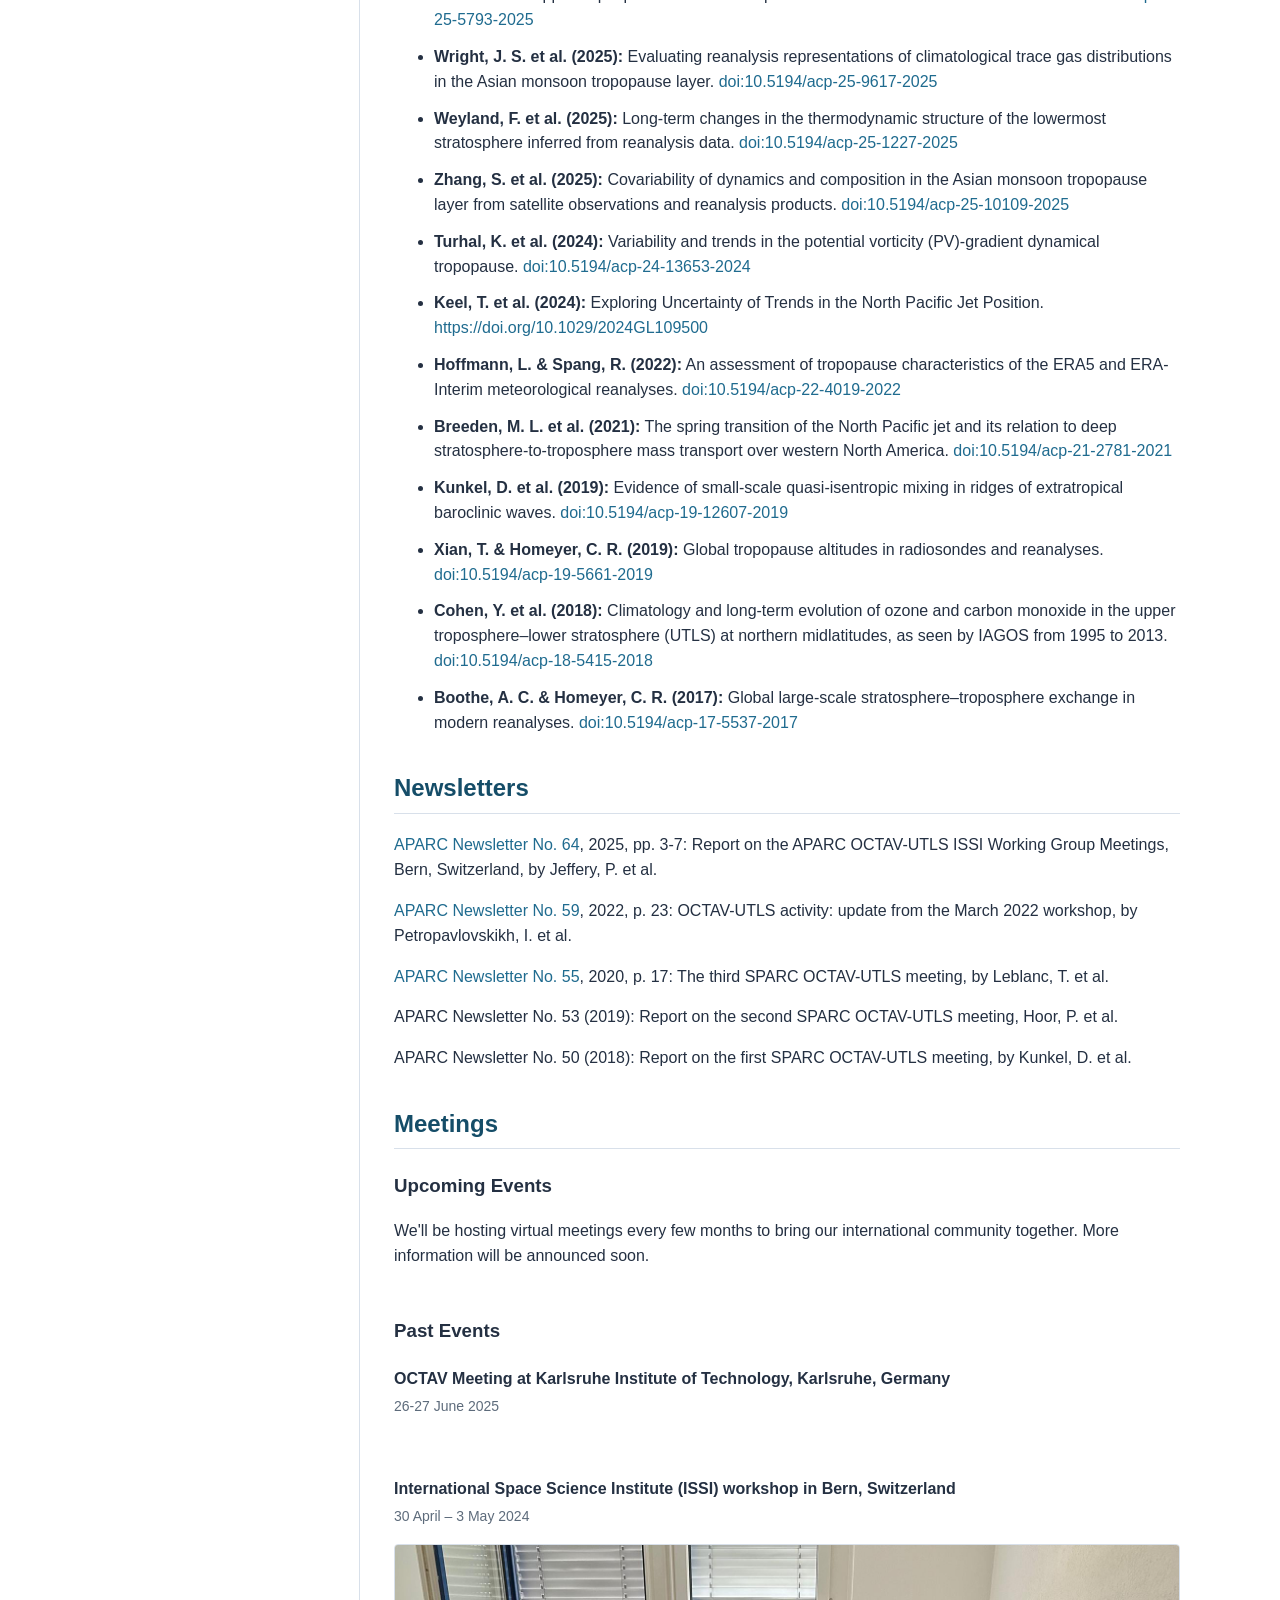
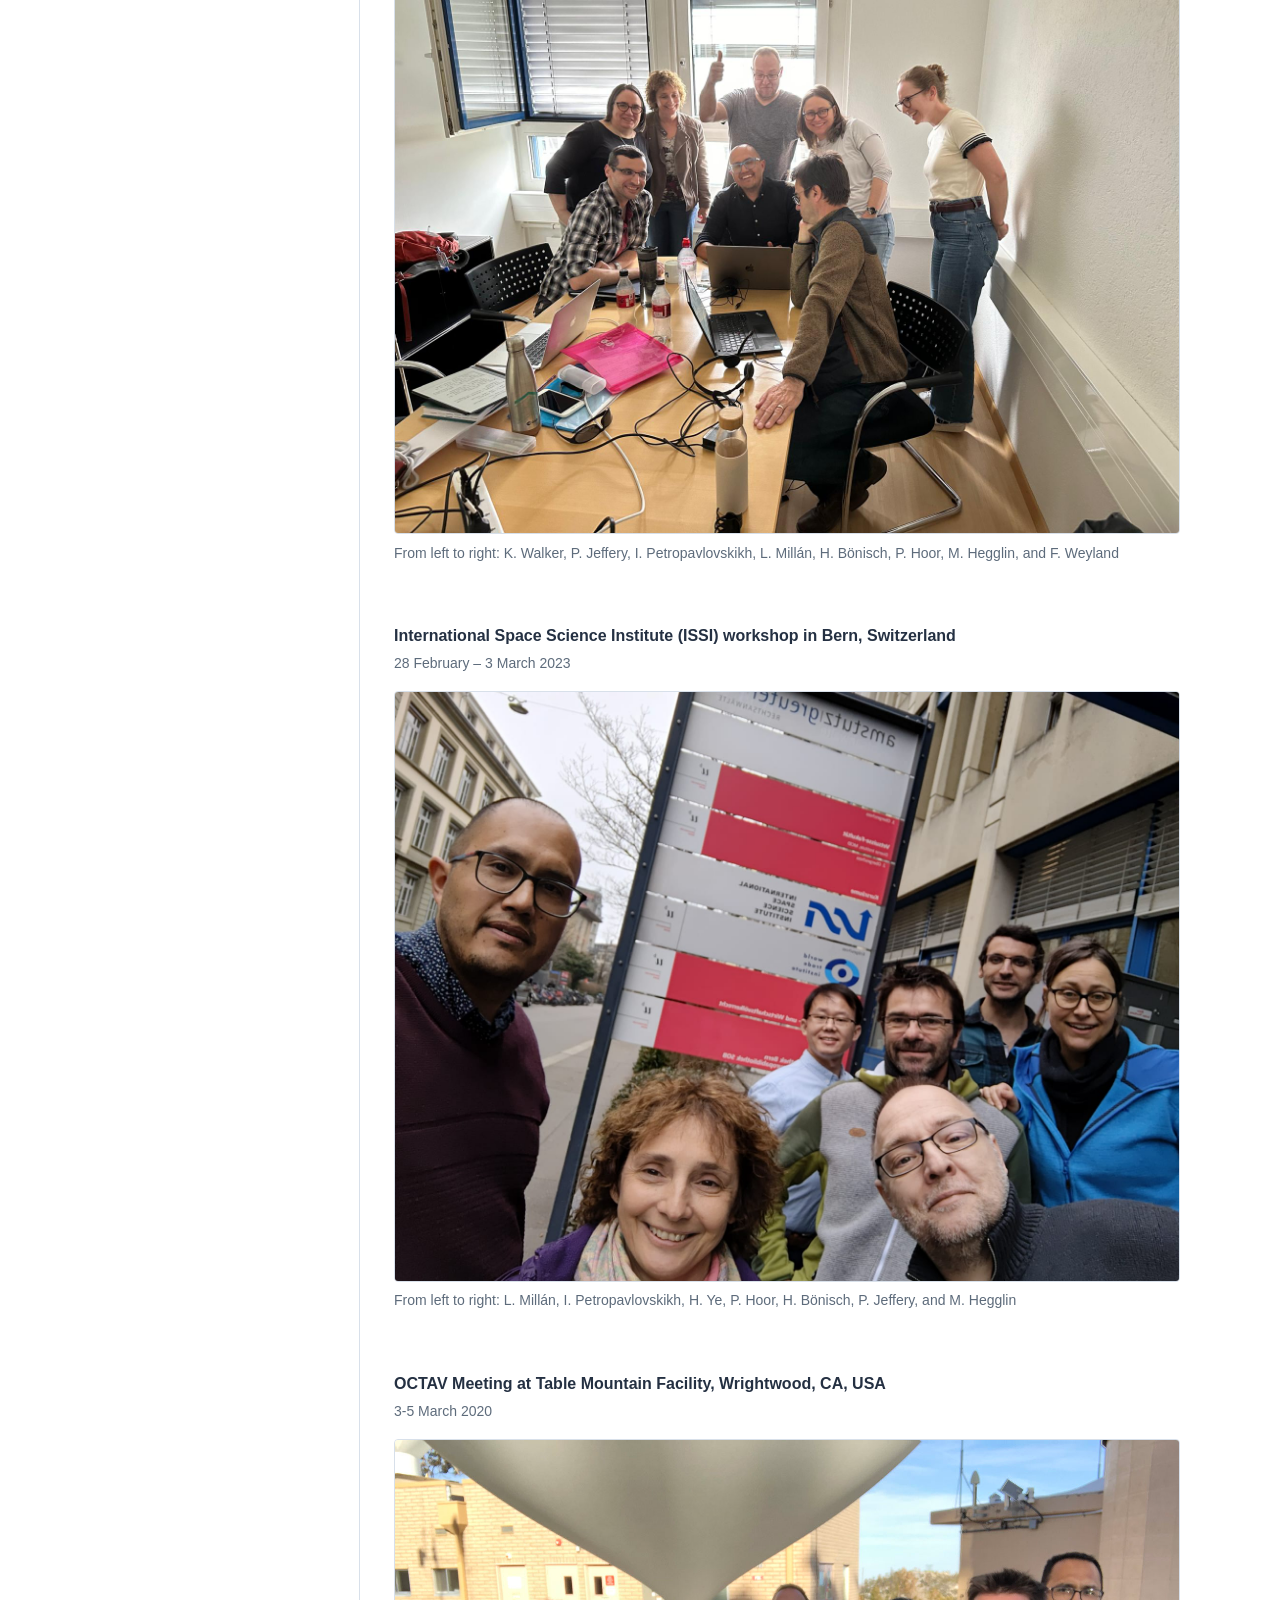
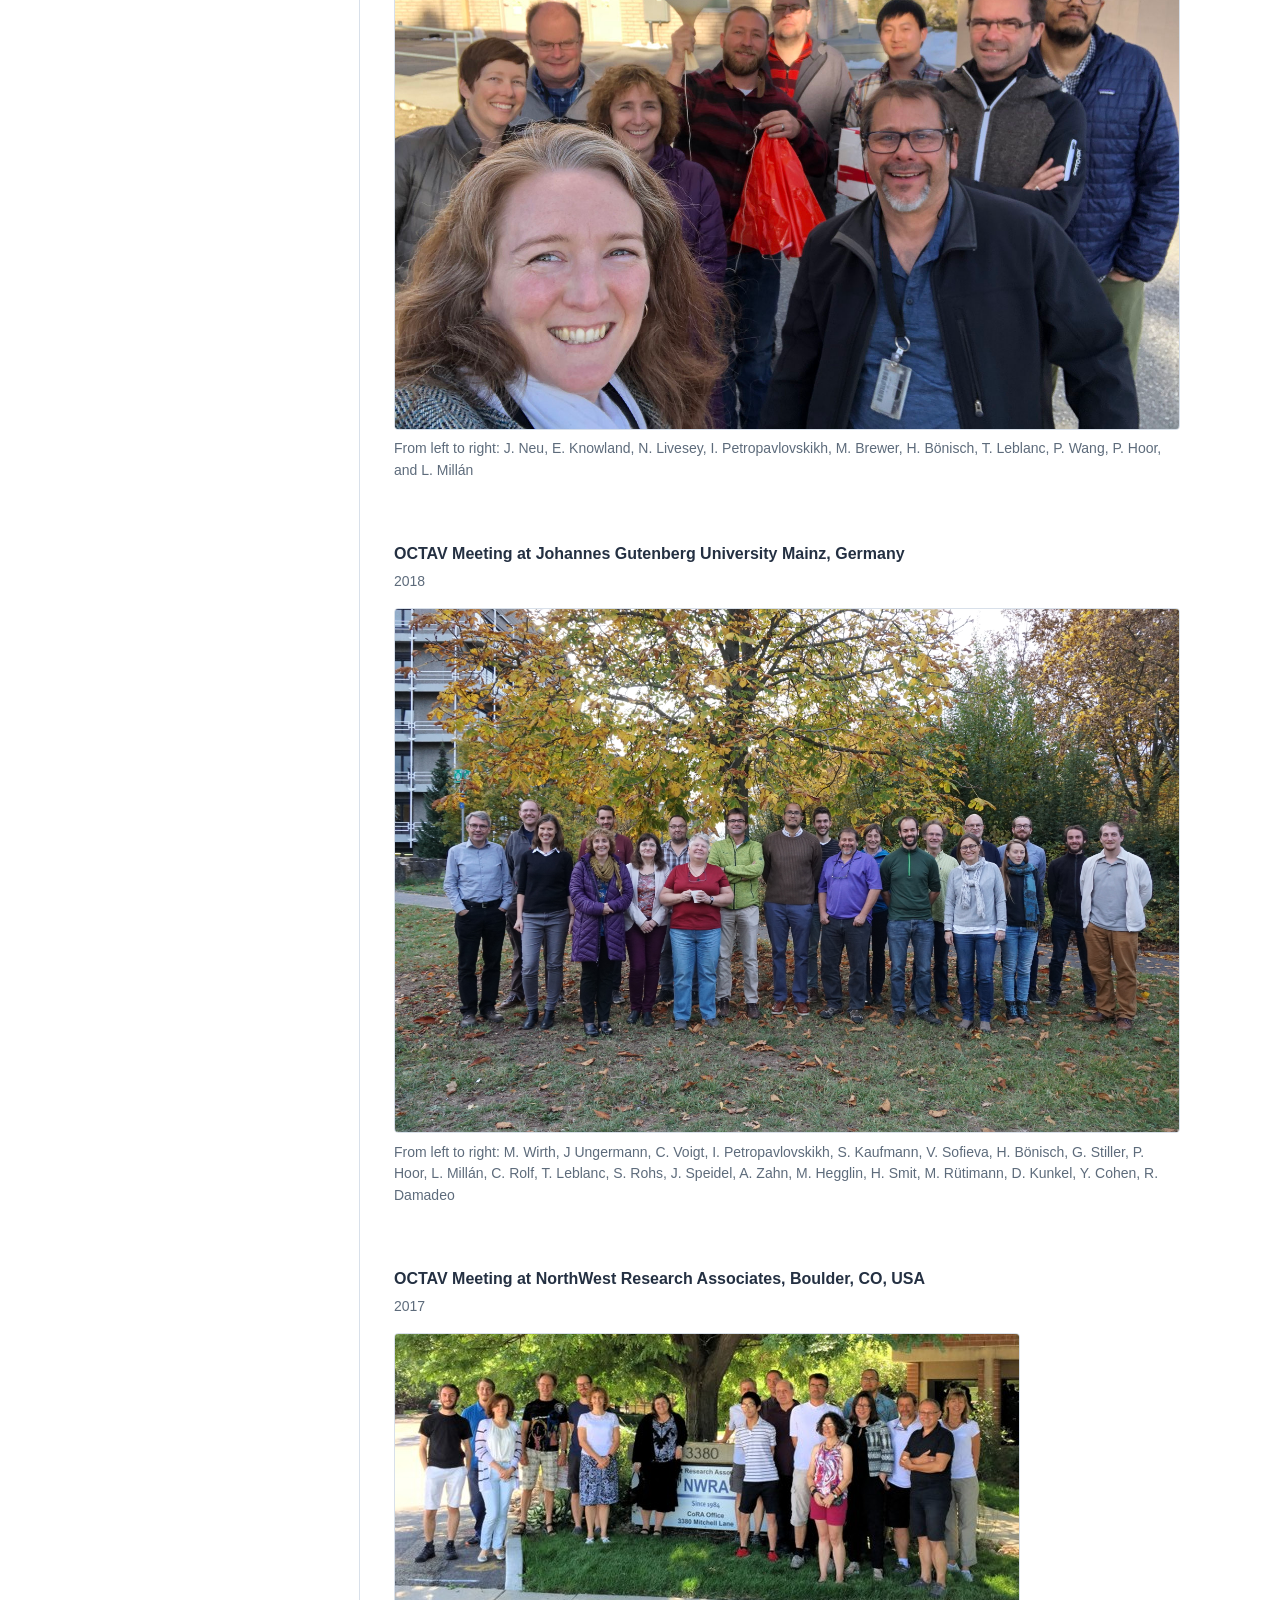
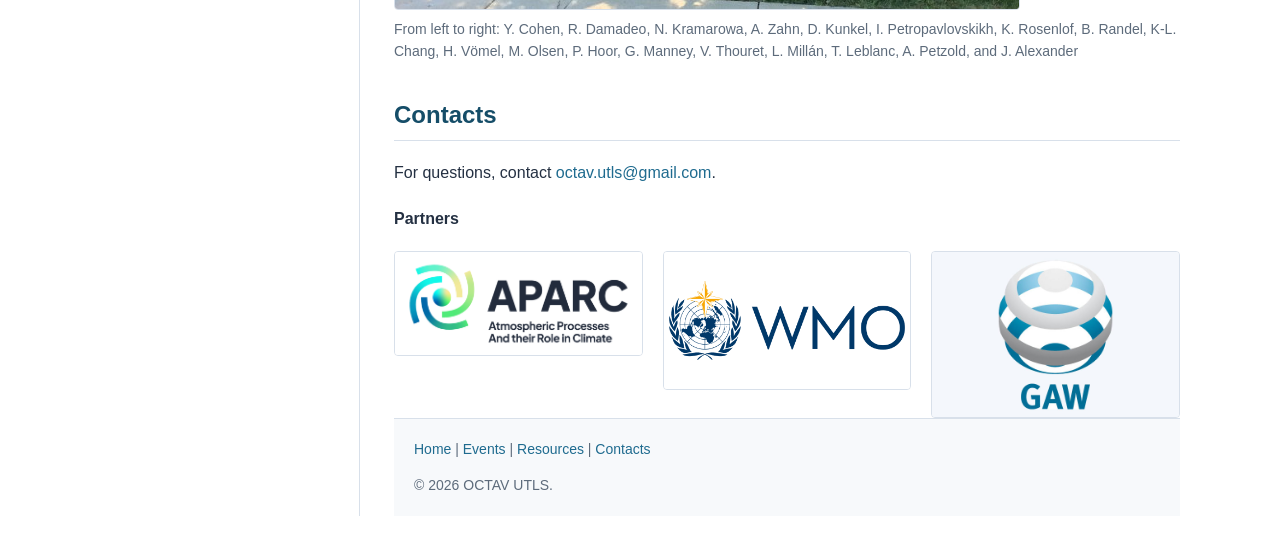
==== commit b8e92668: "Fixed KIT meeting" ====
--- a/index.html
+++ b/index.html
@@ -164,15 +164,15 @@
 
         <h4 style="margin-bottom: 4px;">OCTAV Meeting at Karlsruhe Institute of Technology, Karlsruhe, Germany</h4>
         <p style="font-size: 14px; color: var(--muted); margin-top: 0;">26-27 June 2025</p>
-        <figure style="margin: 16px 0;">
-          <img src="image_Logo_KIT.jpg" alt="KIT logo" style="max-width: 100%; height: auto; border: 1px solid var(--line); border-radius: 4px;">
-        </figure>
-        <p>
+ <!--        <figure style="margin: 16px 0;">
+          <img src="image_Logo_KIT.jpg" alt="KIT logo" style="max-width: 30%; height: auto; border: 1px solid var(--line); border-radius: 4px;">
+        </figure> -->
+<!--         <p>
           <strong>Agenda:</strong>
           <a href="doc_Agenda_4thInternationalOCTAV-UTLSWorkshop.pdf" target="_blank" rel="noopener noreferrer" title="Download Agenda PDF">
             <img src="https://upload.wikimedia.org/wikipedia/commons/8/87/PDF_file_icon.svg" alt="PDF Icon" style="width: 24px; height: 24px; vertical-align: middle; margin-left: 4px;">
           </a>
-        </p>
+        </p> -->
 
 
         <h4 style="margin-top: 60px; margin-bottom: 4px;">International Space Science Institute (ISSI) workshop in Bern, Switzerland</h4>
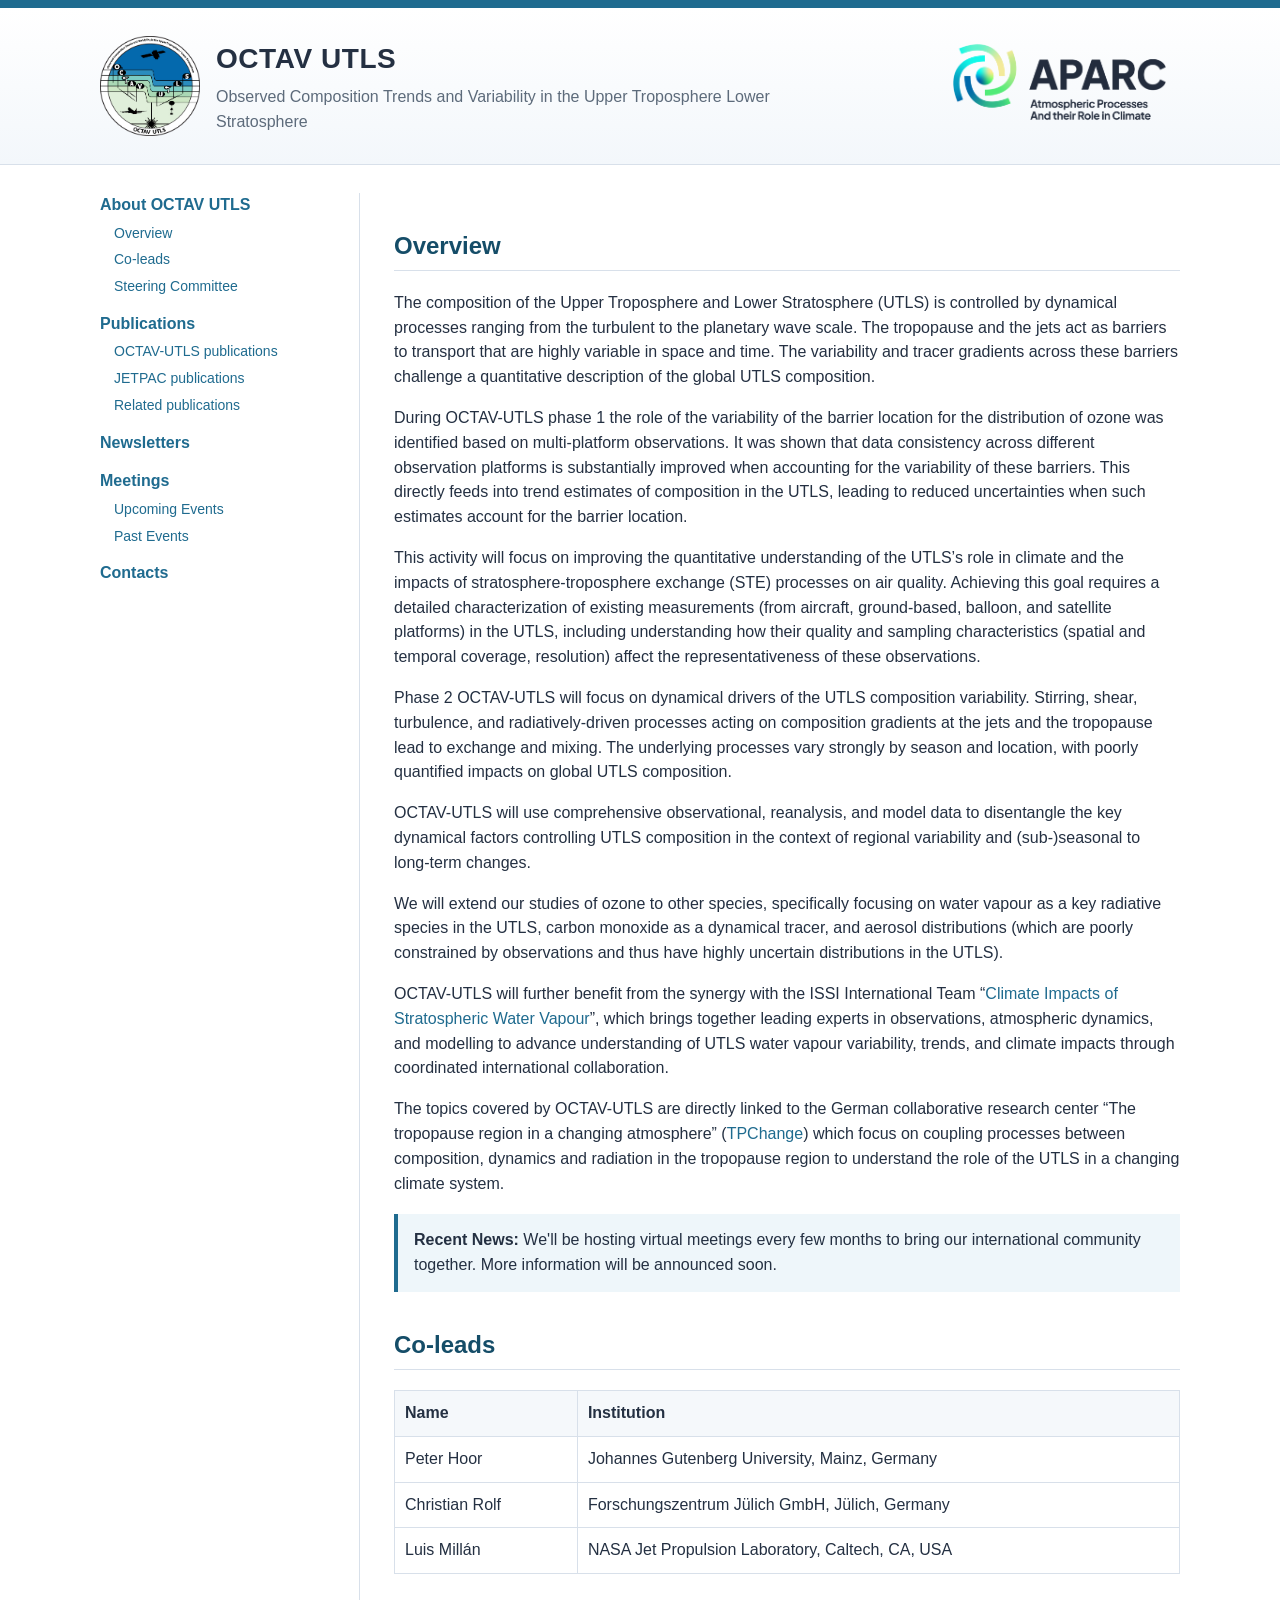
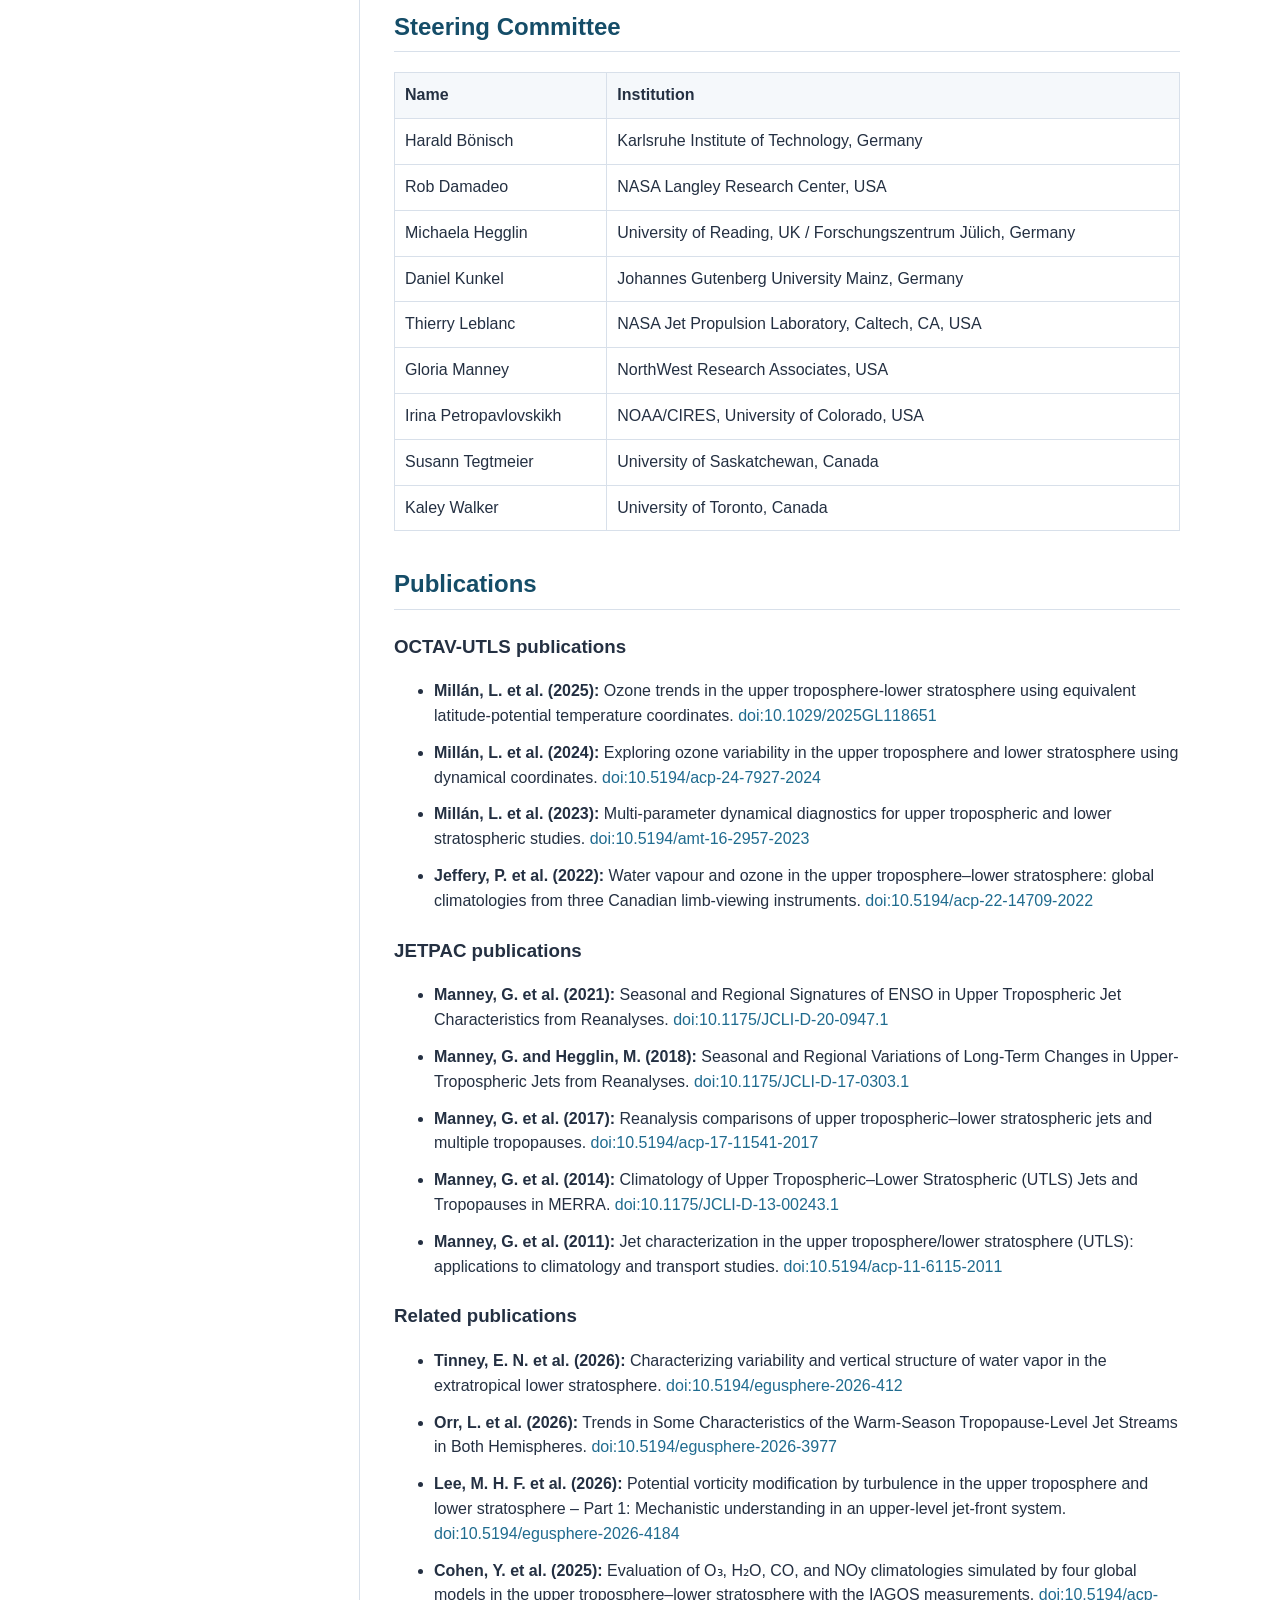
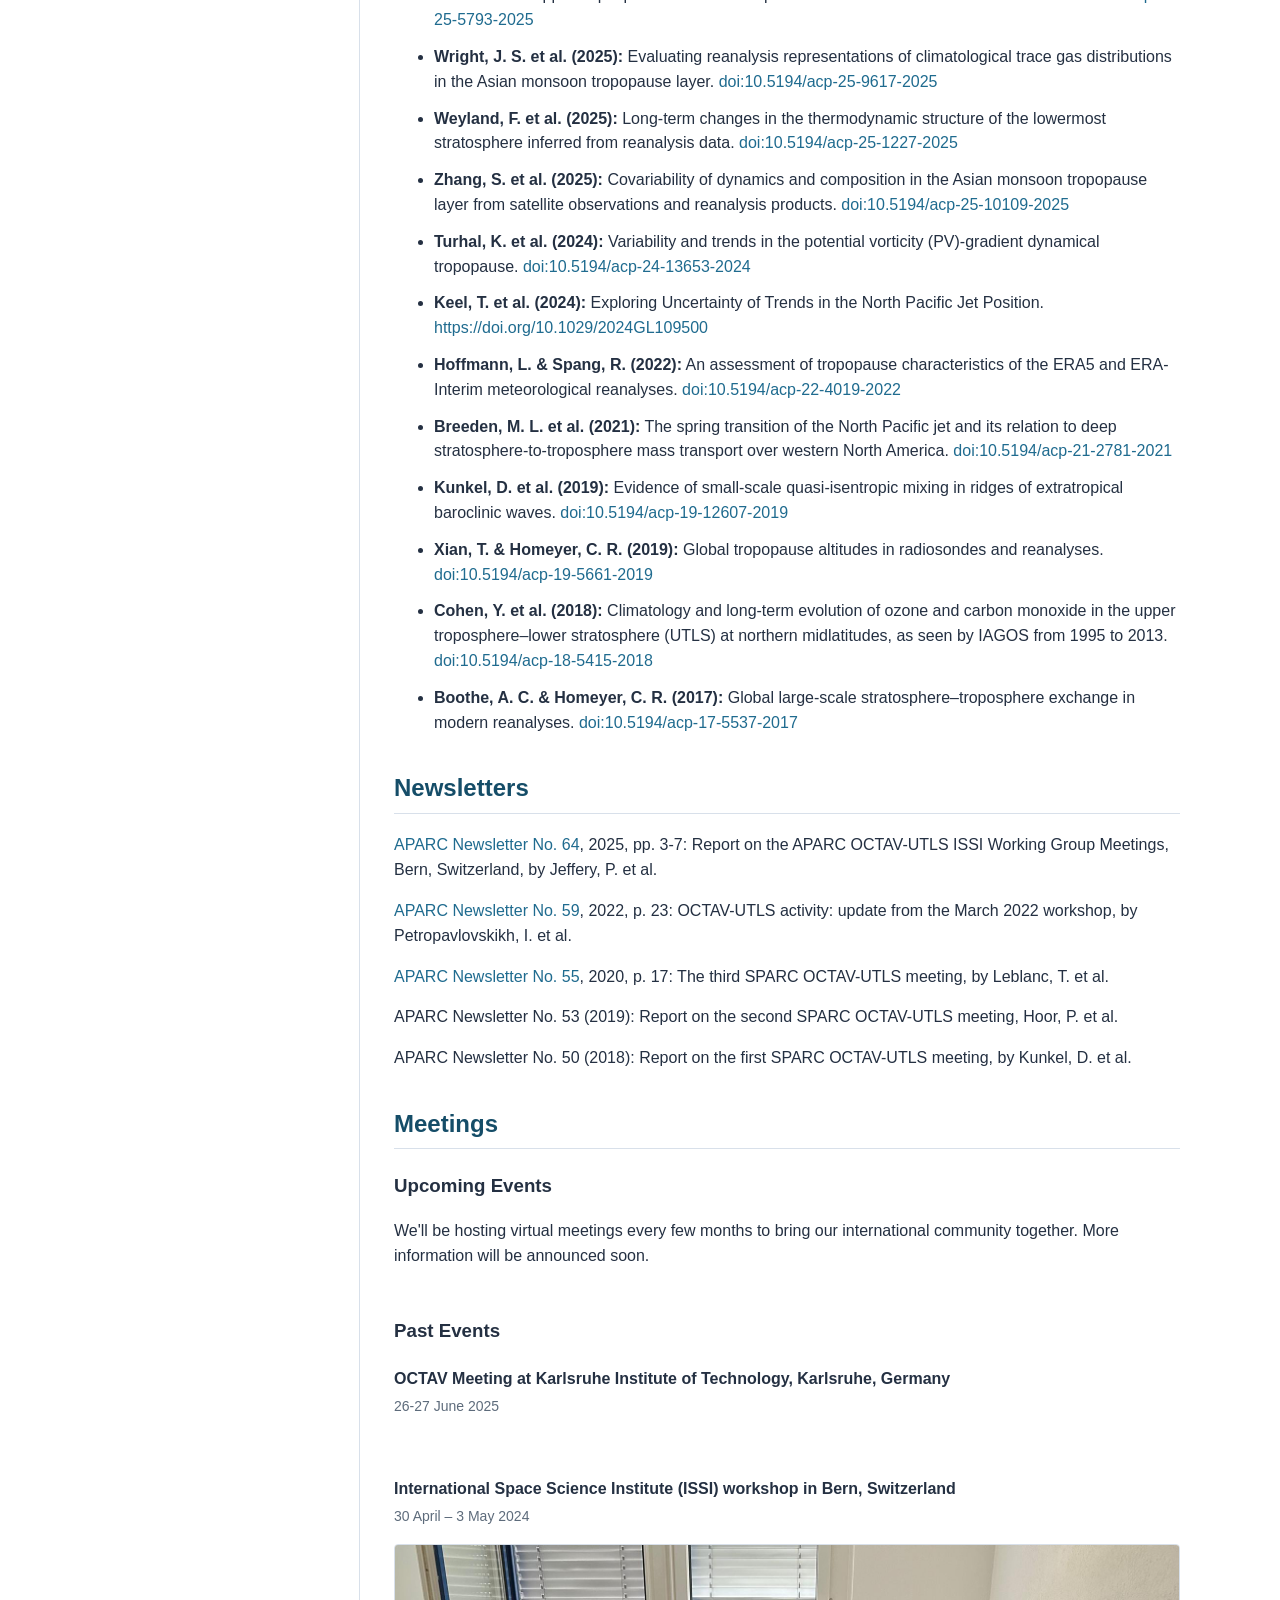
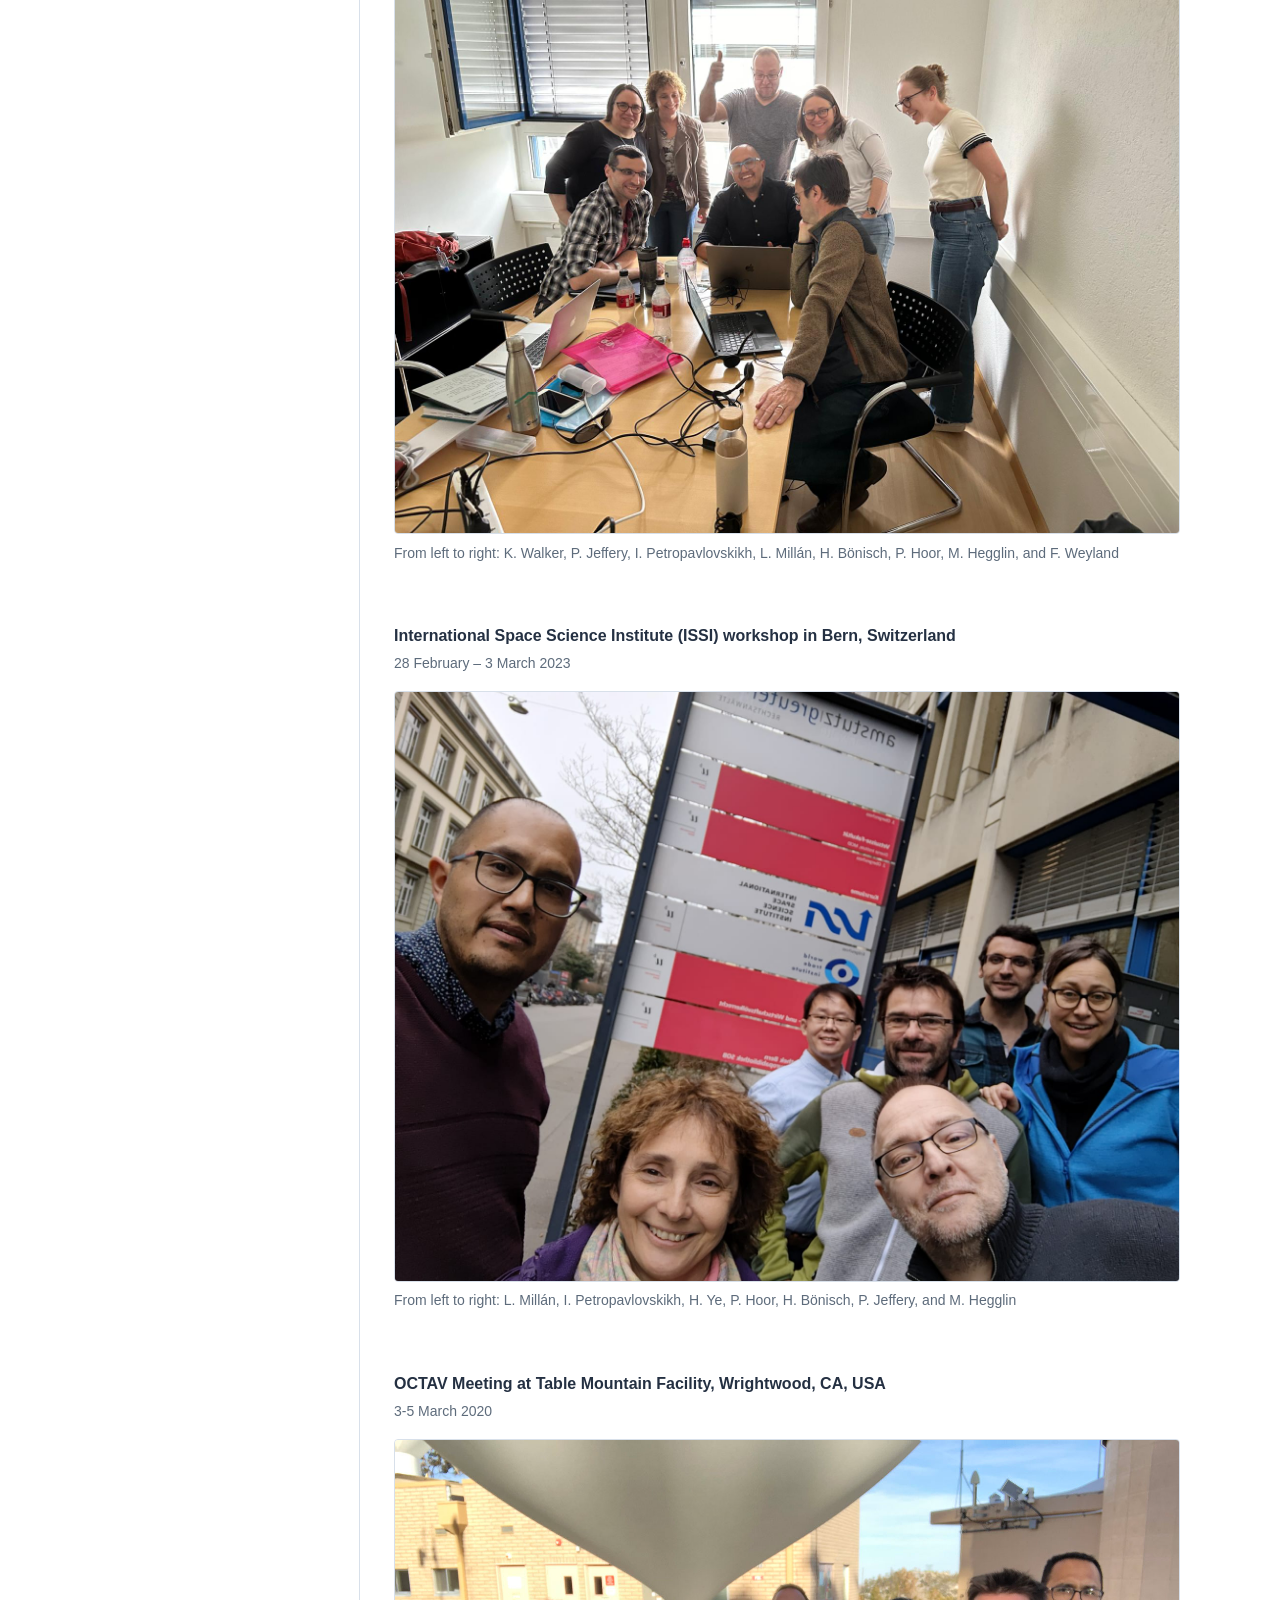
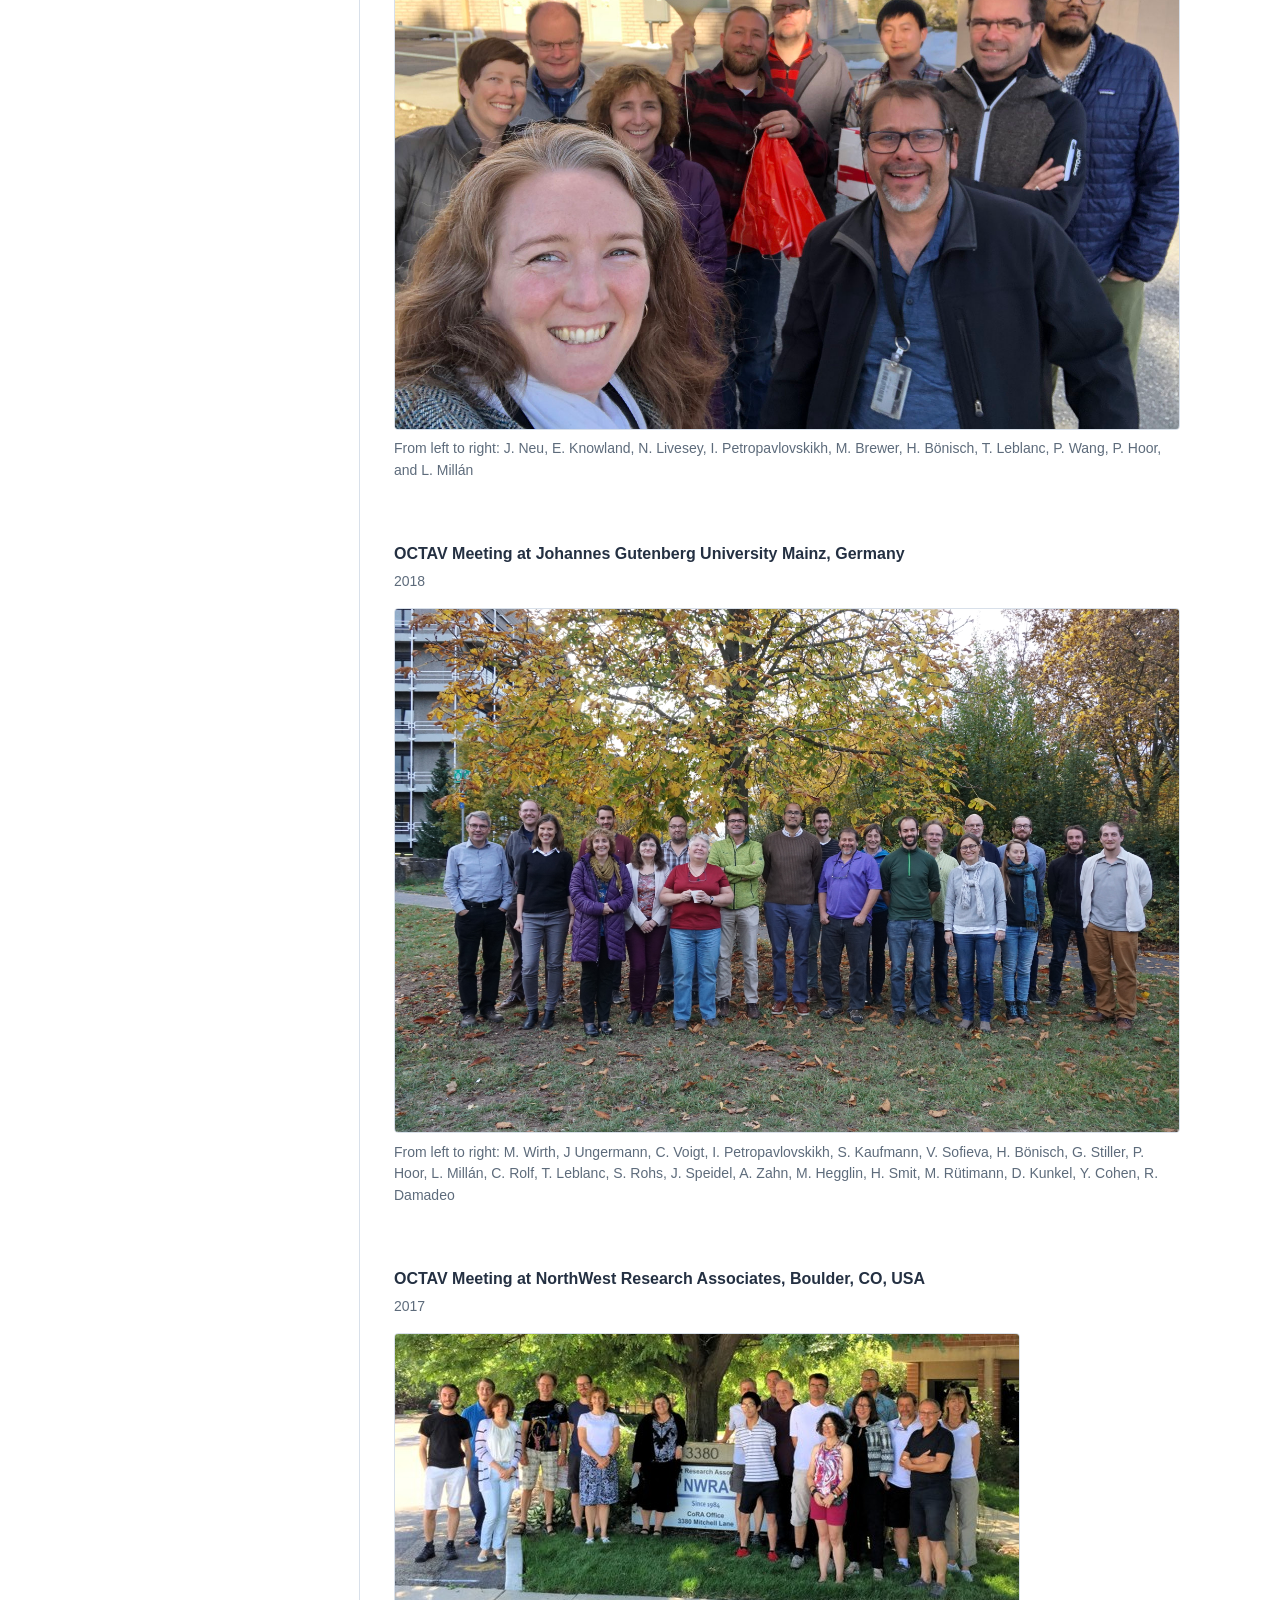
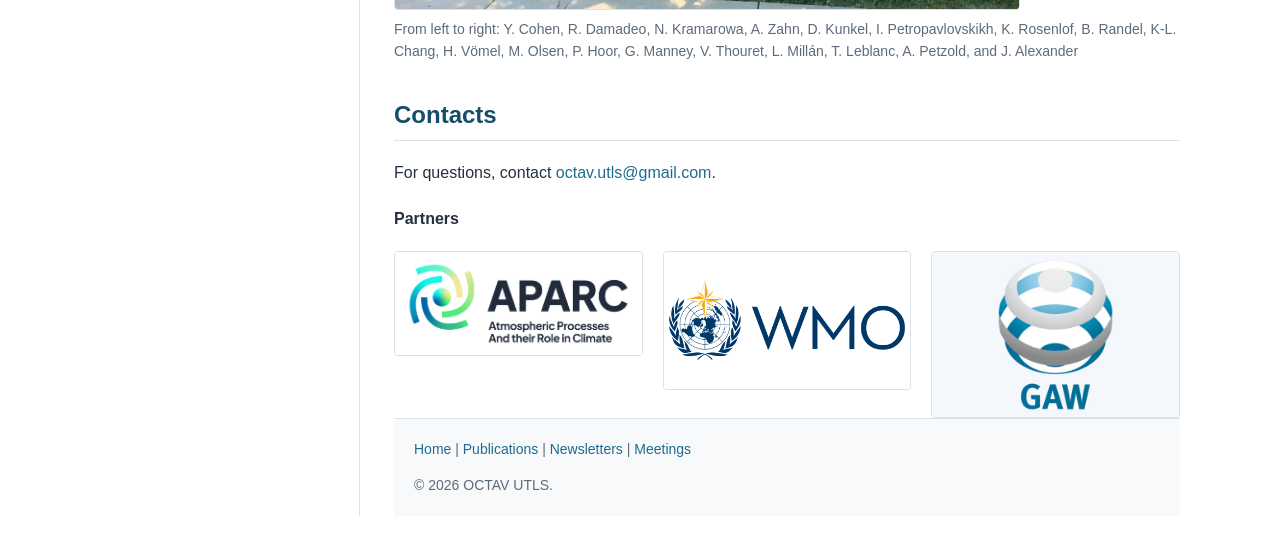
==== commit af80ffb3: "Fixed links bottom page" ====
--- a/index.html
+++ b/index.html
@@ -264,9 +264,9 @@
   <footer class="site-footer">
     <div class="wrap">
       <a href="index.html">Home</a> |
-      <a href="#meetings">Events</a> |
-      <a href="#resources">Resources</a> |
-      <a href="#contacts">Contacts</a>
+      <a href="#publications">Publications</a> |
+      <a href="#Newsletters">Newsletters</a> |
+      <a href="#meetings">Meetings</a> 
       <p>© <span id="year"></span> OCTAV UTLS.</p>
     </div>
   </footer>
